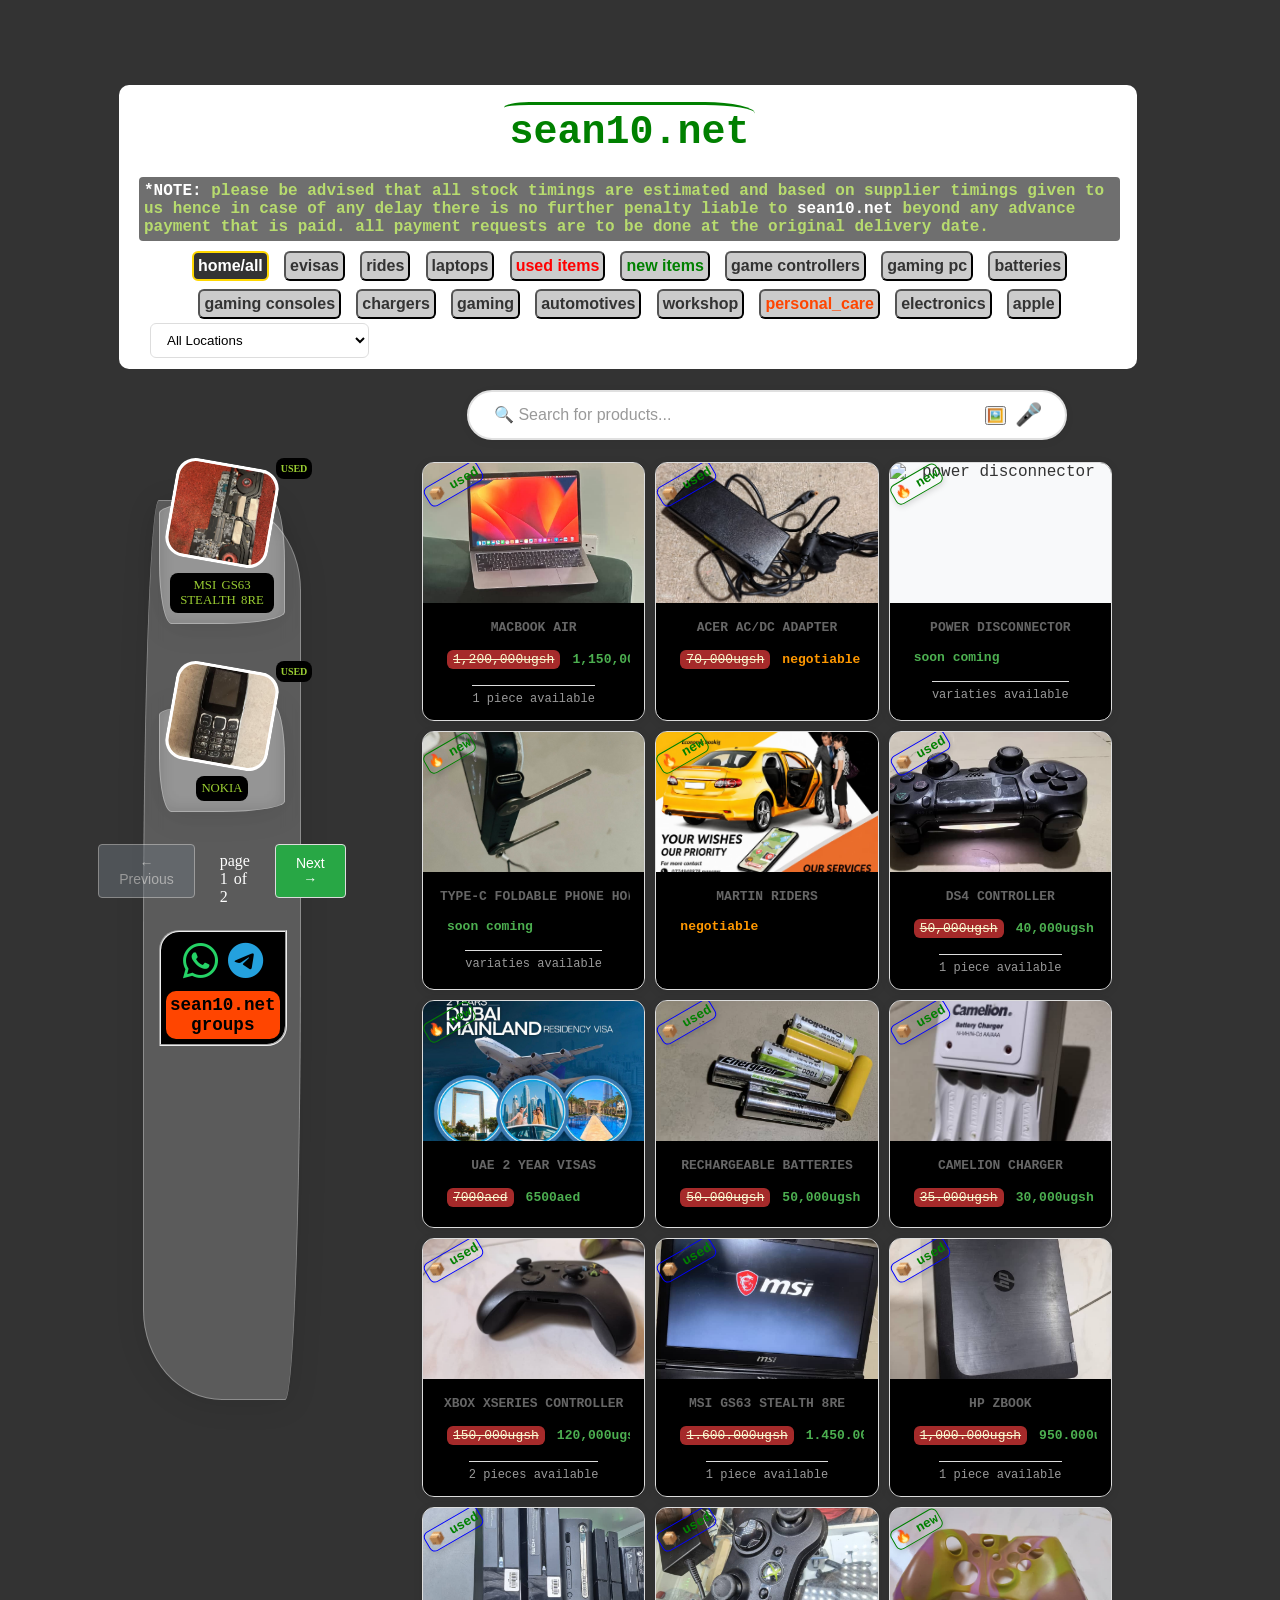
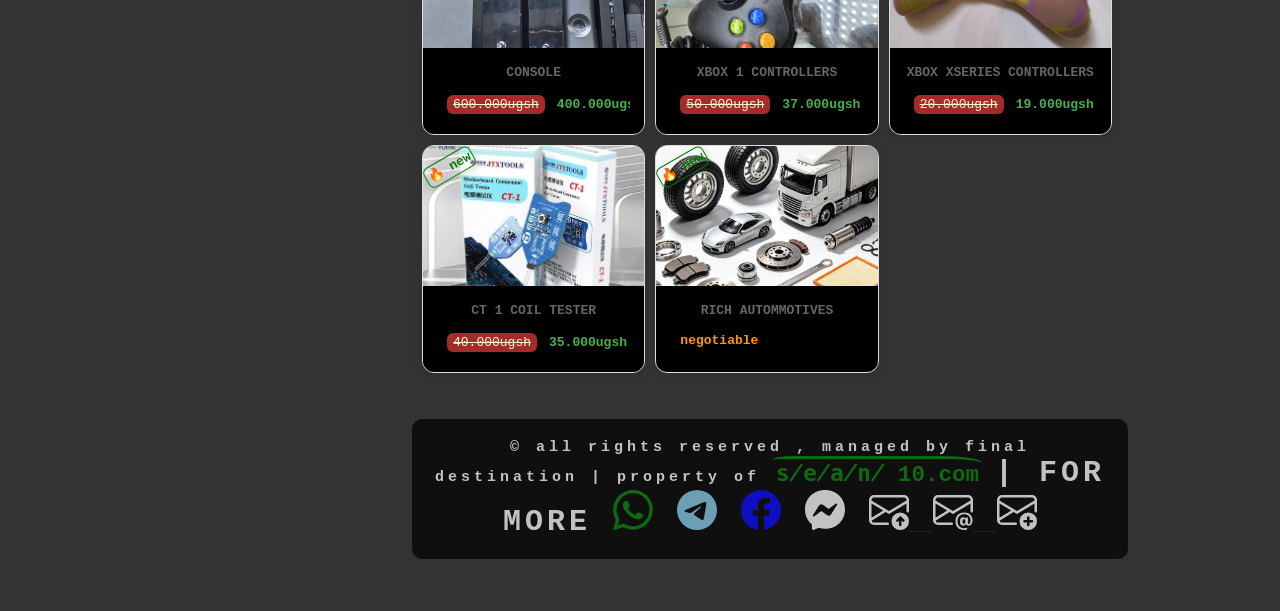
==== index.html/index.html @ 4a534f92 "Add files via upload" ====
<!DOCTYPE html>
<html lang="en">
<head>
    <meta charset="UTF-8">
    <meta name="viewport" content="width=device-width, initial-scale=1.0">
    <meta name="description" content="this is the best online selling shop, so SHOP with us all kinds of items you wish ">
    <meta name="googlebot" content="noindex">
    <meta name="googlebot-news" content="nosnippet">
    <meta name="author" content="JJEMBA RONALD  A'K'A   SEAN">
    <!-- <meta http-equiv="refresh" content="5; URL='https://www.example.com'"> -->
    <meta name="description" content=" the best online shop with best services and care managed by 'FINAL DESTINATION'  | property of https://sean10.com ">
    <!-- <meta name="googlebot" content="noindex"> -->
    <meta name="googlebot-news" content="nosnippet">
    <meta name="author" content="JJEMBA RONALD  A'K'A   #s̸e̸a̸n̸ 10.">
    <!-- <script src="https://unpkg.com/scrollreveal"></script>
    <script src="https://unpkg.com/typed.js@2.1.0/dist/typed.umd.js"></script> -->

      <link rel="stylesheet" href="https://cdnjs.cloudflare.com/ajax/libs/font-awesome/6.4.2/css/all.min.css" integrity="sha512-z3gLpd7yknf1YoNbCzqRKc4qyor8gaKU1qmn+CShxbuBusANI9QpRohGBreCFkKxLhei6S9CQXFEbbKuqLg0DA==" crossorigin="anonymous" referrerpolicy="no-referrer" />
    <link rel="stylesheet" href="style.css">
    <link rel="stylesheet" href="sean10.netSEARCHBAR.css">
    <link rel="stylesheet" href="emailSeller.css">
    <link rel="stylesheet" href="sidebar-preview-content.moreDetails.css">
    <!-- <link rel="stylesheet" href="favorites.css"> Specific favorites styles second -->
    <link rel="stylesheet" href="https://cdn.jsdelivr.net/npm/bootstrap-icons@1.5.0/font/bootstrap-icons.css"> 
    <link rel="icon" type="image/x-icon" href="/images/favicon.ico">
    <!-- <a href="https://www.google.com/maps/search/?api=1&query=Empire+State+Building" target="_blank">View Empire State Building on Google Maps</a>
    <a href="https://www.google.com/maps/dir/My+Location/Eiffel+Tower" target="_blank">Get directions to Eiffel Tower</a> -->
    <script async defer src="https://maps.googleapis.com/maps/api/js?key=YOUR_API_KEY&callback=initMap"></script> 
    <!-- Google reCAPTCHA v2 -->
     <!-- Google reCAPTCHA -->
    <script src="https://www.google.com/recaptcha/api.js" async defer></script>
    <script src="sean10.net.js"defer></script>
    <script src="sean10.netSEARCHBAR.js"defer></script>
    <script src="sean10.netDATA.js"defer></script>
    <script src="aside.js"defer></script>
    <script src="asideData.js"defer></script>
    <script src="asideMore.js"defer></script>
    <script src="asideMoreData.js"defer></script>
    <script src="tradingButtons.js"defer></script>
    <script src="tradingButtonsDATA.js"defer></script>
    <script src="paginationBtns.js"defer></script>
    <script src="favorites.js"defer></script>
    <script src="emailSeller.js"defer></script>
    <script src="dropDownMenu.js"defer></script>
    <script src="htmlOverflowCheckng.js"defer></script>
    
    <noscript>Sorry, your browser does not support JavaScript!</noscript>

    <title>sean10.net</title>
</head>

         
                <!-- <small style="display:block; margin-top:4px;">${product.location || ''}</small> -->

  
      <header> 

     <!-- logo -->
    <div class="logo">   <a href="https://sean10.net" class="logo"> sean10.net</a> <!--<a href="sell" class="sellers">sell on!</a>--><span></div> 
      <!-- end of logo -->

       <!-- <div class="login"><a href="#" id="Login">SIGN-UP</a>  <i class="bi bi-cart" id="cart">cart</i></div> -->
     
<!--       
      <form action="/search" method="get">
          <input type="search" id="searchBox" name="q" placeholder="search sean10.net">
          <button type="submit" style="border-radius: 7px; cursor: pointer;">Search</button>
        </form></span>  -->
        
      <p>
        <span style="color: #fff; text-transform: uppercase; ">*NOTE:</span> Please be advised that all stock timings are estimated and based on supplier timings given to us hence in case of any delay there is no further penalty liable to <a href="" style="color: #fff; text-decoration: none; ">sean10.net </a>beyond any advance payment that is paid. All payment requests are to be done <!--30-days prior  --> at the original delivery date.
      </p>    
  

  

       <!-- Your HTML stays this short forever -->
      <div class="buttons" id="tradingButtons"></div>


</header>

  
<body>

        <nav><button class="open" id="navButton" onclick="toggleSidebar()">show|hide sidebar</button></nav>
      <aside class="sidebar-list" id="sidebar">
     <div class="pagination-controls" id="pagination"></div>

    <div id="channel"></div>
      </aside>
     

     

<!-- START OF QUICK -->
  <!-- <div class="container" id="quick"></div> -->
   <!-- comng -->
<!-- END OF QUICK -->

  <main>

   

    <!--       
      // ============================================
      // HTML STRUCTURE
      // ============================================ -->
<!-- Theme toggle container -->
<!-- <div class="container" id="theme" style="margin-bottom: 1em;"></div> -->

<!-- Search bar container -->
<div id="searchBar"></div>


<!-- Optional: count displays -->
<div id="productCount"></div>
<div id="searchCount"></div>





    
<!-- ===== PRODUCT GRID ===== -->
<div class="product-grid" id="productGrid"></div>
<!-- ===== PRODUCT GRID ===== -->

<!-- ===== PRODUCT GRID ===== -->
<div class="product-container" id="productList">
    <!-- Products will be rendered here -->
</div>
<!-- ===== PRODUCT GRID ===== -->
    <div class="products-preview" id="products-preview-container"></div>
</main>




   
</body>
<footer>
    <p>&copy; All Rights Reserved ,  managed by final destination  | property of<span> <a href="https://sean10.com/" style=" font-size: clamp(1.5em, calc(5vh + 1em), 1.3em);border-radius: 10% 20% 40%; border-top: solid;border-right-style: hidden; color: green;padding: 3px; text-decoration: none; letter-spacing: normal;" >s̸e̸a̸n̸ 10.com</a>  </span> <span style="text-transform: uppercase;font-weight: bolder;font-size: 2em;">|  FOR MORE  </span>
       <span style="cursor: pointer;background-color: none;opacity: 1.0; letter-spacing: 15px;"><a href="https://wa.me/+256750812318"><svg xmlns="http://www.w3.org/2000/svg" width="40" height="40" fill="green" class="bi bi-whatsapp" viewBox="0 0 16 16">
      <path d="M13.601 2.326A7.85 7.85 0 0 0 7.994 0C3.627 0 .068 3.558.064 7.926c0 1.399.366 2.76 1.057 3.965L0 16l4.204-1.102a7.9 7.9 0 0 0 3.79.965h.004c4.368 0 7.926-3.558 7.93-7.93A7.9 7.9 0 0 0 13.6 2.326zM7.994 14.521a6.6 6.6 0 0 1-3.356-.92l-.24-.144-2.494.654.666-2.433-.156-.251a6.56 6.56 0 0 1-1.007-3.505c0-3.626 2.957-6.584 6.591-6.584a6.56 6.56 0 0 1 4.66 1.931 6.56 6.56 0 0 1 1.928 4.66c-.004 3.639-2.961 6.592-6.592 6.592m3.615-4.934c-.197-.099-1.17-.578-1.353-.646-.182-.065-.315-.099-.445.099-.133.197-.513.646-.627.775-.114.133-.232.148-.43.05-.197-.1-.836-.308-1.592-.985-.59-.525-.985-1.175-1.103-1.372-.114-.198-.011-.304.088-.403.087-.088.197-.232.296-.346.1-.114.133-.198.198-.33.065-.134.034-.248-.015-.347-.05-.099-.445-1.076-.612-1.47-.16-.389-.323-.335-.445-.34-.114-.007-.247-.007-.38-.007a.73.73 0 0 0-.529.247c-.182.198-.691.677-.691 1.654s.71 1.916.81 2.049c.098.133 1.394 2.132 3.383 2.992.47.205.84.326 1.129.418.475.152.904.129 1.246.08.38-.058 1.171-.48 1.338-.943.164-.464.164-.86.114-.943-.049-.084-.182-.133-.38-.232"/>
    </svg></a>  
    <a href="https://t.me/ronaldthegenius"><svg xmlns="http://www.w3.org/2000/svg" width="40" height="40" fill="skyblue" class="bi bi-telegram" viewBox="0 0 16 16">
      <path d="M16 8A8 8 0 1 1 0 8a8 8 0 0 1 16 0M8.287 5.906q-1.168.486-4.666 2.01-.567.225-.595.442c-.03.243.275.339.69.47l.175.055c.408.133.958.288 1.243.294q.39.01.868-.32 3.269-2.206 3.374-2.23c.05-.012.12-.026.166.016s.042.12.037.141c-.03.129-1.227 1.241-1.846 1.817-.193.18-.33.307-.358.336a8 8 0 0 1-.188.186c-.38.366-.664.64.015 1.088.327.216.589.393.85.571.284.194.568.387.936.629q.14.092.27.187c.331.236.63.448.997.414.214-.02.435-.22.547-.82.265-1.417.786-4.486.906-5.751a1.4 1.4 0 0 0-.013-.315.34.34 0 0 0-.114-.217.53.53 0 0 0-.31-.093c-.3.005-.763.166-2.984 1.09"/>
    </svg></a>
    <a hre="https://www.facebook.com/jjemba.ronald.1257"><svg xmlns="http://www.w3.org/2000/svg" width="40" height="40" fill="blue" class="bi bi-facebook" viewBox="0 0 16 16">
      <path d="M16 8.049c0-4.446-3.582-8.05-8-8.05C3.58 0-.002 3.603-.002 8.05c0 4.017 2.926 7.347 6.75 7.951v-5.625h-2.03V8.05H6.75V6.275c0-2.017 1.195-3.131 3.022-3.131.876 0 1.791.157 1.791.157v1.98h-1.009c-.993 0-1.303.621-1.303 1.258v1.51h2.218l-.354 2.326H9.25V16c3.824-.604 6.75-3.934 6.75-7.951"/>
    </svg></a>
    <a href=""><svg xmlns="http://www.w3.org/2000/svg" width="40" height="40" fill="white" class="bi bi-messenger" viewBox="0 0 16 16">
      <path d="M0 7.76C0 3.301 3.493 0 8 0s8 3.301 8 7.76-3.493 7.76-8 7.76c-.81 0-1.586-.107-2.316-.307a.64.64 0 0 0-.427.03l-1.588.702a.64.64 0 0 1-.898-.566l-.044-1.423a.64.64 0 0 0-.215-.456C.956 12.108 0 10.092 0 7.76m5.546-1.459-2.35 3.728c-.225.358.214.761.551.506l2.525-1.916a.48.48 0 0 1 .578-.002l1.869 1.402a1.2 1.2 0 0 0 1.735-.32l2.35-3.728c.226-.358-.214-.761-.551-.506L9.728 7.381a.48.48 0 0 1-.578.002L7.281 5.98a1.2 1.2 0 0 0-1.735.32z"/>
    </svg></a>
    <a href="mailto:ronaldthegenius@gmail.com"><svg xmlns="http://www.w3.org/2000/svg" width="40" height="40" fill="white" class="bi bi-envelope-arrow-up" viewBox="0 0 16 16">
      <path d="M0 4a2 2 0 0 1 2-2h12a2 2 0 0 1 2 2v4.5a.5.5 0 0 1-1 0V5.383l-7 4.2-1.326-.795-5.64 3.47A1 1 0 0 0 2 13h5.5a.5.5 0 0 1 0 1H2a2 2 0 0 1-2-1.99zm1 7.105 4.708-2.897L1 5.383zM1 4v.217l7 4.2 7-4.2V4a1 1 0 0 0-1-1H2a1 1 0 0 0-1 1"/>
      <path d="M12.5 16a3.5 3.5 0 1 0 0-7 3.5 3.5 0 0 0 0 7m.354-5.354 1.25 1.25a.5.5 0 0 1-.708.708L13 12.207V14a.5.5 0 0 1-1 0v-1.717l-.28.305a.5.5 0 0 1-.737-.676l1.149-1.25a.5.5 0 0 1 .722-.016"/>
    </svg>
    <a href="mailto:jjembaronald@outlook.com"><svg xmlns="http://www.w3.org/2000/svg" width="40" height="40" fill="white" class="bi bi-envelope-at" viewBox="0 0 16 16">
      <path d="M2 2a2 2 0 0 0-2 2v8.01A2 2 0 0 0 2 14h5.5a.5.5 0 0 0 0-1H2a1 1 0 0 1-.966-.741l5.64-3.471L8 9.583l7-4.2V8.5a.5.5 0 0 0 1 0V4a2 2 0 0 0-2-2zm3.708 6.208L1 11.105V5.383zM1 4.217V4a1 1 0 0 1 1-1h12a1 1 0 0 1 1 1v.217l-7 4.2z"/>
      <path d="M14.247 14.269c1.01 0 1.587-.857 1.587-2.025v-.21C15.834 10.43 14.64 9 12.52 9h-.035C10.42 9 9 10.36 9 12.432v.214C9 14.82 10.438 16 12.358 16h.044c.594 0 1.018-.074 1.237-.175v-.73c-.245.11-.673.18-1.18.18h-.044c-1.334 0-2.571-.788-2.571-2.655v-.157c0-1.657 1.058-2.724 2.64-2.724h.04c1.535 0 2.484 1.05 2.484 2.326v.118c0 .975-.324 1.39-.639 1.39-.232 0-.41-.148-.41-.42v-2.19h-.906v.569h-.03c-.084-.298-.368-.63-.954-.63-.778 0-1.259.555-1.259 1.4v.528c0 .892.49 1.434 1.26 1.434.471 0 .896-.227 1.014-.643h.043c.118.42.617.648 1.12.648m-2.453-1.588v-.227c0-.546.227-.791.573-.791.297 0 .572.192.572.708v.367c0 .573-.253.744-.564.744-.354 0-.581-.215-.581-.8Z"/>
    </svg>
    <a href="mailto:ronaldthegenius@icloud.com"><svg xmlns="http://www.w3.org/2000/svg" width="40" height="40" fill="white" class="bi bi-envelope-plus" viewBox="0 0 16 16">
      <path d="M2 2a2 2 0 0 0-2 2v8.01A2 2 0 0 0 2 14h5.5a.5.5 0 0 0 0-1H2a1 1 0 0 1-.966-.741l5.64-3.471L8 9.583l7-4.2V8.5a.5.5 0 0 0 1 0V4a2 2 0 0 0-2-2zm3.708 6.208L1 11.105V5.383zM1 4.217V4a1 1 0 0 1 1-1h12a1 1 0 0 1 1 1v.217l-7 4.2z"/>
      <path d="M16 12.5a3.5 3.5 0 1 1-7 0 3.5 3.5 0 0 1 7 0m-3.5-2a.5.5 0 0 0-.5.5v1h-1a.5.5 0 0 0 0 1h1v1a.5.5 0 0 0 1 0v-1h1a.5.5 0 0 0 0-1h-1v-1a.5.5 0 0 0-.5-.5"/>
    </svg></a>
   

  </span></p>
  
  
  </footer>
  

</html>
---- index.html/style.css ----
@import url('https://fonts.googleapis.com/css2?family=poppins:wght@300;400;500;600;700;800;900&display=swap');
@import url("https://cdn.jsdelivr.net/npm/bootstrap-icons@1.11.3/font/bootstrap-icons.min.css");





  /* ============================================
           CSS VARIABLES - Light & Dark Themes
           ============================================ */
      :root {
            --bg-primary: #f5f7fa;
            --bg-secondary: #ffffff;
            --bg-tertiary: #f0f0f0;
            --text-primary: #2c3e50;
            --text-secondary: #333333;
            --text-muted: #666666;
            --text-light: #999999;
            --border-color: #e0e0e0;
            --border-light: #f5f5f5;
            --shadow-color: rgba(0, 0, 0, 0.1);
            --shadow-dark: rgba(0, 0, 0, 0.15);
            --accent-color: #4CAF50;
            --accent-hover: #45a049;
            --danger-color: #ff4444;
            --danger-hover: #cc0000;
            --highlight-color: #ffeb3b;
            --card-bg: #000;
            --main-bg: #000;
            --hover-bg: #f5f7fa;
            --scrollbar-track: #f5f5f5;
            --scrollbar-thumb: #cccccc;
            --modal-overlay: rgba(0, 0, 0, 0.7);
            --toggle-bg: #cccccc;
            --toggle-dot: #ffffff;
        }
      

        * {
            margin: 0;
            padding: 0;
            box-sizing: border-box;
            transition: background-color 0.3s ease, color 0.3s ease, border-color 0.3s ease, box-shadow 0.3s ease;
        }

        body {
            font-family: -apple-system, BlinkMacSystemFont, 'Segoe UI', Roboto, Oxygen, Ubuntu, sans-serif;
            background: var(--bg-primary);
            color: var(--text-primary);
            padding: 20px;
            min-height: 100vh;
        }

        .container {
            max-width: 800px;
            margin: 0 auto;
        }

        /* ===== HEADER ===== */
        .header {
            display: flex;
            justify-content: space-between;
            align-items: center;
            margin-bottom: 30px;
            flex-wrap: wrap;
            gap: 15px;
        }

        .header h1 {
            color: var(--text-primary);
            font-weight: 700;
            font-size: 28px;
            display: flex;
            align-items: center;
            gap: 10px;
        }

        .header-actions {
            display: flex;
            align-items: center;
            gap: 15px;
        }


:root {
  --bg-color:#333;
  --second-bg-color:#1913468b;
  --text-color:#ededed;
  --main-color:#aa0e9ae0;
  --sean-color:yellowgreen;
}

*{
    margin: 0;
    padding: 0;
}

/* used
p
img
h3
span*2
h6
h7
h1
all items margin top & bottom set to 15px
*/


/* free
  h2
  h4
  h5
*/


  header,footer,.product-container{
    padding: 1em;
    border-radius: 10px;
  }

 

body  {
    /* border: 1px red solid; */
    /* margin-left: 6em;
    margin-right: 6em; */
    margin: 2em;
    padding-top: 5px;
    padding-bottom: 5px;
    padding-left: 15px;
    padding-right: 15px;
    text-transform: lowercase;
  min-height: 100vh;
  min-height: 100dvh;
   background-color:var(--bg-color);
   display: grid;
   grid-template-columns:350px 1fr;
   grid-template-rows: auto 1fr auto;
   grid-template-areas: 
   "header header"
   "sidebar main"
   "sidebar footer";
  }

  header {
    grid-area: header;
    
     margin-top: 4em;
    font-size: 12px;
    padding-top: 5px;
    padding-bottom: 5px;
    padding-left: 15px;
    margin-left: 6em;
    margin-right: 8em;
    /* border: 1px red solid; */
    text-transform: lowercase;
    justify-content: center;
    align-items: center;
    /* font-family: 'poppins', sans-serif; */
    font-family: 'Courier New', Courier, monospace;
    background: #fff;
  }
  aside {
    grid-area: sidebar;
    /* height:calc( 100vh-280px);
    top: 280px; */
    height:calc( 100vh-500px);
     top: 500px;
   height: 100vh;
    height: 100dvh;
    align-items: center;
    position: sticky;
    margin-left: 6em;
    margin-right: 6em;
    margin-top: 6em;
    font-size: 1rem;
    /* padding-top: 5px; */
    /* padding-bottom: 5px; */
    margin-bottom: 1em;
    padding-left: 15px;
    padding-right: 15px;
    text-transform: lowercase;
    justify-content: center;
    /* overflow-y: auto; */
    scrollbar-width: thin;
    scrollbar-gutter: stable;
    font-family: cursive;
    /* overflow-y: auto; */
  /* Optional: Stylish scrollbars for a cleaner look */
    /* scrollbar-width: thin; */
     /* scrollbar-gutter: stable;(Optional) Prevents the layout from "jumping" when the scrollbar appears or disappears. */
    color: #fff;
    word-spacing: 2px;
    border-radius: 10% 50% 10% 50% / 50% 10% 50% 10%;
    /* start of glass */
   background: rgba(255, 255, 255, 0.2);
   /* background: #fff; */
    backdrop-filter: blur(10px);
    -webkit-backdrop-filter: blur(10px);
    border: 1px solid rgba(255, 255, 255, 0.3);
    box-shadow: 0 4px 30px rgba(0, 0, 0, 0.1);
    padding: 20px;
   /* end of glass */
  }

  .sidebar-preview-content h2{
  background: black;
    color: lightgoldenrodyellow;
    border-radius: 20%;
    padding: 3px;
    text-align: center;
    align-items: center;
    font-size: clamp(1em, (5vh + 1em), 1.2em);
    margin-bottom: 1em;
}

.sidebar-preview-content  span{
  background: black;
    color: lightgoldenrodyellow;
    border-radius: 20%;
    padding: 3px;
    text-align: center;
    align-items: center;
    font-size:12px;
}



  aside .sidebar-content {
    text-align: center;
    display: flex;
    flex-direction: column;
    align-items: center;
    justify-content: center;
    border: yellowgreen 2px dotted;
    padding: min(1rem, 8%);
    border-radius: 50% 10% 50% 10% / 10% 50% 10% 50%;;
    margin-bottom: 5rem;
    position: relative;
       /* start of glass */
   background: rgba(255, 255, 255, 0.2);
   /* background: #fff; */
    backdrop-filter: blur(10px);
    -webkit-backdrop-filter: blur(10px);
    border: 1px solid rgba(255, 255, 255, 0.3);
    box-shadow: 0 4px 30px rgba(0, 0, 0, 0.1);
    padding: 10px;
   /* end of glass */
  }

  
  
/* hidden  cards that don't match the selected category.   START*/
  aside .sidebar-content.hidden {
     display: none !important; }
/* hidden  cards that don't match the selected category.   END*/
 
  aside .sidebar-content:hover {
    transform: scale(1.02);
    box-shadow: 0 4px 8px rgba(0, 0, 0, 0.2);
    transition: transform 0.3s ease, box-shadow 0.3s ease;

  }

    aside .sidebar-content span {
    font-size: 10px;
    font-weight: 800;
    margin: 10px;
    border-radius: 8px;
    text-transform: uppercase;
    /* border: 1px red solid; */
    padding: 5px;
    background: #000;
    color: yellowgreen;
    text-decoration: dotted;
   position: relative;
    right: -4.5rem;
    top: -4rem;
    z-index: -1;
  }


  aside .sidebar-content img {
    font-family: sans-serif;
    color: green;
    background: #fff;
    font-size: clamp(1em, calc(5vh + 1em), 1.1em);
    /* border: 2px red solid; */
    border-radius: 20px;
    max-width: 100%;
    margin: 5px;
    height: auto;
    aspect-ratio: 1 / 1;
    object-fit: cover;
    /* background: red; */
    padding: min(.2rem, 8%);
    margin-top: -90px;
    rotate: 10deg;
    margin-bottom: 10px;
    height:100px;
     width:110px;
  }

  
  aside .sidebar-content h1 {
    font-size: 0.8rem;
    font-weight: 200;
    /* margin: 10px; */
    align-items: center;
    text-align: center;
    border-radius: 8px;
    text-transform: uppercase;
    /* border: 1px red solid; */
    padding: 5px;
    background-color: #000;
    color: yellowgreen;
  }


  aside .sidebar-content .title {
    color: green;
    padding: 4px;
    background: #fff;
    border-radius: 20px;
    font-size: clamp(1em, (5vh + 1em), 2em);
  }
  
  
 /* --- Small Screens (Mobile) --- */
  /* --- Small Screens (Mobile) --- */
  
 @media screen and (min-width: 600px) and (max-width: 700px)  {
  #sidebar.open {
    display: block !important;
        position: fixed;
        top: -3.7em;
        left: -5em;
        width: 80vw;
        width: 80dvw;
        height: 98dvh;
        height: 98vh;
        /* background: black; */
        z-index: 9999;
        /* start of glass */
   background: rgba(255, 255, 255, 0.2);
    backdrop-filter: blur(10px);
    -webkit-backdrop-filter: blur(10px);
    border-radius: 10% 50% 10% 50% / 50% 10% 50% 10%;
    box-shadow: 0 4px 30px rgba(0, 0, 0, 0.1); 
    padding: 10px;
   /* end of glass */
  }
 }
/* --- Small Screens (Mobile) --- */
@media (max-width: 701px) {
  #sidebar {
    display: none !important; /* Force hide when closed */
  }

  /* When the JavaScript adds the .open class, show it */
  #sidebar.open {
    display: block !important;
        position: fixed;
        top: -3.7em;
        left: -5.5em;
        width: 88vw;
        width: 88dvw;
        height: 95dvh;
        height: 95vh;
        /* background: black; */
        z-index: 9999;
        /* start of glass */
   background: rgba(255, 255, 255, 0.2);
    backdrop-filter: blur(10px);
    -webkit-backdrop-filter: blur(10px);
    border-radius: 10% 50% 10% 50% / 50% 10% 50% 10%;
    box-shadow: 0 4px 30px rgba(0, 0, 0, 0.1); 
    padding: 10px;
   /* end of glass */
  }
  
}

/* --- Large Screens (Desktop) --- */
@media (min-width: 768px) {
  #sidebar {
    display: block !important; /* Always visible on desktop */
  }
}
  
  #navButton {
    display: none; /* Hide the toggle button on desktop */
  }

/* navENDS */



/* START OF sidebar preview */

.sidebar-preview-content{
  /* border: 1x blue solid; */
     padding: 3px;
    font-family: 'poppins', sans-serif;
    justify-content: center;
    align-items: center;
    text-align: center;
    display: flex;
    flex-wrap: wrap;
    overflow: scroll;
    height: 90dvh;
    height: 90vh;
    border: groove;
    border-radius: 20px;
    padding-bottom: 5em;
    margin-bottom: 5em;
    margin-top: -2.3em;
}

.sidebar-preview-content  .back-btn{
  margin-bottom: 0.5em;
    border-radius: 10px;
    padding: 3px;
    background: green;
    color: #fff;
    font-size: clamp(1em, calc(5vh + 1em), 1em);
    align-items: center;
    justify-content: center;
    text-align: center;
    display: flex;
    flex-wrap: wrap;
    border: red 1px solid;
    width: -webkit-fill-available;
}

.sidebar-preview-content img{
   justify-content: center;
    align-items: center;
    text-align: center;
    display: flex;
    flex-wrap: wrap;
      border: grey 1px solid;
      font-family: cursive;
    font-size: clamp(1em, calc(7vh + 1em), 1em);
    text-transform: uppercase;
    margin: 1em;
    border-radius: 10px;
    /* width: 20dvw; */
    max-width: 100%;
    height: auto;
    aspect-ratio: 1/1;
    object-fit: cover;
    /* height: 50%; */
    /* height: 20vh; */
    color: orangered;
    padding: 10px;
}

.sidebar-preview-content  h1{
  display: flex;
    width: 100%;
    padding: 3px;
    align-items: center;
    justify-content: center;
    color: orange;
    text-transform: lowercase;
    background: #000;
    border-radius: 8px;
    margin: 1em;
    font-size: clamp(1em, (5vh + 1em), 1em);
    flex-wrap: wrap;
    text-align: center;
    border: groove 1px;
}

/* END OF SIDEBAR preview */
/* Button styling */

/*this BTN is  for smaller screens */
#navButton {
  display: none;
  text-decoration: none;
  border: none;
}

/* /* #toggleBtn:hover{ */
 /* background-color: #0056b3; */
  /* border: groove;
  padding: 5px;
} */ 
/*end of toggleBtn for smaller screens */


.pagination-controls {
    display: flex;
    gap: 10px;
    margin-top: 20px;
    justify-content: center;
    margin-top: -3em;
}

.pagination-btn {
    padding: 10px 20px;
    background-color: #f0f0f0;
    border: 1px solid #ddd;
    border-radius: 4px;
    cursor: pointer;
    font-size: 14px;
    height: fit-content;
    transition: all 0.3s ease;
}

.pagination-btn:hover:not(:disabled) {
    background-color: #007bff;
    color: white;
    border-color: #007bff;
}

.pagination-btn:disabled {
    opacity: 0.5;
    cursor: not-allowed;
}

#prevBtn {
    background-color: #6c757d;
    color: white;
}

#nextBtn {
    background-color: #28a745;
    color: white;
}

/* start of channel */
#channel{
  /* width: clamp(150px, 50vw, 120px); */
  display:inline-grid;
  justify-content: center;
  align-items: center;
  text-align: center;
  /* padding: min(2em, 5%); */
  padding: 5px;
  border: groove 2px;
  overflow: hidden;
  background: #000;
  border-top-left-radius: 20px;
  border-bottom-right-radius: 20px;
  font-family: 'Courier New', Courier, monospace;
    margin-top: 1em;
     transition: all 0.2s ease-out;
}

#channel:hover{
   box-shadow: inset 0 0 0 2px #25D366; /* Inner border effect */
}

#channel ul{
    justify-content: center;
    align-items: center;
    text-align: center;
    /* padding: min(2em, 5%); */
    padding: 1px;
    display: flex;
    flex-wrap: wrap;
    text-decoration: none;
   font-size: clamp(1em, calc(5vh + 1em), 1.1em);
}

#channel li{
  justify-content: center;
  align-items: center;
  text-align: center;
  /* padding: min(2em, 5%); */
  display: inline-block;
  /* flex-wrap: wrap; */
  text-decoration: none;
  margin: 5px;
  /* padding: min(1em, 10%); */
  font-size: clamp(2em, calc(1vh + 1em), 2em);
}

#channel li .bi{
  font-size: clamp(1em, calc(1vh + 1em), 1em);
  cursor: pointer;
  transition: all 0.3s ease-out;
}
#channel li .bi.modal.active{
      background-color: #333;
    color: white;
    border: 2px solid gold;
}
#channel li .bi:hover{
  transform: scale(1.1); /* Example: slight zoom */
}

#channel li .bi-whatsapp{
  color: #25d366;
}

#channel li .bi-whatsapp:hover {
  /* Add your hover styles here */
  color: teal; /* Example: WhatsApp green */
}

#channel li .bi-telegram{
  color: #24a1de;
}
#channel li .bi-telegram:hover {
  color: #0088cc;
}

#channel p{
 display: inline-grid;
    border-radius: 10px;
    color: #000;
    background: orangered;
    /* padding: min(1em, 2%); */
    padding: 4px;
    font-weight: 600;
    font-size: clamp(1em, calc(5vh + 1em), 1.1em);
}
/* end of channel */



/* END OF SIDEBAR */

  main {
    grid-area: main;
    /* background: #fff; */
    font-family: 'Courier New', Courier, monospace;
      /* border: 1px red solid; */
    /* margin-left: 6em;  */
    margin-right: 6em;
    margin-top: 1em;
    margin-bottom: 1em;
    padding-top: 5px;
    padding-bottom: 5px;
    padding-left: 15px;
    padding-right: 15px;
    text-transform: lowercase;
    justify-content: center;
align-items: center; 
text-align: center;
  }

  footer {
    grid-area: footer;
  }





    

  header p {
    margin: 5px;
    overflow: hidden;
    color: yellowgreen;
    opacity: .7;
    font-size: clamp(1rem ,calc(7vh + 1rem), 1rem);
    padding: 5px;
    font-weight: 900;
    background: #333;
    border-radius: 4px;
    /* border: 1px red solid; */
    justify-content: center;
    align-items: center;
  }


  


.logo {
  overflow: hidden;
  /* border: 1px red solid; */
  justify-content: center;
  align-items: center;
  padding:1em;
  font-family: 'Courier New', Courier, monospace;
}

.logo .logo  {
  margin: 0 auto;
    display: table;
  /* background: linear-gradient(to left, #4CAF50, blue, cyan, red, yellowgreen);  */
    /* background: linear-gradient(to left, black, yellow, red); */
    /* background-clip: text; */
    /* color: transparent; */
    color: green;
    border-radius: 10% 20% 40%;
    border-right-style: hidden;
    padding: 5px;
    /* border-radius: 10px; */
    text-decoration: none;
    font-size: 40px;
    font-weight: 800;
    border-top: solid;
    /* color: peru; */
    animation: bounce 7s infinite;
}


@keyframes bounce {
  0%, 20%, 50%, 80%, 100% {
    transform: translateY(0);
  }
  40% {
    transform: translateY(-30px);
  }
  60% {
    transform: translateY(-15px);
  }
 
}






/* END OF NAV */




/* Target the anchor tags (links) within the list items (li) */
header .buttons{
  top: 0;
  position: sticky;
  justify-content:space-between;
  align-items: center;
  display:flex;
 flex-wrap: wrap;
 text-align: center;
 margin: 0.5em;
}


header .buttons button{
  /* top: 0;
  position: sticky; */
 text-transform: lowercase;
 margin: 4px;
  /* Set the text decoration to none to remove the underline */
  text-decoration: none;
  /* Set the initial font color */
  color: #333/* Adjust this value for your desired color */;
  opacity: 1.8;
  font-size: clamp(0.7rem ,calc(7vh + 1rem), 1rem);
  font-weight: 600;
  background-color: #ccc;
  padding: 4px;
  gap: 10px;
  cursor: pointer;
  border-radius: 6px;

}


/* Style for the hover effect (when the mouse is over a link) */
header .buttons button:hover{
  transform: scale(1.1);
  /* Change the color on hover */
  color: #007bff; /* Adjust this value for your desired hover color */
  /* Optionally, add a slight font weight increase for emphasis */
  font-weight: bold;
}

/* START OF DROPDOWN BTN */
header .location-sort-wrapper{
  display: inline-block;
   margin-left: 10px;
}
header .location-sort-select {
    padding: 8px 12px;
    border-radius: 6px;
    border: 1px solid #ddd;
    background: white;
    cursor: pointer;
}
/* END OF DROPDOWN BTN */


/* home */
/* header  .buttons .all{
  background-color: forestgreen;
  color: #fff;
  font-family: 'poppins',sans-serif;
  text-transform: uppercase;
  margin-right: 30px;
  letter-spacing: 2px;
}
header  .buttons   .all:hover{
  color: green;
  background-color: transparent;
  
} */

.filter-btn.active {
    background-color: #333;
    color: white;
    border: 2px solid gold; /* Or your brand color */
}
/* end of all */




/* ===== PRODUCT CONTAINER (GRID) ===== */
.product-container {
    /* border: red 1px solid;  */
    display: grid;
    grid-template-columns: repeat(auto-fill, minmax(200px, 1fr));
    gap: 20px;
    padding: 10px;
    overflow:hidden;
    gap: 10px;
    margin-top: -4em;
    /* grid-template-columns: repeat(2, 1fr); */
    /* /* grid-template-columns: repeat(auto-fit, minmax(80px, 1fr)); */
}

/* ===== PRODUCT CARD ===== */
.product-container .product {
    background: var(--card-bg, #ffffff);
    border-radius: 12px;
    overflow: hidden;
    box-shadow: 0 2px 10px var(--shadow-color, rgba(0, 0, 0, 0.08));
    transition: transform 0.3s cubic-bezier(0.4, 0, 0.2, 1), 
                box-shadow 0.3s cubic-bezier(0.4, 0, 0.2, 1), 
                border-color 0.3s cubic-bezier(0.4, 0, 0.2, 1);
    cursor: pointer;
    border: 1px solid var(--border-color, #e8e8e8);
    display: flex;
    flex-direction: column;
}

.product-container .product:hover {
    transform: translateY(-6px);
    box-shadow: 0 8px 30px var(--shadow-dark, rgba(0, 0, 0, 0.15));
    border-color: var(--accent-color, #6C63FF);
}

/* ===== IMAGE WRAPPER ===== */
.product-container .product .image_BX {
    position: relative;
    width: 100%;
    background: var(--image-bg, #f8f9fa);
    /* Keeps image wrapper isolated from text block below */
    display: flex;
    flex-direction: column;
}

/* Override fixed inline width/height attributes dynamically */
.product-container .product .image_BX img {
    width: 100% !important;
    /* height: 110px !important; */
    object-fit: cover;
    transition: transform 0.3s ease;
}

.product-container .product:hover .image_BX img {
    transform: scale(1.05);
}

/* ===== BADGES (<mark>) ===== */
.product-container .product mark {
    position: absolute;
    top: 10px;
    /* left: -15px; */
    font-size: clamp(0.75rem, 0.7rem + 0.5vw, 0.8125rem);
    font-weight: 800;
    background: transparent;
    color: green;
    font-size: clamp(1em, calc(1vh + 1em), 1.em);
    font-weight: 700;
    padding: 2px;
    text-align: center;
    align-items: center;
    border-radius: 6px;
    border: groove green 1px;
    justify-content: center;
    box-shadow: 0 2px 6px rgba(0, 0, 0, 0.15);
    z-index: 2;
    rotate: 330deg;
    animation: borderRotate 50s linear infinite;
}



@keyframes borderRotate {
  0% { transform: rotate(0deg); }
  100% { transform: rotate(360deg); }
}

.product-container .product mark.used-mark {
    border: groove blue 1px;
    /* background: green; */
}

/* ===== PRODUCT INFO (NESTED IN IMAGE_BX) ===== */
.product-container .product .product-info {
   padding: 14px;
    background: var(--card-bg, #ffffff);
    display: flex;
    flex-wrap: wrap;
    gap: 6px;
    z-index: 1;
    text-align: center;
    align-items: center;
    justify-content: center;
}


/* ===== PRODUCT NAME (MARQUEE CONTAINER) ===== */
.product-container .product .product-name {
    font-size: clamp(0.75rem, 0.7rem + 0.5vw, 0.8125rem); /* Clean 13px clamp */
    font-weight: 800;
    color: var(--text-secondary, #2d3436);
    text-transform: uppercase;
    border-radius: 10px;
    padding: 3px;
    text-align: center;
    cursor: default;

    /* Marquee Setup */
    overflow: hidden;
    white-space: nowrap;
    display: block;
    width: 100%;
}

/* Inner scrolling text track */
.product-container .product .product-name span,
.product-container .product .product-name {
    display: inline-block;
    white-space: nowrap;
    animation: marquee-bounce 6s linear infinite alternate; /* Applied keyframes */
}

/* ===== MARQUEE ANIMATION ===== */
@keyframes marquee-bounce {
    0% {
        transform: translateX(0%);
    }
    100% {
        transform: translateX(-10%); /* Smooth scrolling translation */
    }
}

/* Pause on hover */
.product-container .product .product-name:hover {
    animation-play-state: paused;
}

/* START OF PRICE CONTAINER */
/* ===== PRICE ===== */
/* ===== PRICE CONTAINER (MARQUEE VIEWPORT) ===== */
.product-container .product .price-container {
    background: #000;
    border-radius: 10px;
    padding: 6px 10px;
    overflow: hidden;
    white-space: nowrap;
    display: flex;
    align-items: center;
    width: 100%;
    box-sizing: border-box;
}

/* ===== PRICE TRACK (Moves del + main price together) ===== */
.product-container .product .price-container .price-track {
    display: flex;
    align-items: center;
    gap: 12px;
    white-space: nowrap;
    width: max-content;
    
    /* Continuous Marquee Animation */
    animation: price-marquee 6s linear infinite alternate;
}

/* Pause animation on hover */
.product-container .product .price-container:hover .price-track {
    animation-play-state: paused;
}

/* Style for <del> inside the track */
.product-container .product .price-container del {
    font-size: clamp(0.75rem, 0.7rem + 0.5vw, 0.8125rem);
    color: lightgoldenrodyellow;
    background-color: brown;
    border-radius: 6px;
    text-decoration: line-through;
    padding: 2px 6px;
    flex-shrink: 0;
}

/* Style for new price/negotiable inside the track */
.product-container .product .price-container .new-price {
    color: var(--accent-color, #6C63FF);
    font-size: clamp(0.75rem, 0.7rem + 0.5vw, 0.8125rem);
    font-weight: 700;
    flex-shrink: 0;
}

.product-container .product .price-container .negotiable {
    color: #FF9800;
    font-size: clamp(0.75rem, 0.7rem + 0.5vw, 0.8125rem);
    font-weight: 700;
    flex-shrink: 0;
}

/* ===== MARQUEE KEYFRAMES ===== */
@keyframes price-marquee {
    0% {
        transform: translateX(0%);
    }
    100% {
        transform: translateX(calc(-100% + 120px));
    }
}







/* ===== AVAILABILITY ===== */
.product-container .product .availability {
    /* font-size: 12px; */
    font-size: clamp(0.6875rem, 0.65rem + 0.4vw, 0.75rem);
    color: var(--text-light, #b2bec3);
    margin-top: 4px;
    padding-top: 6px;
    border-top: 1px solid var(--border-color, #e8e8e8);
}

/* END OF PRICE CONTAINER */





/* ============================================
   START OF PRODUCTS PREVIEW (The Detail Window)
   ============================================ */
   /* ============================================
   PRODUCTS PREVIEW (The Detail Window)
   ============================================ */
.products-preview {
    position: fixed;
    top: 0; left: 0;
    min-height: 100vh;
    width: 100%;
    border: dotted grey 1px;
    /* border-radius: 8px; */
    /* background: rgba(0, 0, 0, 0.8); */
    display: none; /* Hidden by default */
    align-items: center;
    justify-content: center;
    z-index: 1000; /* Level 2: Above the shop, below the modal */
    padding: 10px;

    /* start of glass */
   background: #000;
   /* background: #fff; */
    backdrop-filter: blur(10px);
    -webkit-backdrop-filter: blur(10px);
    /* border-radius: 10% 50% 10% 50% / 50% 10% 50% 10%; */
    border: 1px solid rgba(255, 255, 255, 0.3);
    box-shadow: 0 4px 30px rgba(0, 0, 0, 0.1);
    
   /* end of glass */
}

.products-preview.active {
    display: flex;
}

.products-preview .preview {
    display: none; /* Hidden until targeted */
    justify-content: center;
    align-items: center;
    padding: 2rem;
    text-align: center;
    font-weight: 600;
    background: #fff;
    position: relative;
    width: 90%;
    aspect-ratio: 1/1;
    object-fit: cover;
    height: auto;
    min-height: 80vh;
    height: 80dvh;
    max-width: 600px;
    border-radius: 8px;
    /* Sidebar is 100% of the screen height */
    overflow-y: auto;   /* Scroll only if there are too many items */
    overflow-x: hidden; /* Prevent horizontal shifting/scrolling */
    scroll-behavior: smooth;
    -webkit-overflow-scrolling: touch; /* Extra smooth for iPhone/Safari */

}

.products-preview .preview.active {
    display: inline-block;
}

/* Close Icon for Preview */
.products-preview .preview .fa-times {
    color: green;
    padding: 7px;
    background: transparent;
    border-radius: 50% 10% 30% 40%;
    position: absolute;
    top: 1rem;
    right: 1.5rem;
    cursor: pointer;
    /* color: #444; */
    font-size: 2rem;
    border: groove;
/* THE "EAS" PART: 
       'all' targets color, rotate, and background. 
       '0.3s' is the speed.
       'ease' makes it start and end smoothly. */
    transition: all 0.3s ease; 
}


/* 2. The Hover State */
.products-preview .preview .fa-times:hover {
    color: red;
    rotate: 180deg;
    border-radius: 4% 40% 50% 40%;
    background: #e0e0e0; /* Changed 'grey' to a lighter grey for better 'red' contrast */
}

/* Thumbnail Gallery Grid */
.gallery-grid {
    display: flex;
    flex-wrap: wrap;
    justify-content: center;
    align-items: center;
    padding: 10px;
    border-radius: 10px;
    border: grey dotted 1px;
}
.gallery-grid img{
    border-radius: 10px;
    width: 50px;
    height: 140px;
    max-width: 100%;
    height: auto;
    aspect-ratio: 1/1;
    object-fit: cover;
    background: red;
    display: grid;
    grid-template-columns: repeat(auto-fit, minmax(50px, 1fr));
    gap: 10px;
    margin: 5px;
    border: groove;
}

.product-thumbnail {
    width: 100%;
    height: 20vh;
    height: 20dvh;
    object-fit: cover;
    border: 2px solid #ddd;
    border-radius: 4px;
    cursor: pointer;
    transition: 0.2s;
}

.product-thumbnail:hover {
    border-color: #3498db;
    transform: scale(1.05);
}

 .image-gallery{
  /* border: blue 1px solid; */
  justify-content: center;
  align-items: center;
  padding: 5px;
}

.products-preview h2{
     font-size: clamp(1em, calc(1vh + 1em), 2em);
    color: grey;
    /* background: #777; */
    text-transform: lowercase;
    text-align: center;
    letter-spacing: 2px;
}

.products-preview  h3{
    padding: 4px;
    font-size: clamp(1em, calc(1vh + 1em), 1em);
    margin: 3px;
    border-radius: 10px;
    color: #fff;
    /* border: grey dotted; */
    background: green;
    text-transform: lowercase;
    text-align: center;
    display: inline-block;
}

/* h3 of preview */
.products-preview .name {
     display: inline-flex;
    flex-wrap: wrap;
    gap: 1rem;
    justify-content: center;
    align-items: center;
    text-align: center;
    margin: 0.4em;
}

 .products-preview .name span{
    align-items: center;
    justify-content: center;
    font-size: clamp(1.5em, calc(5vh + 1em), 1.rem);
    text-align: center;
    background: green;
    color: lightgoldenrodyellow;
    margin: 0.2em;
    padding: 3px;
    text-transform: uppercase;
    border-radius: 15px;
    cursor: pointer;
 }

 .products-preview .name span:hover{
    /* font-size: clamp(1.2em, calc(5vh + 1em), 1.1rem); */
    background: orangered;
 }
 .products-preview .name span .bi{
 font-size: clamp(1.5em, calc(5vh + 1em),1.5rem);
 color: green;
 background: #fff;
 padding: 4px;
  border-radius: 40%;
 }
  .products-preview .name span .bi:hover{
    background: green;
    color: #fff;
 }


  

.products-preview .condition{
  padding: 3px;
     display: flex;
  flex-wrap: wrap;
  align-items: center;
  justify-content: center;
  text-align: center;
  color: #000;;
  font-size: clamp(1.2em, calc(5vh + 1em), 1em);
  font-weight: 600;
  margin: 0.5em;
  text-decoration: overline;
  text-transform: uppercase;
}

.products-preview .condition span{
    display: inline-block; /* Add this line */
    color: #fff;
    background: linear-gradient(90deg, #00bdff, #0079ff);
    border-radius: 50%;
    border: #000 outset 2px;
    padding: 4px;
    overflow: hidden;
    font-style: italic;
    font-weight: 800;
    font-size:  clamp(0.8rem, calc(5vh + 1em), 1rem);
    text-transform: lowercase;
    text-decoration: none;
    box-shadow: 5px 12px 12px #000;
    animation: borderRotate 7s linear infinite;

}


.products-preview .location{
  display: flex;
  flex-wrap: wrap;
  align-items: center;
  justify-content: center;
  text-align: center;
  color: #000;
  font-size: clamp(1.2em, calc(5vh + 1em), 1em);
  font-weight: 600;
  padding: 3px;
  margin: 0.5em;
  text-decoration: underline;
  text-transform: uppercase;
}

.products-preview .location span{
  color: #000;
  opacity: 0.6;
  font-size: clamp(0.6rem, calc(5vh + 1em), 0.9rem);
  font-style: cursive;
  background-color: cyan;
  text-transform: lowercase;
}




/* start of Pricing and Buttons */
.products-preview .contact_seller{
  overflow: hidden;
  /* width: clamp(300px, 50vw, 800px); */
  background: #fff;
  border: inset;
  border-radius:10px;
  color: #000;
  justify-content: center;
  align-items: center;
  text-align: center;
  font-family: 'Courier New', Courier, monospace;
  font-size: clamp(1rem, (5vh + 1em), 1em);
  padding: 1em;
}
.products-preview .contact_seller h3{
    padding: 4px;
    font-size: clamp(1em, calc(1vh + 1em), 1em);
    margin: 3px;
    border-radius: 10px;
    color: #fff;
    /* border: grey dotted; */
    background: green;
    text-transform: lowercase;
    text-align: center;
    display: flex;
    flex-wrap: wrap;
    justify-content: center;
    align-items: center;
}



.products-preview .contact_seller ul{
  text-decoration: none;
  background: #fff;
  border:  outset;
  border-radius: 10px;
  justify-content: center;
  align-items: center;
  text-align: center;
  display:inline-flex;
  /* flex-wrap: wrap; */
  gap: 10px;
  margin: 1em;
}
 

.products-preview .contact_seller ul li{
  justify-content: center;
  align-items: center;
  text-align: center;
  display: inline-flex;
  /* flex-wrap: wrap; */
  /* background: skyblue;
  border-radius: 20px; */
  padding: 4px;
 /* gap: 1em; */
}


.products-preview .contact_seller ul li:hover:active{
   background-color:chocolate;
   padding: 6px;
   border-radius: 20px;
   /* border: #333 1px unset; */
}

 

.products-preview .contact_seller ul li a{
  /* t (to left, blue, red, green); */
  /* background: linear-gradient(to left, #4CAF50, blue, cyan, red, yellowgreen);
  background-clip: text;
  color: transparent; */
  color: green;
  background: transparent;
  font-size: clamp(1.5em, calc(5vh + 1em), 2em);
  cursor: pointer;
}


.products-preview .contact_seller ul li a:hover{
  font-size: clamp(2em, calc(5vh + 1em), 1em); 
}



/*end of  Pricing and Buttons */

/* START OF laptopsDetails */
 .products-preview .pdtdescription .laptopsDetails{
  font-weight: lighter;
    background: orangered;
    color: #fff;
    padding: 7px;
    font-size: clamp(1em, calc(5vh + 1em), 1em);
    border-radius: 15px;
    text-align: center;
    align-items: center;
    text-decoration: none;
    text-transform: uppercase;
    /* width: min-content; */
    margin: 0.5em;
    display: inline-flex;
}
.products-preview .pdtdescription .laptopsDetails span{
  border-radius: 10px;
  background: #fff;
  color: green;
  padding: 4px;
  font-size: clamp(1rem, calc(5vh + 1), 1rem);
  border-radius: 15px;
  text-align: center;
  align-items: center;
  text-decoration: none;
  text-transform: lowercase;
  margin-left: 1em;
}
/* END OF laptopsDetails */

.products-preview .pdtdescription{
     text-align: center;
     align-items:center;
     justify-content: center;
}

/* start of favourites */

    .products-preview nav{
      text-align: center;
      align-items: center;
      justify-content: center;
      display: flex;
      flex-direction: column;
    }

    .products-preview nav a{
      font-size: clamp(1em, calc(5vh + 1em), 1em);
    padding: 4px;
    border-right-style: dashed;
    border-right-color: #e63946;
    color: #e63946;
    border-radius: 15px;
    border-left-color: green;
    border-left-style: double;
    border-top-style: ridge;
    border-bottom-style: outset;
    display: inline-flex;
    justify-content: center;
    text-align: center;
    align-items: center;
    flex-wrap: wrap;
    margin: 0.5em;
    cursor: pointer;
    text-decoration: none;
    }

   
   .products-preview .fav-icon {
      position: absolute;
    top: 1em;
    left: 1em;
    background: rgba(255, 255, 255, 0.9);
    border: 1px solid #e63946;
    color: #e63946;
    border-radius: 50%;
    width: 34px;
    height: 34px;
    font-size: 18px;
    cursor: pointer;
    }
  
    .fav-icon.active {
    color: red;
    font-weight: bold;
}

/* end of favourites */

.products-preview  p{
 background: #fff;
    text-align: center;
    margin-top: 0.5em;
    font-size: clamp(1em, calc(6vh + 1em), 1.3em);
    border-radius: 10px;
    color: saddlebrown;
    border-bottom-style: outset;
    border-top: solid;
    font-weight: 500;
}



.products-preview .descriptionTitle{
         color: #fff;
    padding: 3px;
    background: #000;
    text-align: end;
    border-radius: 7px;
    font-size: clamp(1.3em, calc(1vh + 1em), 1em);
    /* font-weight: bolder; */
    display: inline-block;
    text-transform: uppercase;
    text-decoration: underline #fff;
    margin-top: 1em;
}


.products-preview  .paragraph{
   color: green;
    font-size: clamp(1em, calc(1vh + 1em), 1em);
    font-weight: bold;
    text-align: initial;
    font-family: cursive;
    text-transform: capitalize;
    /* text-decoration: underline blue; */
    text-decoration: none;
}


.products-preview .noteTitle{
      display: table;
    align-items: center;
    text-align: center;
    /* display: table; */
    text-decoration: underline green 3px;
    background: #000;
    color: #fff;
    opacity: 0.8;
    margin-top: 1em;
    margin-bottom: 0.2em;
    padding: 5px;
    border-radius: 20px 20px 0;
    font-size: clamp(1.4em, calc(1vh + 1em), 1.3em);
}


.products-preview .note{
  text-align: center;
    align-items: center;
    display: table;
    /* justify-content: center; */
    padding: 5px;
    opacity: 0.9;
    color: #000;
    font-weight: bolder;
    background: orangered;
    text-align: end;
    border-radius: 0 20px 20px;
    font-size: clamp(1em, calc(1vh + 1em), 1em);
    /* font-weight: bolder; */
    text-transform: lowercase;
    margin-left: 4em;
    font-family: 'poppins',sans-serif;
}



.products-preview .water-mark{
        color: red;
    opacity: 0.3;
    text-decoration: dotted;
    text-decoration-line: initial;
    text-decoration-thickness: initial;
    text-decoration-style: dotted;
    text-decoration-color: initial;
    position: absolute;
    font-size: clamp(3em, calc(1vh + 1em), 1em);
}



.products-preview .span{
        text-align: center;
    align-items: center;
    display: flex;
    flex-wrap: wrap;
    justify-content: center;
    padding: 3px;
    margin: 0.2em;
    border-style: inset;
    /* border: aqua 2px outset; */
    border-radius: 20px;
    display: inline-flex;
}


.products-preview .span span{
  margin-right: 2em;
       padding: 3px;
    color: orange;
    font-size: clamp(1em, (5vh + 1em), 1em);
}


.products-preview .span h4{
       padding: 3px;
    color: green;
    font-size: clamp(1em, (5vh + 1em), 1em);
}
   /* ============================================
   END OF PRODUCTS PREVIEW (The Detail Window)
   ============================================ */

/* Base Modal State - MUST BE HIDDEN BY DEFAULT */
/* Base Modal - Hidden by default */
/* Base Modal - Covers the WHOLE screen */
.modal {
    display: none; 
    position: fixed;
    top: 0;    /* MUST BE UNCOMMENTED */
    left: 0;   /* MUST BE UNCOMMENTED */
    width: 100vw; /* Use 100vw for full width */
    height: 100vh; /* Use 100vh for full height */
    background: rgba(0, 0, 0, 0.9); /* Pure black or slight transparency */
    z-index: 99999; 
    justify-content: center;
    align-items: center;
}

/* Use this class when you show the modal */
.modal.active {
    display: flex !important;
}

.modal-content {
    position: relative;
    display: flex;
    justify-content: center;
    align-items: center;
}

.full-image {
    width: 80dvw;
    height: 80dvh;
    display: block;
    background: #000;
    border-radius: 10px;
    border: 2px solid white;
    object-fit: contain;
}


.close-btn {
    position: absolute;
    top: -40px;
    right: 0;
    color: white;
    font-size: 50px;
    background: none;
    border: none;
    cursor: pointer;
    transition: 0.2s;
}

.close-btn:hover{
     rotate: -180deg;
     transition: 0.2s ease-in-out;
     color: red;
     font-weight: 600;
}
  

/* Ensure preview container doesn't block the modal */
.products-preview {
    z-index: 1000;
}

/* END OF PRD'T MODAL */

   .product-container .product .image_BX .condition {
    display: inline-block; /* Add this line */
    color: #fff;
    background: linear-gradient(90deg, #00bdff, #0079ff);
    border-radius: 50%;
    border: #000 outset 2px;
    padding: 4px;
    overflow: hidden;
    font-style: italic;
    font-weight: 800;
    font-size:  clamp(1em, calc(1vh + 1em), 1em);
    text-transform: lowercase;
    text-decoration: dotted;
    position: relative;
     right: -3.5rem;
    top: 1.5rem;
    /* z-index: -1; */
    /* opacity: 0.6; */
    box-shadow: 5px 12px 12px #000;
    animation: borderRotate 7s linear infinite;

}



@keyframes borderRotate {
  0% { transform: rotate(0deg); }
  100% { transform: rotate(360deg); }
}








.products-preview .price-container{
  font-size: clamp(1em, calc(5vh + 1em), 1em);
  background: lightgoldenrodyellow;
    justify-content: center;
    align-items: center;
    text-align: center;
    overflow: hidden;
    border-style: outset;
    padding: 4px;
    margin: 0.6em;
    display: inline-flex;
    flex-wrap: wrap;
    border-radius: 12px;
    /* overflow: scroll; */
    font-weight: 700;
            color: #4CAF50;
            margin-top: 5px;
}

  

.products-preview .price-container span{
 display: inline-block;
    flex-shrink: 0;
    padding-right: 50px;
    animation: marquee-scroll 20s linear infinite;
    background: green;
    border-radius: 20px;
    font-weight: bold;
    align-items: center;
    text-align: center;
    resize: none;
    /* font-size: 12px; */
    color: var(--text-light);
    
}

@keyframes marquee-scroll {
    from { transform: translateX(0%); }
    to { transform: translateX(-20%); }

}
/* Optional: Pause on hover so people can actually read it! */
.products-preview .price-container:hover span {
    animation-play-state: paused;
}




.products-preview .price-container  del{
    color: orangered;
    background: #fff;
    text-decoration: line-through;
    font-size: clamp(1em, calc(5vh + 1em), 1em);
}




  
  /* FOOTER */
  footer {

      /* border: 1px red solid; */
    margin-left: 1em;
    margin-right: 7em;
    margin-top: 1em;
    margin-bottom: 1em;
    padding-top: 5px;
    padding-bottom: 5px;
    padding-left: 15px;
    padding-right: 15px;
    text-transform: lowercase;
    text-align: center;
    padding: 20px;
    background-color:#000;
    opacity: 0.7;
    letter-spacing: 4px;
    font-weight: 800;
    font-size: 15px;
    color: #fff;
    /* font-family: cursive; */
     font-family: 'Courier New', Courier, monospace;

  }




/* Responsive layout - when the screen is less than 600px wide, make the two columns stack on top of each other instead of next to each other */
@media screen and (max-width: 600px) {
   *{
    margin: 0;
    padding: 0;
    text-align: center;
  }
  .logo{
    justify-content: center;
    align-items: center;
    text-align: center;
    display: flex;
    flex-wrap: wrap;
  }
  .logo .logo {
    font-size: 2em;
  }
  header{
    margin-left: 1em;
    margin-right: 1em;
  }

  body{
    margin: 0;
    padding: 0;
    grid-template-columns: 1fr;
  }
  main{
     margin-left: -5em; 
    margin-right: 0;
  }

  aside{
    position: fixed;
    width: 300px;
    display: none;
  }
/* START OF sidebar preview */

.sidebar-preview-content{
     width: 92dvw;
    width: 92vw;
}
 
  /* start of navButton */
  #navButton{
           border-top: outset;
        z-index: 999999999;
        position: sticky;
        margin-top: 150px;
        display: flex;
        color: #fff;
        background: green;
        padding: 4px;
        border-radius: 10px;
        font-weight: bold;
  }  
#navButton:hover{
  color: green;
        background: #fff;
        border: outset;
        border: groove;
}

 
    .show{
        /* filter: drop-shadow(2px 4px 6px black); */
        /* overflow-y: scroll; */
        /* background-color: #000; */
        /* filter: drop-shadow(2px 4px 6px black); */
        align-content: center;
        text-align: center;
        display: flex;
        justify-content: center;
        flex-wrap: wrap;
        z-index: 999999;
        aspect-ratio: 1 / 1;
        object-fit: cover;
        top: auto;
        height: 90vh;
        height: 90dvh;
        /* margin: 2rem; */
        background-clip: text;
        height: 90dvh;
        width: stretch;
  }
  /* navButton END/open btn at 600px */
  /* end of navButton */

  .header p {
    /* font-size:7px; */
  }



 

  

/* Target the anchor tags (links) within the list items (li) */
header .buttons{
  /* justify-content:space-evenly;
  align-items: center;
  display:flex;
 flex-wrap: wrap; */
 /* padding-top: 2px;
 padding-bottom: 2px; */
}


header .buttons button{
 /* text-transform: lowercase;
 margin: 4px;
  /* Set the text decoration to none to remove the underline */
  text-decoration: none;
  /* Set the initial font color */
  color: #333/* Adjust this value for your desired color */;
  /* opacity: 1.8; */ 
  font-size: 9px;
  /* font-weight: 600;
  background-color: #ccc; */
  /* border-radius: 2px;
  padding: 2px;
  gap: 10px;
  cursor: pointer;
  border-radius: 6px; */

}


/* Style for the hover effect (when the mouse is over a link) */
header .buttons button:hover{
  /* transform: scale(1.1); */
  /* Change the color on hover */
  /* color: #007bff; Adjust this value for your desired hover color */
  /* Optionally, add a slight font weight increase for emphasis */
  /* font-weight: bold; */
}



/* home */
header  .buttons .all{
  /* background-color: black;
  color: #fff;
  font-family: 'poppins',sans-serif;
  text-transform: uppercase;
  margin-right: 30px;
  letter-spacing: 2px; */
}
header  .buttons   .all:hover{
  /* color: green;
  background-color: transparent; */
  /* border: groove; */
}

/* end of all */

 /*start of prdts  */

 /* ===== PRODUCT CONTAINER (GRID) ===== */
.product-container {
     grid-template-columns: repeat(auto-fill, minmax(125px, 1fr)); 
        /* grid-template-columns: repeat(2, 1fr); */
        grid-template-columns: repeat(auto-fit, minmax(110px, 1fr));
}

.product-container .product .availability{
  display: none;
}


/* ============================================
   STARTB OF PRODUCTS PREVIEW (The Detail Window)
   ============================================ */
   /* ============================================
   PRODUCTS PREVIEW (The Detail Window)
   ============================================ */
.products-preview {
    /* position: fixed;
    top: 0; left: 0;
    min-height: 100vh;
    width: 100%;
    border: dotted grey 1px; */
    /* border-radius: 8px; */
    /* background: rgba(0, 0, 0, 0.8); */
    /* display: none; Hidden by default */
    /* align-items: center;
    justify-content: center; */
    /* z-index: 1000; Level 2: Above the shop, below the modal */
    /* padding: 10px; */

    /* start of glass */
   /* background: #000; */
   /* background: #fff; */
    /* backdrop-filter: blur(10px);
    -webkit-backdrop-filter: blur(10px); */
    /* border-radius: 10% 50% 10% 50% / 50% 10% 50% 10%; */
    /* border: 1px solid rgba(255, 255, 255, 0.3);
    box-shadow: 0 4px 30px rgba(0, 0, 0, 0.1); */
    
   /* end of glass */
}

.products-preview.active {
    /* display: flex; */
}

.products-preview .preview {
    /* display: none; Hidden until targeted */
    /* justify-content: center;
    align-items: center;
    padding: 2rem;
    text-align: center;
    font-weight: 600;
    background: #fff;
    position: relative;
    width: 90%;
    aspect-ratio: 1/1;
    object-fit: cover;
    height: auto;
    min-height: 80vh;
    height: 80dvh;
    max-width: 600px;
    border-radius: 8px; */
    /* Sidebar is 100% of the screen height */
    /* overflow-y: auto;   Scroll only if there are too many items */
    /* overflow-x: hidden; Prevent horizontal shifting/scrolling */
    /* scroll-behavior: smooth; */
    /* -webkit-overflow-scrolling: touch; Extra smooth for iPhone/Safari */

}

.products-preview .preview.active {
    /* display: inline-block; */
    
}

/* Close Icon for Preview */
.products-preview .preview .fa-times {
   font-size: 1.2rem;
    /* color: green;
    padding: 7px;
    background: transparent;
    border-radius: 50% 10% 30% 40%;
    position: absolute;
    top: 1rem;
    right: 1.5rem;
    cursor: pointer;
    /* color: #444; 
    font-size: 2rem;
    border: groove; */
/* THE "EAS" PART: 
       'all' targets color, rotate, and background. 
       '0.3s' is the speed.
       'ease' makes it start and end smoothly. */
    /* transition: all 0.3s ease;  */
   
}


/* 2. The Hover State */
.products-preview .preview .fa-times:hover {
    /* color: red;
    rotate: 180deg;
    border-radius: 4% 40% 50% 40%;
    background: #e0e0e0; Changed 'grey' to a lighter grey for better 'red' contrast */
}

/* Thumbnail Gallery Grid */
.gallery-grid {
    /* display: flex;
    flex-wrap: wrap;
    justify-content: center;
    align-items: center;
    padding: 10px;
    border-radius: 10px;
    border: grey dotted 1px; */
}
.gallery-grid img{
    /* border-radius: 10px;
    width: 100px;
    height: 140px;
    max-width: 100%;
    height: auto;
    aspect-ratio: 1/1;
    object-fit: cover;
    background: red;
    display: grid;
    grid-template-columns: repeat(auto-fit, minmax(100px, 1fr));
    gap: 10px;
    margin: 5px;
    border: groove; */
}

.product-thumbnail {
    /* width: 100%;
    height: 20vh;
    height: 20dvh;
    object-fit: cover;
    border: 2px solid #ddd;
    border-radius: 4px;
    cursor: pointer;
    transition: 0.2s; */
}

.product-thumbnail:hover {
    /* border-color: #3498db;
    transform: scale(1.05); */
}

 .image-gallery{
  /* border: blue 1px solid;
  justify-content: center;
  align-items: center;
  padding: 5px; */
}

.products-preview h2{
  /* font-size: 2rem;
    color: grey;
    /* background: #777; */
    font-size: 1.2rem;
}

.products-preview h3{
  /* font-size: 1.2rem;
    margin: 3px;
    border-radius: 10px;
    color: darkblue;
    border: grey dotted;
    background: #777;
    text-transform: lowercase;
    text-align: center; */
}


.products-preview .contact_seller ul li a{
  /* background: #fff;
  color: green; */
}


.products-preview form{
  margin-bottom: 1em;
  gap: 3px;
  border: none;
}

.products-preview form input{
  font-size: 10px;
}

.products-preview form  button{
  /* background: green;
  color: #fff; */
}


 
.products-preview .description{
    /* color: #000;
    font-size: 1rem;
    font-weight: 600;
    text-align: initial;
    font-family: cursive; */
    margin: 1rem;
    /* font-family: "poppins",sans-serif; */
    text-transform: capitalize;
    /* padding: 1rem; */
}
.products-preview .description p{
   /*  */
}


.products-preview  .paragraph{
   font-family: "poppins",sans-serif;
}

.products-preview .water-mark{
        /* color: red;
    opacity: 0.3;
    text-decoration: dotted;
    text-decoration-line: initial;
    text-decoration-thickness: initial;
    text-decoration-style: dotted;
    text-decoration-color: initial;
    position: absolute;
    font-size: 3rem; */
    font-size: 2rem;
}


/* 
.buttons .cart { background: #333; color: #fff; }
.buttons .buy { background: #3498db; color: #fff; } */
   /* ============================================
   END OF PRODUCTS PREVIEW (The Detail Window)
   ============================================ */

/* Base Modal State - MUST BE HIDDEN BY DEFAULT */
/* Base Modal - Hidden by default */
.modal {
    /* display: none; /* JS will change this to flex 
    position: fixed;
    top: 0;
    left: 0;
    width: 100%;
    height: 100%;
    background: #000;
    z-index: 99999; /* Higher than everything else 
    justify-content: center;
    align-items: center; */
}

.modal.active {
    /* display: flex !important; */
}

.modal-content {
    /* position: relative;
    max-width: 90%;
    max-height: 90%; */
}

.full-image {
    /* /* max-width: 100%;
    max-height: 90vh;
    display: none; /* Hidden until loaded 
    border: 3px solid white;
    justify-content: center;
    align-items: center;
    background: #000;  */
}

.full-image.loaded {
    /* display: block !important;
    border-radius: 10px;
    border: grey 0.5px dotted */
}

.close-btn {
    /* position: absolute;
    top: -40px;
    right: 0;
    color: white;
    font-size: 50px;
    background: none;
    border: none;
    cursor: pointer;
    transition: 0.2s; */
}

.close-btn:hover{
     /* rotate: -180deg;
     transition: 0.2s ease-in-out;
     color: red;
     font-weight: 600; */
}
  

/* Ensure preview container doesn't block the modal */
.products-preview {
    /* z-index: 1000; */
}

/* END OF PRD'T MODAL */

  
.product-container .product p {
  font-size: 13px;
}
.product-container .product p b {
  font-size: 13px;
}

.product p span {
  font-size: 13px;
 }


del {
  font-size: 10px;
}

footer{
  margin-left: -4em;
    margin-right: 1em;
}



}
/* END OF 600PX */  



/* START OF 768PX */
/* Styles for larger screens (Tablets and Desktops - as before) */

 @media screen and (min-width: 601px) and (max-width: 768px)  {
   

 }

/* END OF 768PX  */

  

/* START OF 992PX */
  @media screen and (min-width: 769px) and (max-width: 992px) {
    #sidebar {
    display: block !important; /* Force visibility on large screens */
    position: static;}
  }
/* END OF 992PX  */

/* END OF 993  LARGER SCREENS */



/*sm*/
/* @media  (min-width:640px) {} */

/*ms   tablets*/
/* @media  (min-width:768px) {} */

/*ls*/
/* @media  (min-width:1024px) {} */

/*xl*/
/* @media  (min-width:1280px) {} */

/*2xl*/
/* @media  (min-width:1536px) {} */

/*END OF sean @media */
---- index.html/sean10.netSEARCHBAR.css ----
/* ============================================
           CSS VARIABLES - Light & Dark Themes
           ============================================ */
        :root {
            --bg-primary: #f5f7fa;
            --bg-secondary: #ffffff;
            --bg-tertiary: #f0f0f0;
            --text-primary: #2c3e50;
            --text-secondary: #333333;
            --text-muted: #666666;
            --text-light: #999999;
            --border-color: #e0e0e0;
            --border-light: #f5f5f5;
            --shadow-color: rgba(0, 0, 0, 0.1);
            --shadow-dark: rgba(0, 0, 0, 0.15);
            --accent-color: #4CAF50;
            --accent-hover: #45a049;
            --danger-color: #ff4444;
            --danger-hover: #cc0000;
            --highlight-color: #ffeb3b;
            --card-bg: #000;
            --main-bg: #000;
            --hover-bg: #f5f7fa;
            --scrollbar-track: #f5f5f5;
            --scrollbar-thumb: #cccccc;
            --modal-overlay: rgba(0, 0, 0, 0.7);
            --toggle-bg: #cccccc;
            --toggle-dot: #ffffff;
        }

        [data-theme="dark"] {
            --bg-primary: #1a1a2e;
            --bg-secondary: #16213e;
            --bg-tertiary: #1f2a4a;
            --text-primary: #e0e0e0;
            --text-secondary: #d0d0d0;
            --text-muted: #999999;
            --text-light: #777777;
            --border-color: #2a3a5a;
            --border-light: #1f2a4a;
            --shadow-color: rgba(0, 0, 0, 0.3);
            --shadow-dark: rgba(0, 0, 0, 0.5);
            --accent-color: #66bb6a;
            --accent-hover: #4caf50;
            --danger-color: #ff6b6b;
            --danger-hover: #ff4444;
            --highlight-color: #ffd700;
            --card-bg: #16213e;
            --hover-bg: #1f2a5a;
            --scrollbar-track: #1a2a4a;
            --scrollbar-thumb: #3a5a8a;
            --modal-overlay: rgba(0, 0, 0, 0.85);
            --toggle-bg: #3a5a8a;
            --toggle-dot: #ffd700;
        }

        * {
            margin: 0;
            padding: 0;
            box-sizing: border-box;
            transition: background-color 0.3s ease, color 0.3s ease, border-color 0.3s ease, box-shadow 0.3s ease;
        }

       


        /* ===== SEARCH BAR ===== */
       /* ============================================
        SEARCH BAR STYLES
        ============================================ */
        .search-wrapper {
            position: relative;
            width: 100%;
            max-width: 600px;
            margin: 0 auto 40px;
        }

        .search-bar {
            display: flex;
            align-items: center;
            background: #ffffff;
            border: 2px solid #e0e0e0;
            border-radius: 50px;
            padding: 0 15px;
            transition: all 0.3s ease;
            box-shadow: 0 2px 10px rgba(0, 0, 0, 0.05);
        }

        .search-bar:focus-within {
            border-color: #4CAF50;
            box-shadow: 0 4px 20px rgba(76, 175, 80, 0.15);
        }

        .search-bar input {
            flex: 1;
            padding: 14px 10px;
            border: none;
            outline: none;
            background: transparent;
            font-size: 16px;
            color: #333;
        }

        .search-bar input::placeholder {
            color: #999;
        }

        .search-bar input.listening {
            border-color: #ff4444 !important;
            animation: pulse-border 1s infinite;
        }

        @keyframes pulse-border {
            0%, 100% { border-color: #ff4444; }
            50% { border-color: #ff8888; }
        }

        .search-voice {
            background: none;
            border: none;
            padding: 8px 10px;
            cursor: pointer;
            font-size: 22px;
            color: #666;
            transition: all 0.2s ease;
            border-radius: 50%;
            width: 44px;
            height: 44px;
            display: flex;
            align-items: center;
            justify-content: center;
        }

        .search-voice:hover {
            background: #f0f0f0;
            color: #333;
            transform: scale(1.05);
        }

        .search-voice.active {
            background: #ff4444;
            color: white;
            animation: pulse-voice 1s infinite;
        }

        @keyframes pulse-voice {
            0%, 100% { transform: scale(1); }
            50% { transform: scale(1.1); }
        }

        .search-voice-status {
            display: none;
            align-items: center;
            gap: 8px;
            padding: 8px 16px;
            background: #ff4444;
            color: white;
            border-radius: 20px;
            font-size: 14px;
            font-weight: 500;
            animation: fadeIn 0.3s ease;
        }

        .search-voice-status.active {
            display: flex;
        }

        .pulse-dot {
            display: inline-block;
            width: 10px;
            height: 10px;
            background: white;
            border-radius: 50%;
            animation: pulse-dot 1s infinite;
        }

        @keyframes pulse-dot {
            0%, 100% { transform: scale(1); opacity: 1; }
            50% { transform: scale(1.5); opacity: 0.5; }
        }

        @keyframes fadeIn {
            from { opacity: 0; transform: scale(0.8); }
            to { opacity: 1; transform: scale(1); }
        }

        .search-clear {
            background: none;
            border: none;
            padding: 8px 10px;
            cursor: pointer;
            font-size: 18px;
            color: #999;
            transition: all 0.2s ease;
            display: none;
        }

        .search-clear.visible {
            display: block;
        }

        .search-clear:hover {
            color: #333;
            transform: scale(1.1);
        }

        /* ============================================
        SEARCH RESULTS STYLES
        ============================================ */
        .search-results {
            position: absolute;
            top: calc(100% + 10px);
            left: 0;
            right: 0;
            background: #ffffff;
            border-radius: 12px;
            box-shadow: 0 10px 40px rgba(0, 0, 0, 0.15);
            max-height: 500px;
            overflow-y: auto;
            display: none;
            z-index: 1000;
            border: 1px solid #eee;
        }

        .search-results::-webkit-scrollbar {
            width: 6px;
        }

        .search-results::-webkit-scrollbar-thumb {
            background: #ccc;
            border-radius: 3px;
        }

        .search-results::-webkit-scrollbar-track {
            background: #f5f5f5;
        }

        /* Result Items */
        .search-result-item {
            display: flex;
            align-items: center;
            gap: 12px;
            padding: 10px 15px;
            cursor: pointer;
            transition: all 0.2s ease;
            border-bottom: 1px solid #f5f5f5;
        }

        .search-result-item:last-child {
            border-bottom: none;
        }

        .search-result-item:hover,
        .search-result-item.active {
            background: #f5f7fa;
        }

        .search-result-item .result-image {
            width: 50px;
            height: 50px;
            flex-shrink: 0;
            border-radius: 8px;
            overflow: hidden;
            background: #f0f0f0;
        }

        .search-result-item .result-image img {
            width: 100%;
            height: 100%;
            object-fit: cover;
        }

        .search-result-item .result-info {
            flex: 1;
            min-width: 0;
        }

        .search-result-item .result-name {
            font-weight: 600;
            color: #333;
            margin-bottom: 2px;
        }

        .search-result-item .result-name .search-highlight {
            background: #ffeb3b;
            padding: 0 2px;
            border-radius: 2px;
        }

        .search-result-item .result-category {
            font-size: 12px;
            color: #999;
        }

        .search-result-item .result-price {
            font-weight: 700;
            color: #4CAF50;
            margin-top: 2px;
        }

        .search-result-item .result-score {
            font-size: 12px;
            color: #999;
            flex-shrink: 0;
            background: #f0f0f0;
            padding: 2px 8px;
            border-radius: 12px;
        }

        /* Suggestions / History */
        .search-suggestions {
            padding: 10px 15px;
        }

        .suggestion-header {
            font-size: 12px;
            color: #999;
            margin-bottom: 8px;
            text-transform: uppercase;
            letter-spacing: 0.5px;
            font-weight: 600;
        }

        .suggestion-item {
            padding: 8px 0;
            cursor: pointer;
            color: #333;
            transition: all 0.2s ease;
            display: flex;
            align-items: center;
            gap: 10px;
        }

        .suggestion-item:hover {
            color: #4CAF50;
            padding-left: 5px;
        }

        .suggestion-item .suggestion-icon {
            color: #999;
        }

        .suggestion-clear {
            padding: 8px 0;
            cursor: pointer;
            color: #ff4444;
            font-size: 13px;
            border-top: 1px solid #eee;
            margin-top: 5px;
            padding-top: 10px;
            transition: all 0.2s ease;
        }

        .suggestion-clear:hover {
            color: #cc0000;
            padding-left: 5px;
        }

        .suggestion-hint {
            padding: 20px;
            text-align: center;
            color: #999;
            font-size: 14px;
        }

        .search-empty {
            padding: 30px;
            text-align: center;
            color: #999;
        }

        .search-more {
            padding: 10px 15px;
            text-align: center;
            font-size: 12px;
            color: #999;
            border-top: 1px solid #eee;
        }

        /* Voice Fallback */
        .voice-fallback {
            position: absolute;
            top: calc(100% + 10px);
            left: 0;
            right: 0;
            background: white;
            padding: 20px;
            border-radius: 12px;
            box-shadow: 0 10px 40px rgba(0, 0, 0, 0.15);
            z-index: 1000;
            border: 1px solid #eee;
            text-align: center;
            display: none;
        }

        .voice-fallback.active {
            display: block;
        }

        .voice-fallback p {
            margin: 5px 0;
            color: #333;
        }

        .voice-fallback .fallback-close {
            margin-top: 10px;
            padding: 8px 20px;
            background: #4CAF50;
            color: white;
            border: none;
            border-radius: 20px;
            cursor: pointer;
            font-size: 14px;
        }

        .voice-fallback .fallback-close:hover {
            background: #45a049;
        }

     



        /* ============================================
        RESPONSIVE
        ============================================ */
        @media (max-width: 768px) {
            .search-bar input {
                font-size: 14px;
                padding: 12px 8px;
            }

            .search-voice {
                font-size: 18px;
                width: 38px;
                height: 38px;
            }

            .search-results {
                max-height: 400px;
            }

            .product-grid {
                grid-template-columns: repeat(auto-fill, minmax(150px, 1fr));
                gap: 15px;
            }
        }

        @media (max-width: 480px) {
            body {
                padding: 10px;
            }

            .search-bar {
                padding: 0 10px;
                border-radius: 30px;
            }

            .search-bar input {
                font-size: 13px;
                padding: 10px 6px;
            }

            .search-voice {
                font-size: 16px;
                width: 34px;
                height: 34px;
                padding: 4px;
            }

            .search-results {
                max-height: 300px;
            }

            .search-result-item {
                padding: 8px 12px;
                gap: 10px;
            }

            .search-result-item .result-image {
                width: 40px;
                height: 40px;
            }

            .search-result-item .result-name {
                font-size: 14px;
            }

        }

       
        /* ===== STATS ===== */
        .stats {
            display: flex;
            justify-content: center;
            gap: 30px;
            padding: 20px;
            color: var(--text-muted);
            font-size: 14px;
            border-top: 1px solid var(--border-color);
            margin-top: 20px;
            flex-wrap: wrap;
        }

        .stats .stat-value {
            color: var(--accent-color);
            font-weight: 700;
        }

        /* ===== RESPONSIVE ===== */
        @media (max-width: 600px) {
            .header {
                flex-direction: column;
                align-items: center;
            }

            /* .header h1 {
                font-size: 22px;
            }

            .product-grid {
                grid-template-columns: repeat(auto-fill, minmax(150px, 1fr));
                gap: 15px;
            } */

            .stats {
                gap: 15px;
                font-size: 12px;
                flex-wrap: wrap;
            }
        }
---- index.html/emailSeller.css ----
@import url('https://fonts.googleapis.com/css2?family=poppins:wght@300;400;500;600;700;800;900&display=swap');
@import url("https://cdn.jsdelivr.net/npm/bootstrap-icons@1.11.3/font/bootstrap-icons.min.css");


/* ============ COMPLETE CSS FOR EMAIL SELLER ============ */
:root {
    --bg-primary: #ffffff;
    --bg-secondary: #f5f5f5;
    --text-primary: #333333;
    --text-secondary: #666666;
    --border-color: #dddddd;
    --input-bg: #ffffff;
    --button-bg: #25D366;
    --button-hover: #128C7E;
    --success-color: #4CAF50;
    --error-color: #f44336;
    --warning-color: #ff9800;
}

body.dark-mode {
    --bg-primary: #1a1a1a;
    --bg-secondary: #2d2d2d;
    --text-primary: #ffffff;
    --text-secondary: #b3b3b3;
    --border-color: #404040;
    --input-bg: #333333;
    --button-bg: #25D366;
    --button-hover: #128C7E;
    --success-color: #66bb6a;
    --error-color: #ef5350;
    --warning-color: #ffa726;
}

.emailSeller {
    background: var(--bg-primary);
    color: var(--text-primary);
    padding: 1em;
    border-radius: 15px;
    border: inset 1px;
    margin-top: 0.2em;
}

.online_chat {
    display: flex;
    flex-direction: column;
    gap: 0.5em;
}

.online_chat input,
.online_chat textarea {
    background-color: var(--input-bg);
    color: var(--text-primary);
    border: 1px solid var(--border-color);
    padding: 10px;
    border-radius: 6px;
    font-size: 1rem;
    font-family: inherit;
}

.online_chat input:focus,
.online_chat textarea:focus {
    outline: none;
    border-color: var(--button-bg);
    box-shadow: 0 0 0 2px rgba(37, 211, 102, 0.2);
}

.online_chat button {
    background-color: var(--button-bg);
    color: white;
    border: none;
    padding: 12px;
    border-radius: 6px;
    cursor: pointer;
    font-weight: bold;
    transition: all 0.3s ease;
    display: inline-block;
    width: fit-content;
}

.online_chat button:hover:not(:disabled) {
    background-color: var(--button-hover);
    transform: translateY(-1px);
}

.online_chat button:disabled {
    opacity: 0.6;
    cursor: not-allowed;
}

.char-count {
    font-size: 12px;
    text-align: right;
    margin-top: -8px;
    color: var(--button-bg);
}

.form-status {
    margin-top: 10px;
    padding: 10px;
    border-radius: 6px;
    animation: fadeIn 0.3s ease;
}

.status-success {
    background-color: rgba(76, 175, 80, 0.1);
    color: var(--success-color);
    border-left: 3px solid var(--success-color);
    padding: 10px;
    border-radius: 6px;
}

.status-error {
    background-color: rgba(244, 67, 54, 0.1);
    color: var(--error-color);
    border-left: 3px solid var(--error-color);
    padding: 10px;
    border-radius: 6px;
}

.status-warning {
    background-color: rgba(255, 152, 0, 0.1);
    color: var(--warning-color);
    border-left: 3px solid var(--warning-color);
    padding: 10px;
    border-radius: 6px;
}

/* Dark mode toggle button */
.dark-mode-toggle {
    position: relative;
    display: inline-block;
    width: 60px;
    height: 30px;
}

.dark-mode-toggle input {
    opacity: 0;
    width: 0;
    height: 0;
}

.toggle-slider {
   position: absolute;
    cursor: pointer;
    top: 0;
    left: -16em;
    right: 16em;
    bottom: 0;
    background-color: #ccc;
    transition: 0.4s;
    border-radius: 30px;
}

.toggle-slider:before {
    position: absolute;
    content: "☀️";
    height: 22px;
    width: 22px;
    left: 4px;
    bottom: 4px;
    background-color: white;
    transition: 0.4s;
    border-radius: 50%;
    display: flex;
    align-items: center;
    justify-content: center;
    font-size: 12px;
}

.dark-mode-toggle input:checked + .toggle-slider {
    background-color: var(--button-bg);
}

.dark-mode-toggle input:checked + .toggle-slider:before {
    transform: translateX(30px);
    content: "🌙";
}

/* reCAPTCHA */
.g-recaptcha {
    margin: 10px 0;
    display: flex;
    justify-content: center;
}

/* Spinner */
.spinner {
    display: inline-block;
    width: 16px;
    height: 16px;
    border: 2px solid #fff;
    border-radius: 50%;
    border-top-color: transparent;
    animation: spin 0.6s linear infinite;
    margin-right: 8px;
    vertical-align: middle;
}

@keyframes spin {
    to { transform: rotate(360deg); }
}

@keyframes fadeIn {
    from {
        opacity: 0;
        transform: translateY(-10px);
    }
    to {
        opacity: 1;
        transform: translateY(0);
    }
}

@media (max-width: 480px) {
    .g-recaptcha {
        transform: scale(0.85);
        transform-origin: center;
    }
}
---- index.html/sidebar-preview-content.moreDetails.css ----
#show_more{
    font-size: clamp(1em, calc(5vh + 1em), 1.1em);
    cursor: pointer;
    border: grey 1px solid;
    padding: 4px;
    text-align: center;
    align-items: center;
    display: flex;
    flex-wrap: wrap;
    align-items: center;
    justify-content: center;
    margin: 1em;
    margin-top: 1em;
    border-radius: 10px;
    color: #fff;
    width: 100%;
    background: green;
    /* overflow: scroll; */
    /* /* margin-bottom: 5em; */
}







.sidebar-preview-content .moreDetails_container {
  overflow: scroll;
    height: 40dvh;
    height: 40vh;
    display: flex;
    flex-wrap: wrap;
    justify-content: center;
    align-items: center;
    text-align: center;
    gap: 15px;
    margin-bottom: 15px;
    padding: 0;
    margin: 0;
    /* border: red 1px solid; */
    flex-wrap: wrap;
    justify-content: center;
    align-items: center;
    text-align: center;
    /* /* margin: -2em; */
    padding-bottom: 3em;
}

.sidebar-preview-content .more-images-grid  {
    border-radius: 20px; 
    padding: 5px;
    border: grey 1px dashed;
    /* gap: 1em; */
    display: flex;
    flex-wrap: wrap;
    text-align: center;
    align-items: center;
    align-items: center;
    max-width: 100%;
    object-fit: cover;
    aspect-ratio: 1 / 1;
    /* margin: 1.2em; */
    margin-left: 1.2em;
    margin-right: .5em;
    justify-content: center;
}

.sidebar-preview-content .more-images-grid img {
     
    /* height: 90px; */
    /* background: #999; */
     max-width: 100%;
    height: auto;
    aspect-ratio: 1/1;
    display: flex;
    flex-wrap: wrap;
    /* border-style: groove; */
    border-radius: 20px;
    /* grid-template-columns: repeat(2, 1fr); */
    grid-template-columns: repeat(auto-fit, minmax(80px, 1fr));

}


.sidebar-preview-content .moreDetails_container .fellows {
   display: flex; 
   gap: 15px;
    margin-bottom: 15px;
  padding: 1px;
  flex-wrap: wrap;
    justify-content: center;
  align-items: center;
  text-align: center;
  border-radius: 15px;
}

.sidebar-preview-content .moreDetails_container h2{
 font-size: clamp(1em, (5vh + 1em), 1em);
    color: #999;
    background: black;
    border-radius: 8px;
    padding: 8px;
    border-radius: 20px;
    text-transform: capitalize;
}


.sidebar-preview-content .moreDetails_container p{
  display: inline-block;
  font-size: clamp(1em, calc(5vh + 1em), 1em);
    color: green;
    border-radius: 10px;
    padding: 3px;
    text-align: center;
    align-items: center;
    background: #ccc;
    font-weight: 800;
    margin-bottom: 0.2em;
}
.sidebar-preview-content .moreDetails_container p b{
  display: inline-block;
  font-size: clamp(1em, calc(5vh + 1em), 1em);
    color: black;
    font-weight: 800;
    text-decoration-line: spelling-error;
}
.sidebar-preview-content .moreDetails_container .buy-btn{
  justify-content: center;
  align-items: center;
  text-align: center;
   background:#25D366;
   color:white;
     padding:10px;
   border-radius:20px;
    text-decoration:none;
     display:inline-block;
}
.sidebar-preview-content .moreDetails_container .buy-btn .bi-whatsapp{
  font-size: clamp(1em, calc(5vh + 1em), 1.5em);
    background: #ee480b;
    border-radius: 60%;
    color: #25D366;
    padding: 5px;
    text-align: center;
    align-items: center;
    display: inline-block;
}
---- index.html/favorites.css ----
@import url('https://fonts.googleapis.com/css2?family=poppins:wght@300;400;500;600;700;800;900&display=swap');
@import url("https://cdn.jsdelivr.net/npm/bootstrap-icons@1.11.3/font/bootstrap-icons.min.css");
/* FAVOURITES PAGE */
*{
    margin: 0;
    padding: 0;
    background: #fff;
}

header{
   background: green;
    padding: 1em;
    margin-bottom: 1em;
    overflow: hidden;
    border-radius: 10% 0% 40% 20%;
}


body{
    display: flex;
    flex-wrap: wrap;
    justify-content: center;
    background: #fff;
    text-align: center;
    height: 60dvh;
    height: 50vh;
    margin-bottom: 5em;
    /* width: 100%; */
    /* margin: 1em; */
    padding: 2em;
    align-items: center;
    text-align: center;
    border-radius: 2em;
    overflow: scroll;
}

main{
       padding: 1em;
    margin: 0;
    text-transform: lowercase;
    border-radius: 2em;
    background: #fff;
    display: flex;
    flex-wrap: wrap;
    text-align: center;
    align-items: center;
    justify-content: center;
    /* padding: 1em; */
    width: 90dvw;
    width: 90vw;
    height: 90dvh;
    height: 80vh;
    margin-bottom: 2em;
    overflow: hidden;
}
.back{
    display: inline-block;
    text-align: center;
    align-items: center;
    justify-content: space-between;
    border: outset;
    padding: 1em;
    border-radius: 20px;
}

.back h1{

    display: inline-block;
    text-align: center;
    align-items: center;
    padding: 4px;
    border-radius: 10px;
    color: #e63946;
     font-size: clamp(2em, (5vh + 1em), 1em);
    text-decoration: none;
    /* color:#fff; */
    text-align: center;
    align-items: center;
}


.back a, span{
    font-weight: 800;
    padding: 4px;
    border-radius: 10px;
    color: green;
     font-size: clamp(1em, (5vh + 1em), 1.4em);
    text-decoration: none;
    /* color:#fff; */
    text-align: center;
    align-items: center;
}

.fav-grid {
        border: green 1px solid;
    padding: 1em;
    width: 100dvh;
    width: 100vh;
    height: 75dvh;
    height: 75vh;
    border-radius: 20px;
    border-style: dashed;
    gap: 20px;
    background: #fff;
    overflow: scroll;
    border: blue 1px dashed;
    display: flex;
    flex-wrap:wrap ;
    justify-content: center;
    text-align: center;
    align-items: center;
    resize: both;
}


 .fav-grid .card {
   display: grid;
    /* grid-template-columns: repeat(2, 1fr); */
    grid-template-columns: repeat(auto-fit, minmax(80px, 1fr));
    justify-content: center;
    align-items: center;
    text-align: center;
    border: 1px solid #ddd;
    border-radius: 8px;
    padding: 10px;
    /* position: relative; */
    transition: transform 0.3s, opacity 0.3s;
    cursor: pointer;
}

.fav-grid .card:hover {
    transform: translateY(-5px);
    box-shadow: 0 5px 15px rgba(0,0,0,0.1);
}

.fav-icon {
    position: absolute;
    top: 10px;
    right: 10px;
    background: white;
    border: none;
    font-size: 24px;
    cursor: pointer;
    border-radius: 50%;
    width: 35px;
    height: 35px;
    display: flex;
    align-items: center;
    justify-content: center;
    box-shadow: 0 2px 5px rgba(0,0,0,0.1);
}

.fav-icon.active {
    color: red;
}

.fav-grid  img {
     grid-template-columns: repeat(auto-fill, minmax(250px, 1fr));
    object-fit: cover;
    border-radius: 4px;
}
.fav-grid p{
       text-align: center;
    align-items: center;
    justify-content: space-evenly;
    flex-wrap: wrap;
    display: flex;
    background: #fff;
    color: green;
    font-size: clamp(1em, (3vh + 1em), 1em);
    padding: 5px;
    margin: 1em;
    font-weight: 600;
    font-family: cursive;
    border-radius: 20px;
}

.fav-grid p a{
    cursor: pointer;
    background: green;
    color: #fff;
    font-size: clamp(1em, (5vh + 1em), 4em);
    padding: 5px;
    margin: 1em;
    font-weight: bolder;
    font-family: cursive;
    border-radius: 20px;
}



.price {
    font-size: 18px;
    font-weight: bold;
    color: #e44d26;
}

.condition {
    color: #666;
    font-size: 14px;
    margin-top: 5px;
}
/* END OF FAVOURITES PAGE */
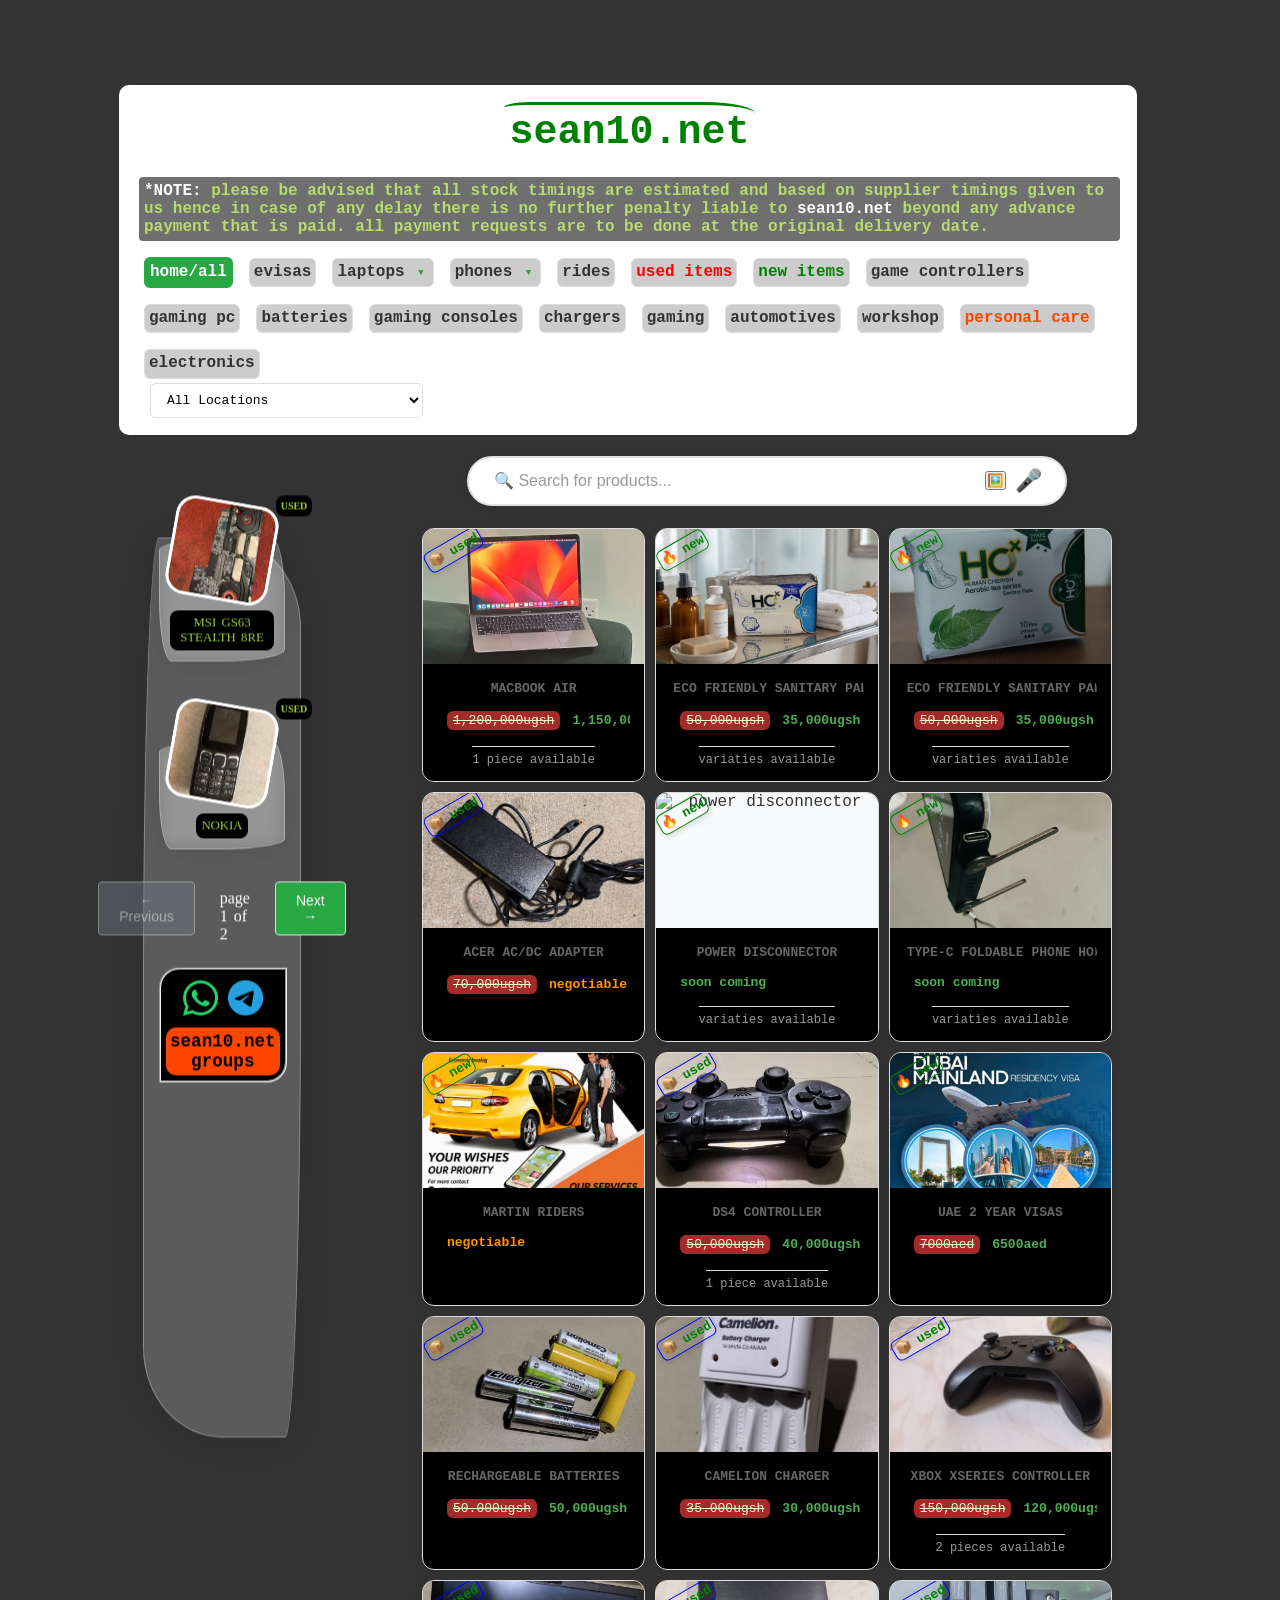
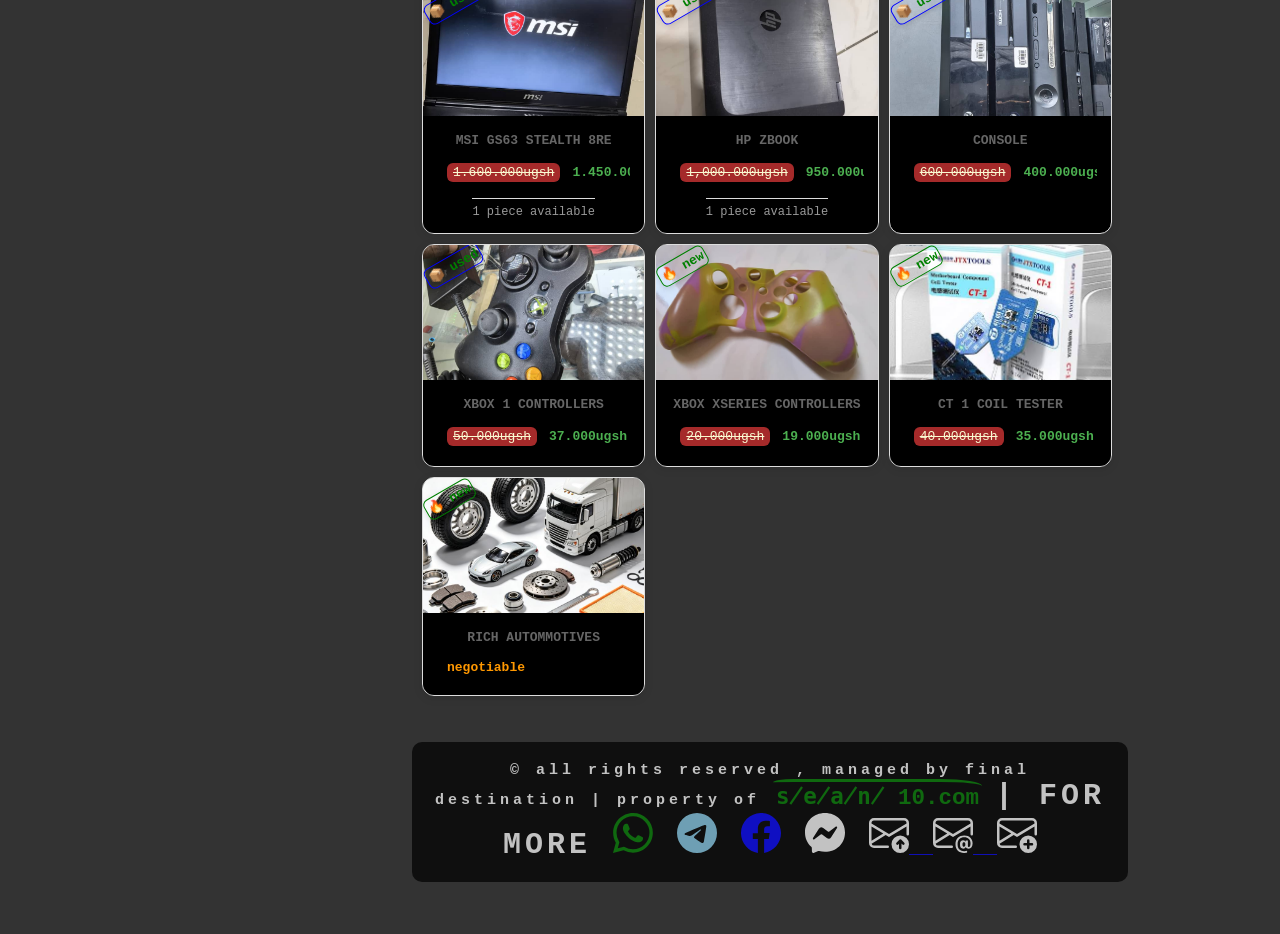
==== commit 1fba2bb0: "Add files via upload" ====
--- a/index.html/index.html
+++ b/index.html/index.html
@@ -20,6 +20,8 @@
     <link rel="stylesheet" href="sean10.netSEARCHBAR.css">
     <link rel="stylesheet" href="emailSeller.css">
     <link rel="stylesheet" href="sidebar-preview-content.moreDetails.css">
+    <link rel="stylesheet" href="tradingButtons.css">
+    <link rel="stylesheet" href="dropDownMenu.css">
     <!-- <link rel="stylesheet" href="favorites.css"> Specific favorites styles second -->
     <link rel="stylesheet" href="https://cdn.jsdelivr.net/npm/bootstrap-icons@1.5.0/font/bootstrap-icons.css"> 
     <link rel="icon" type="image/x-icon" href="/images/favicon.ico">
@@ -36,13 +38,14 @@
     <script src="asideData.js"defer></script>
     <script src="asideMore.js"defer></script>
     <script src="asideMoreData.js"defer></script>
-    <script src="tradingButtons.js"defer></script>
-    <script src="tradingButtonsDATA.js"defer></script>
+   <script src="tradingButtonsDATA.js" defer></script>
+    <script src="tradingButtons.js" defer></script>      
     <script src="paginationBtns.js"defer></script>
     <script src="favorites.js"defer></script>
     <script src="emailSeller.js"defer></script>
-    <script src="dropDownMenu.js"defer></script>
-    <script src="htmlOverflowCheckng.js"defer></script>
+   
+    
+   
     
     <noscript>Sorry, your browser does not support JavaScript!</noscript>
 
@@ -80,8 +83,10 @@
 
 </header>
 
+
   
 <body>
+  
 
         <nav><button class="open" id="navButton" onclick="toggleSidebar()">show|hide sidebar</button></nav>
       <aside class="sidebar-list" id="sidebar">
@@ -118,7 +123,10 @@
 <div id="searchCount"></div>
 
 
-
+<!-- <div class=""><section style="background-color: lightgoldenrodyellow; color: green; justify-content: space-between;align-items: center;text-align: center;text-transform: uppercase;gap: 2em;padding: 5px; border-radius: 10px; display: inline;">
+  <div class="sell" id="selling">+sell</div>
+  <div class="help" id="help">help</div>
+</section></div> -->
 
 
     
--- a/index.html/style.css
+++ b/index.html/style.css
@@ -858,7 +858,7 @@
 /* Override fixed inline width/height attributes dynamically */
 .product-container .product .image_BX img {
     width: 100% !important;
-    /* height: 110px !important; */
+    height: 135px !important;
     object-fit: cover;
     transition: transform 0.3s ease;
 }
@@ -1977,6 +1977,7 @@
 
  /* ===== PRODUCT CONTAINER (GRID) ===== */
 .product-container {
+  gap: 10px;
      grid-template-columns: repeat(auto-fill, minmax(125px, 1fr)); 
         /* grid-template-columns: repeat(2, 1fr); */
         grid-template-columns: repeat(auto-fit, minmax(110px, 1fr));
--- a/index.html/sean10.netSEARCHBAR.css
+++ b/index.html/sean10.netSEARCHBAR.css
@@ -528,4 +528,152 @@
                 font-size: 12px;
                 flex-wrap: wrap;
             }
-        }+        }
+
+
+/* ---------- RECENT SEARCHES ---------- */
+.recent-searches {
+    position: absolute;
+    top: calc(100% + 6px);
+    left: 0;
+    right: 0;
+    background: #fff;
+    border: 1px solid #ddd;
+    border-radius: 8px;
+    box-shadow: 0 6px 20px rgba(0,0,0,0.12);
+    padding: 8px 10px;
+    z-index: 999;
+}
+
+.recent-header {
+    display: flex;
+    justify-content: space-between;
+    align-items: center;
+    font-size: 12px;
+    color: #666;
+    margin-bottom: 6px;
+}
+
+.recent-clear {
+    background: none;
+    border: none;
+    color: #d9534f;
+    cursor: pointer;
+    font-size: 12px;
+}
+
+.recent-list {
+    display: flex;
+    flex-wrap: wrap;
+    gap: 6px;
+}
+
+.recent-chip {
+    background: #f2f2f2;
+    border: 1px solid #e0e0e0;
+    border-radius: 999px;
+    padding: 4px 10px;
+    font-size: 12px;
+    cursor: pointer;
+    color: #333;
+    font-family: inherit;
+}
+
+.recent-chip:hover { background: #e6e6e6; }
+
+/* ---------- RESULTS DROPDOWN ---------- */
+.search-results {
+    display: none;
+    position: absolute;
+    top: calc(100% + 6px);
+    left: 0;
+    right: 0;
+    max-height: 60vh;
+    overflow-y: auto;
+    background: #fff;
+    border: 1px solid #ddd;
+    border-radius: 8px;
+    box-shadow: 0 6px 20px rgba(0,0,0,0.15);
+    z-index: 1000;
+}
+
+.search-result-item {
+    display: flex;
+    gap: 10px;
+    padding: 10px;
+    cursor: pointer;
+    border-bottom: 1px solid #f0f0f0;
+}
+.search-result-item:hover { background: #fafafa; }
+.result-image img { width: 50px; height: 50px; object-fit: cover; border-radius: 6px; }
+.result-info { flex: 1; min-width: 0; }
+.result-name { font-weight: 600; font-size: 13px; }
+.result-category { font-size: 11px; color: #888; }
+.result-price { font-size: 13px; color: #2a7f2a; font-weight: 600; }
+.result-location, .result-availability { font-size: 11px; color: #666; }
+
+.search-empty, .no-products {
+    padding: 14px;
+    text-align: center;
+    color: #666;
+}
+
+/* ---------- IMAGE MODAL ---------- */
+.image-upload-modal {
+    position: fixed;
+    inset: 0;
+    background: rgba(0,0,0,0.6);
+    display: none;
+    align-items: center;
+    justify-content: center;
+    z-index: 9999;
+    padding: 16px;
+}
+
+.modal-content {
+    background: #fff;
+    border-radius: 10px;
+    padding: 20px;
+    width: 100%;
+    max-width: 520px;
+    max-height: 90vh;
+    overflow-y: auto;
+    position: relative;
+}
+
+.modal-close {
+    position: absolute;
+    top: 8px;
+    right: 10px;
+    background: none;
+    border: none;
+    font-size: 18px;
+    cursor: pointer;
+}
+
+.image-drop-zone {
+    border: 2px dashed #ccc;
+    border-radius: 8px;
+    padding: 24px 16px;
+    text-align: center;
+    cursor: pointer;
+    margin-top: 10px;
+}
+.image-drop-zone.drag-over { border-color: #007bff; background: #f0f7ff; }
+.upload-icon { font-size: 32px; display: block; }
+.upload-text { font-weight: 600; margin-top: 6px; }
+.upload-subtext { font-size: 12px; color: #888; margin-top: 4px; }
+
+.image-preview-container { margin-top: 12px; text-align: center; }
+.image-preview-container img { max-width: 100%; max-height: 240px; border-radius: 8px; }
+.image-actions { display: flex; gap: 8px; justify-content: center; margin-top: 10px; }
+.btn-primary, .btn-danger {
+    padding: 8px 14px;
+    border: none;
+    border-radius: 6px;
+    cursor: pointer;
+    font-size: 13px;
+    font-family: inherit;
+}
+.btn-primary { background: #007bff; color: #fff; }
+.btn-danger  { background: #dc3545; color: #fff; }
--- a/index.html/tradingButtons.css
+++ b/index.html/tradingButtons.css
@@ -0,0 +1,26 @@
+/* Add to your main CSS file (style.css / index.css) */
+
+/* Any wrapper around #tradingButtons */
+.main-content,
+.header,
+.navbar,
+.page-wrapper {
+  display: block;             /* OR flex with flex-wrap */
+  flex-wrap: wrap;
+  width: 100%;
+  max-width: 100%;
+  box-sizing: border-box;
+}
+
+/* If your site has a global body/html rule, make sure it's not nowrap */
+html, body {
+  overflow-x: hidden;         /* prevents any accidental horizontal scroll */
+  max-width: 100%;
+}
+
+/* Optional: if #tradingButtons sits directly in body or a flex container */
+body > #tradingButtons,
+.flex-parent > #tradingButtons {
+  flex: 1 1 100%;
+  min-width: 0;
+}
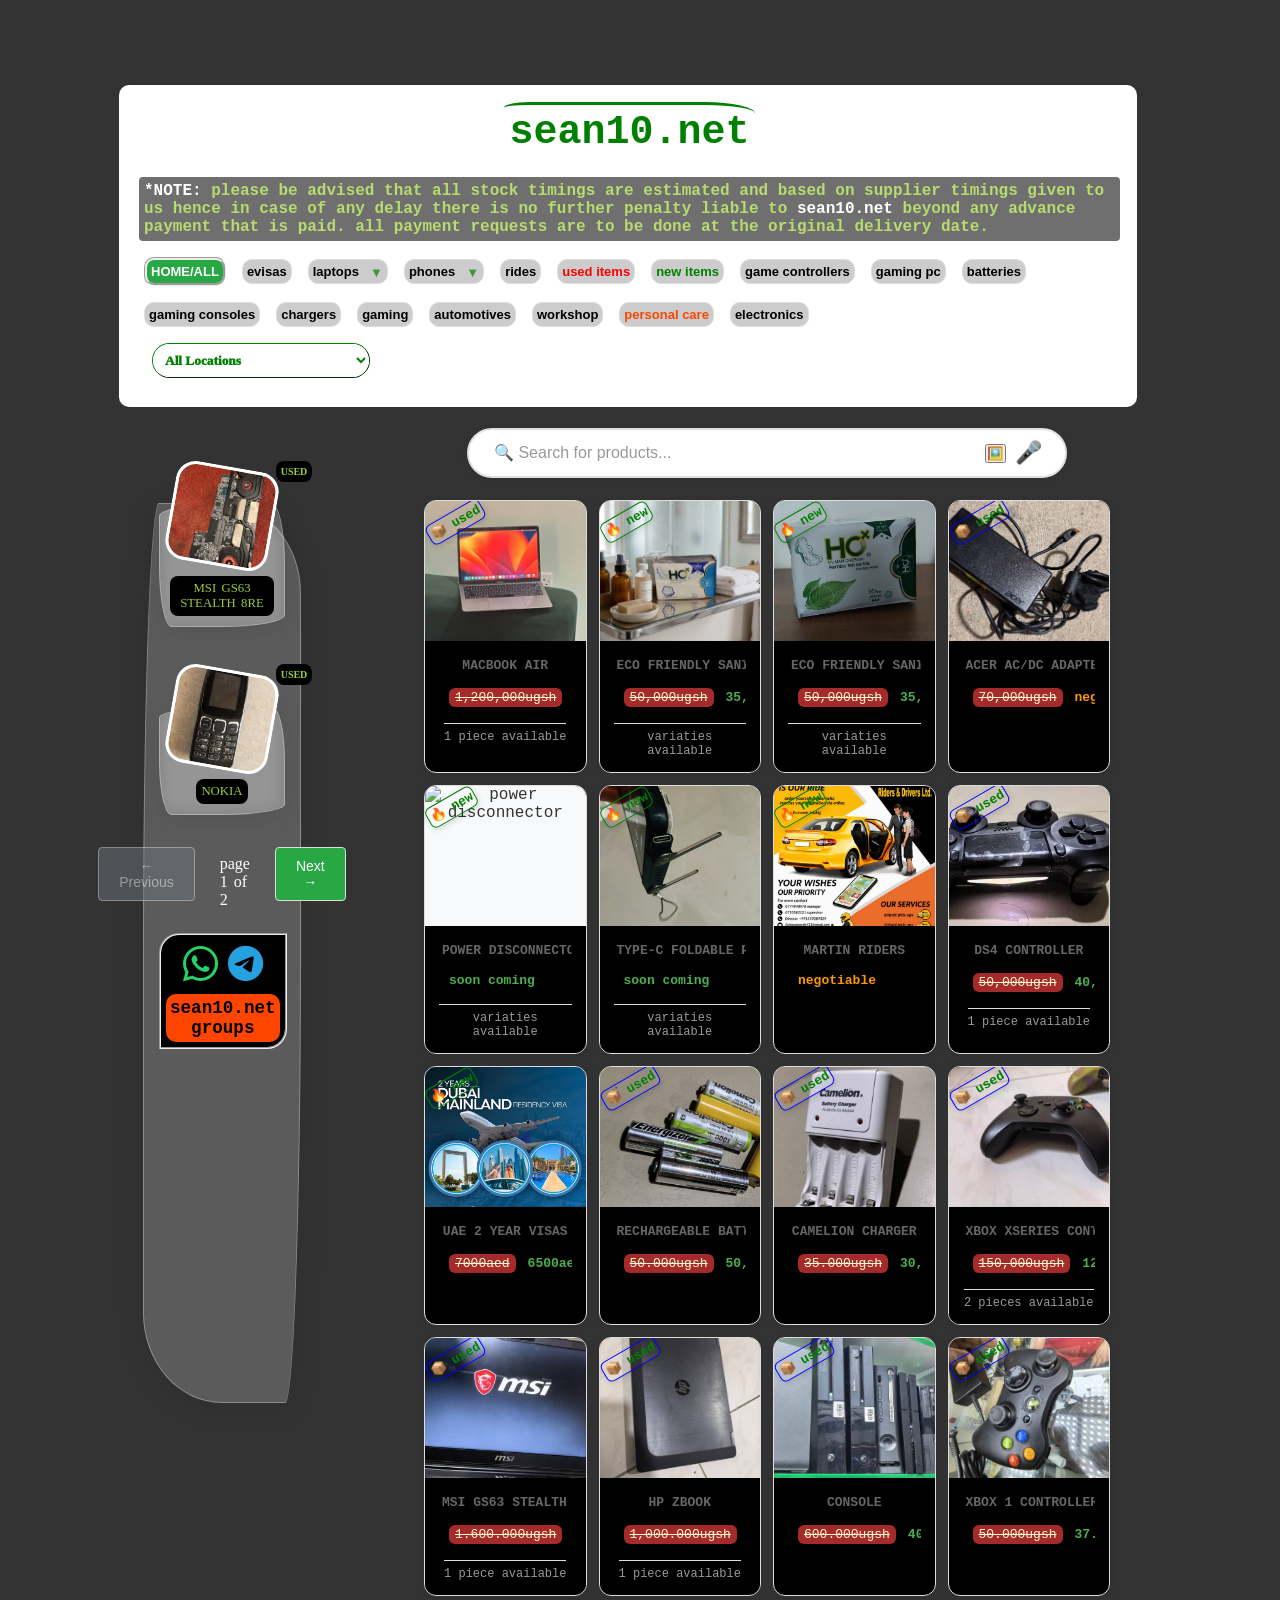
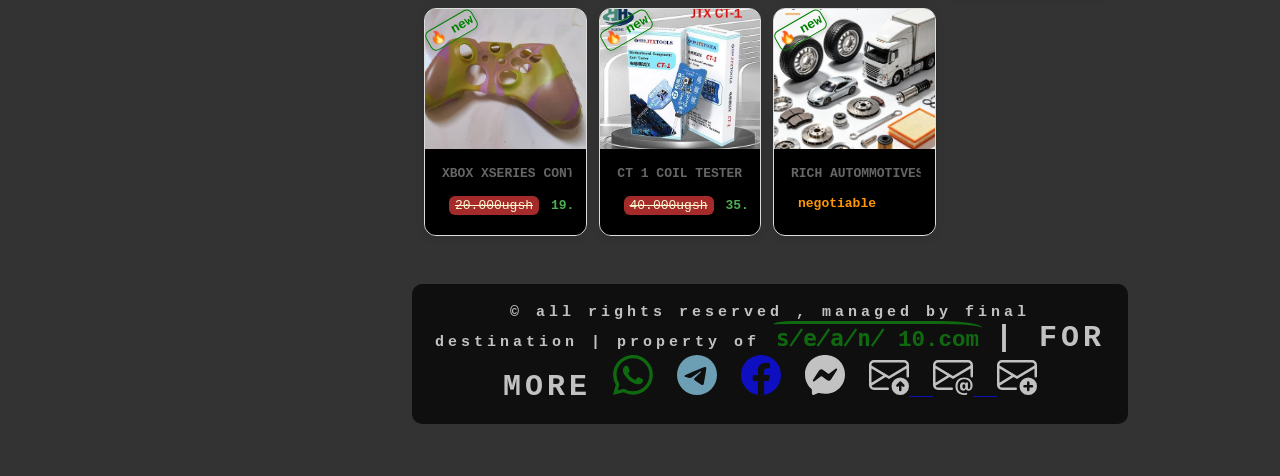
==== commit dbfc854f: "Add files via upload" ====
--- a/index.html/index.html
+++ b/index.html/index.html
@@ -31,9 +31,9 @@
     <!-- Google reCAPTCHA v2 -->
      <!-- Google reCAPTCHA -->
     <script src="https://www.google.com/recaptcha/api.js" async defer></script>
+      <script src="sean10.netDATA.js"defer></script>
     <script src="sean10.net.js"defer></script>
     <script src="sean10.netSEARCHBAR.js"defer></script>
-    <script src="sean10.netDATA.js"defer></script>
     <script src="aside.js"defer></script>
     <script src="asideData.js"defer></script>
     <script src="asideMore.js"defer></script>
@@ -45,9 +45,7 @@
     <script src="emailSeller.js"defer></script>
    
     
-   
-    
-    <noscript>Sorry, your browser does not support JavaScript!</noscript>
+
 
     <title>sean10.net</title>
 </head>
@@ -138,7 +136,7 @@
 <div class="product-container" id="productList">
     <!-- Products will be rendered here -->
 </div>
-<!-- ===== PRODUCT GRID ===== -->
+
     <div class="products-preview" id="products-preview-container"></div>
 </main>
 
--- a/index.html/style.css
+++ b/index.html/style.css
@@ -718,94 +718,8 @@
 }
 
 
-
-
-
-
 /* END OF NAV */
 
-
-
-
-/* Target the anchor tags (links) within the list items (li) */
-header .buttons{
-  top: 0;
-  position: sticky;
-  justify-content:space-between;
-  align-items: center;
-  display:flex;
- flex-wrap: wrap;
- text-align: center;
- margin: 0.5em;
-}
-
-
-header .buttons button{
-  /* top: 0;
-  position: sticky; */
- text-transform: lowercase;
- margin: 4px;
-  /* Set the text decoration to none to remove the underline */
-  text-decoration: none;
-  /* Set the initial font color */
-  color: #333/* Adjust this value for your desired color */;
-  opacity: 1.8;
-  font-size: clamp(0.7rem ,calc(7vh + 1rem), 1rem);
-  font-weight: 600;
-  background-color: #ccc;
-  padding: 4px;
-  gap: 10px;
-  cursor: pointer;
-  border-radius: 6px;
-
-}
-
-
-/* Style for the hover effect (when the mouse is over a link) */
-header .buttons button:hover{
-  transform: scale(1.1);
-  /* Change the color on hover */
-  color: #007bff; /* Adjust this value for your desired hover color */
-  /* Optionally, add a slight font weight increase for emphasis */
-  font-weight: bold;
-}
-
-/* START OF DROPDOWN BTN */
-header .location-sort-wrapper{
-  display: inline-block;
-   margin-left: 10px;
-}
-header .location-sort-select {
-    padding: 8px 12px;
-    border-radius: 6px;
-    border: 1px solid #ddd;
-    background: white;
-    cursor: pointer;
-}
-/* END OF DROPDOWN BTN */
-
-
-/* home */
-/* header  .buttons .all{
-  background-color: forestgreen;
-  color: #fff;
-  font-family: 'poppins',sans-serif;
-  text-transform: uppercase;
-  margin-right: 30px;
-  letter-spacing: 2px;
-}
-header  .buttons   .all:hover{
-  color: green;
-  background-color: transparent;
-  
-} */
-
-.filter-btn.active {
-    background-color: #333;
-    color: white;
-    border: 2px solid gold; /* Or your brand color */
-}
-/* end of all */
 
 
 
@@ -814,12 +728,16 @@
 .product-container {
     /* border: red 1px solid;  */
     display: grid;
-    grid-template-columns: repeat(auto-fill, minmax(200px, 1fr));
-    gap: 20px;
-    padding: 10px;
+    /* grid-template-columns: repeat(auto-fill, minmax(200px, 1fr)); */
+     grid-template-columns: repeat(auto-fill, minmax(160px, 1fr));
     overflow:hidden;
-    gap: 10px;
-    margin-top: -4em;
+    gap: 12px;
+    padding: 12px;
+    /* gap: 10px; */
+    margin-top: -3em;
+    /* gap: 20px;
+    padding: 10px; */
+    
     /* grid-template-columns: repeat(2, 1fr); */
     /* /* grid-template-columns: repeat(auto-fit, minmax(80px, 1fr)); */
 }
@@ -858,7 +776,7 @@
 /* Override fixed inline width/height attributes dynamically */
 .product-container .product .image_BX img {
     width: 100% !important;
-    height: 135px !important;
+    /* height: 135px !important; */
     object-fit: cover;
     transition: transform 0.3s ease;
 }
@@ -1929,11 +1847,13 @@
  /* text-transform: lowercase;
  margin: 4px;
   /* Set the text decoration to none to remove the underline */
-  text-decoration: none;
+  /* text-decoration: none; */
   /* Set the initial font color */
-  color: #333/* Adjust this value for your desired color */;
+  /* color: #333Adjust this value for your desired color; */
   /* opacity: 1.8; */ 
-  font-size: 9px;
+  /* font-size: 9px; */
+  /* font-size: clamp(0.785rem, calc(0.77vh + 0.77em), 0.555rem); */
+  font-size: clamp(0.6558rem, calc(0.77vh + 0.77em), 0.555rem);
   /* font-weight: 600;
   background-color: #ccc; */
   /* border-radius: 2px;
@@ -1971,16 +1891,26 @@
   /* border: groove; */
 }
 
+
+ /* ----------start of  DROPDOWN MENU ---------- */
+ .dropdown-menu.showDropdown{
+  /*  */
+ }
+  /* ----------end of  DROPDOWN MENU ---------- */
+
 /* end of all */
 
  /*start of prdts  */
 
  /* ===== PRODUCT CONTAINER (GRID) ===== */
 .product-container {
-  gap: 10px;
-     grid-template-columns: repeat(auto-fill, minmax(125px, 1fr)); 
+        padding:  8px;
+        box-sizing: border-box;
+        gap: 10px;
+         grid-template-columns: repeat(auto-fill, minmax(160px, 1fr));
+        /* grid-template-columns: repeat(2, minmax(0, 1fr)) !important; */
         /* grid-template-columns: repeat(2, 1fr); */
-        grid-template-columns: repeat(auto-fit, minmax(110px, 1fr));
+        /* /* grid-template-columns: repeat(auto-fit, minmax(110px, 1fr)); */
 }
 
 .product-container .product .availability{
--- a/index.html/tradingButtons.css
+++ b/index.html/tradingButtons.css
@@ -1,26 +1,183 @@
 /* Add to your main CSS file (style.css / index.css) */
 
-/* Any wrapper around #tradingButtons */
-.main-content,
-.header,
-.navbar,
-.page-wrapper {
-  display: block;             /* OR flex with flex-wrap */
-  flex-wrap: wrap;
-  width: 100%;
-  max-width: 100%;
-  box-sizing: border-box;
+
+  /* ============================================
+   FILTER BUTTONS + DROPDOWNS + LOCATION SORT
+   ============================================ */
+    /* ---------start of- FIXED (HOME) BUTTON ---------- */  
+.filter-btn.active {
+     background: #28a745;
+    color: #fff;
+    text-transform: uppercase;
+    border-color: orangered;
+    border: groove;
+}
+    
+.filter-btn.active:hover {
+     background: #fff !important;
+     color: green;
+     border: #000 1px inset;
+}
+    
+/* ----------end of FIXED (HOME) BUTTON ---------- */
+
+
+header .buttons{
+  top: 0;
+  position: sticky;
+  justify-content:space-between;
+  align-items: center;
+  display:flex;
+ flex-wrap: wrap;
+ text-align: center;
+ margin: 0.5em;
 }
 
-/* If your site has a global body/html rule, make sure it's not nowrap */
-html, body {
-  overflow-x: hidden;         /* prevents any accidental horizontal scroll */
-  max-width: 100%;
+
+header .buttons button{
+  text-transform: lowercase;
+    margin: 4px;
+    text-decoration: none;
+    color: #000 /* Adjust this value for your desired color */;
+    opacity: 1.8;
+    /* font-size: clamp(0.75rem, 0.7rem + 5vw, 1rem); */
+    font-family: 'poppins', sans-serif;
+    font-weight: 600;
+    background-color: #ccc;
+    padding: 4px;
+    gap: 10px;
+    cursor: pointer;
+    border-radius: 10px;
+    text-align: center;
+    align-items: center;
 }
 
-/* Optional: if #tradingButtons sits directly in body or a flex container */
-body > #tradingButtons,
-.flex-parent > #tradingButtons {
-  flex: 1 1 100%;
-  min-width: 0;
-}+
+/* Style for the hover effect (when the mouse is over a link) */
+header .buttons button:hover{
+  transform: scale(1.1);
+  /* Change the color on hover */
+  color: #007bff; /* Adjust this value for your desired hover color */
+  /* Optionally, add a slight font weight increase for emphasis */
+  font-weight: bold;
+}
+
+
+/* START OF DROPDOWN BTN */
+   
+    /* ---------- DROPDOWN ARROW ---------- */
+    .dropdown-arrow {
+        position: absolute;
+        right: 9px;
+        top: 50%;
+        transform: translateY(-50%);
+        font-size: clamp(0.75rem, 0.7rem + 0.5vw, 0.8125rem);
+        font-weight: 600;
+        opacity: .7;
+        pointer-events: none;
+        color: green;
+    }
+    .dropdown-arrow:hover {
+        color: orange;
+    }
+
+    /* ---------- DROPDOWN MENU ---------- */
+    .dropdown-menu {
+    display: none;
+    position: absolute;
+    top: calc(100% + 4px);
+    left: 0;
+    justify-content: center;
+    align-items: center;
+    text-align: center;
+    flex-wrap: wrap;
+    /* color: green; */
+    /* background: #fff; */
+    border: 1px solid #ddd;
+    border-radius: 6px;
+    box-shadow: 0 6px 20px rgba(0, 0, 0, .15);
+    padding: 5px;
+    z-index: 99999;
+    /* overflow-y: auto; */
+    z-index: 10002;      /* actual dropdown, highest in the stack */
+}
+
+   .dropdown-menu.showDropdown {
+    text-align: center;
+    display: flex;
+    flex-wrap: wrap;
+    background: green;
+    color: #fff;
+    align-items: center;
+    justify-content: center;
+    border-radius: 20px;
+}
+
+    .dropdown-item {
+        display: block;
+        width: fit-content;
+        padding: 3px;
+        border: groove 2px;
+        background: #000 !important;
+        text-align: center;
+        cursor: pointer;
+        font-size: clamp(0.6558rem, calc(0.77vh + 0.77em), 0.555rem);
+        color: rgb(140, 96, 14) !important;
+        font-family:'Courier New', Courier, monospace;
+        white-space: nowrap;
+    }
+
+    .dropdown-item:hover {
+       color: green !important;
+        background:#fff !important;
+        font-size: clamp(0.811rem, calc(0.81vh + 0.81em), 0.644rem);
+    }
+
+    .dropdown-item.active-sub {
+        background: #fff !important;
+        color: blue !important;
+        
+    }
+
+
+   /* ---------- LOCATION SORT ---------- */
+    .location-sort-wrapper {
+    justify-content: center;
+    background: #fff;
+    align-items: center;
+    text-align: center;
+    border: 1px green outset;
+    border-radius: 20px;
+    margin: 1em;
+    text-decoration: none;
+    text-transform: lowercase;
+    }
+    .location-sort-wrapper:hover {
+    /* color: green; */
+    border: yellowgreen 2px inset;
+    }
+
+    .location-sort-select {
+        font-weight: 1000;
+    padding: 8px;
+    border: none;
+    border-radius: 20px;
+    background: #fff;
+    color: green;
+    /* font-size: clamp(0.75rem, 0.7rem + 0.5vw, 0.8125rem); */
+    cursor: pointer;
+    /* font-family: inherit; */
+    font-family: cursive;
+    }
+
+    .location-sort-select:hover {
+        border-color: #b51094;
+    }
+
+
+/* END OF DROPDOWN BTN */
+
+
+
+
+
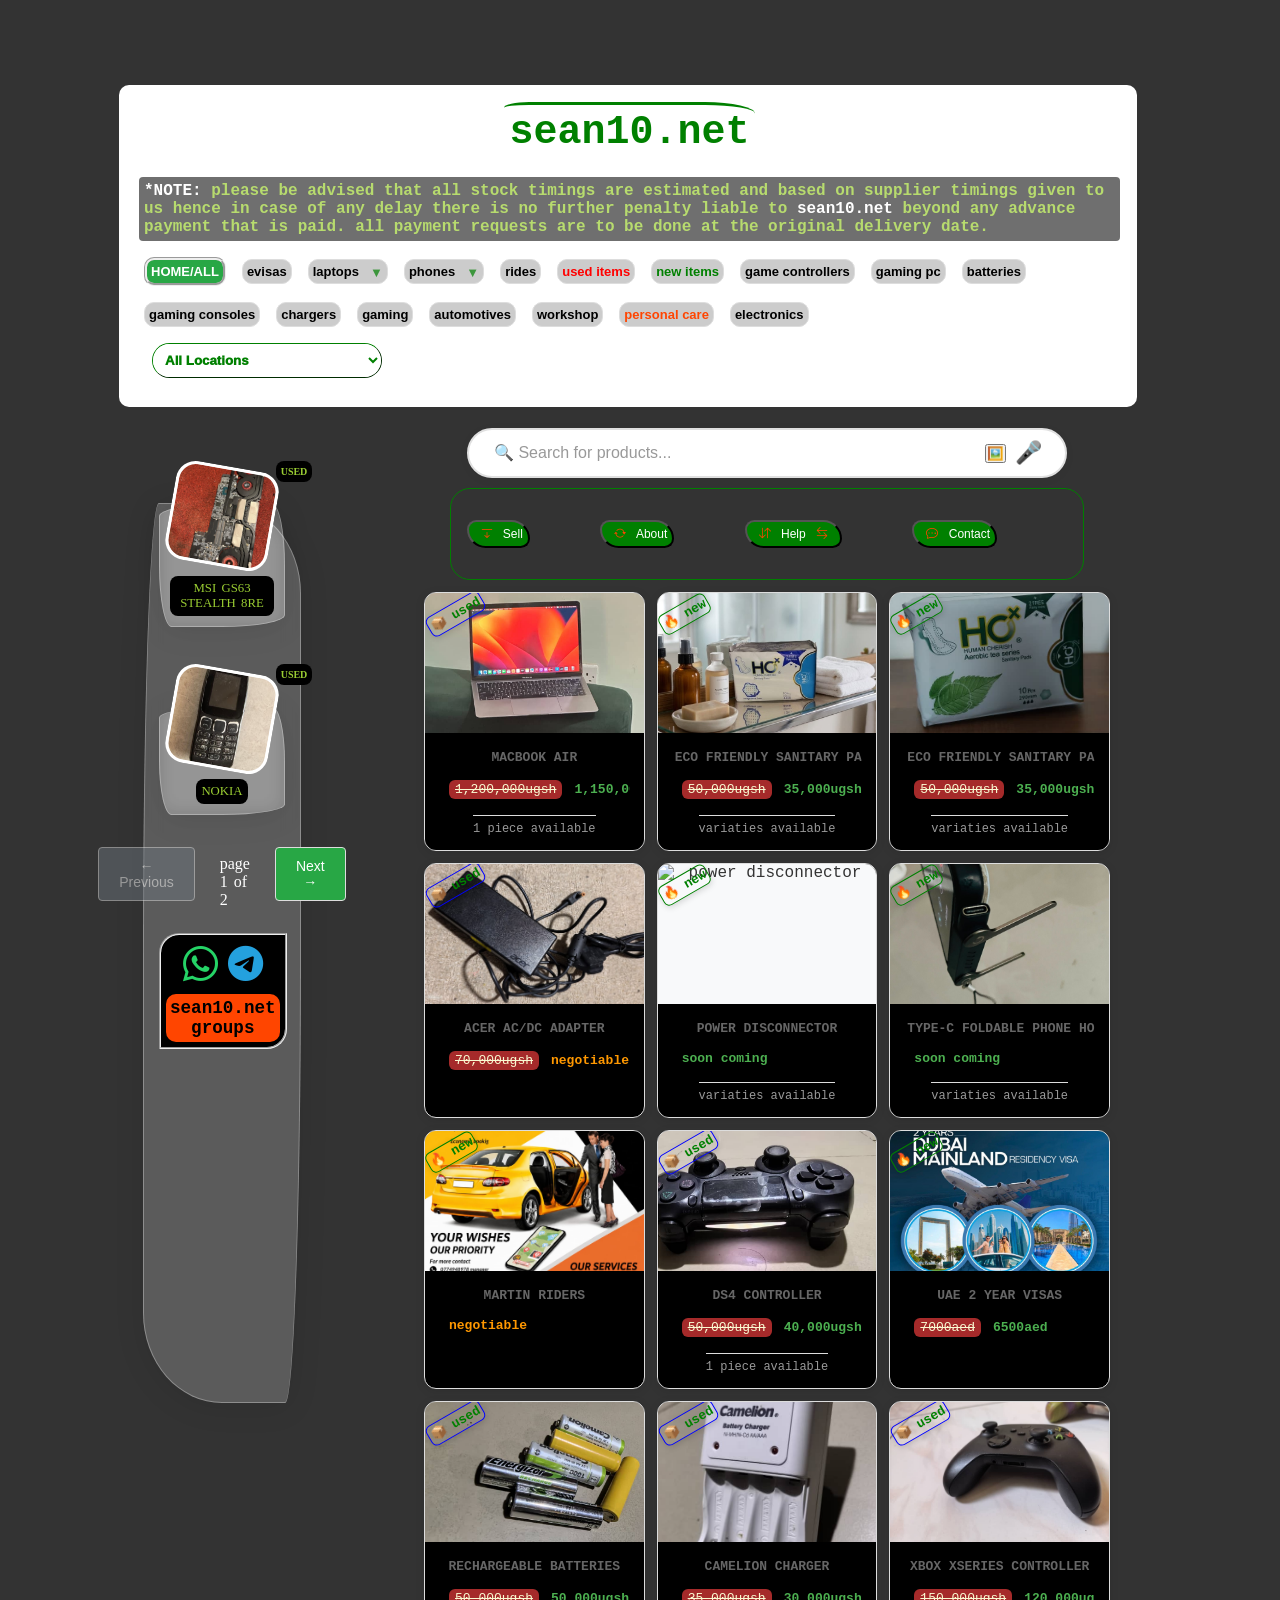
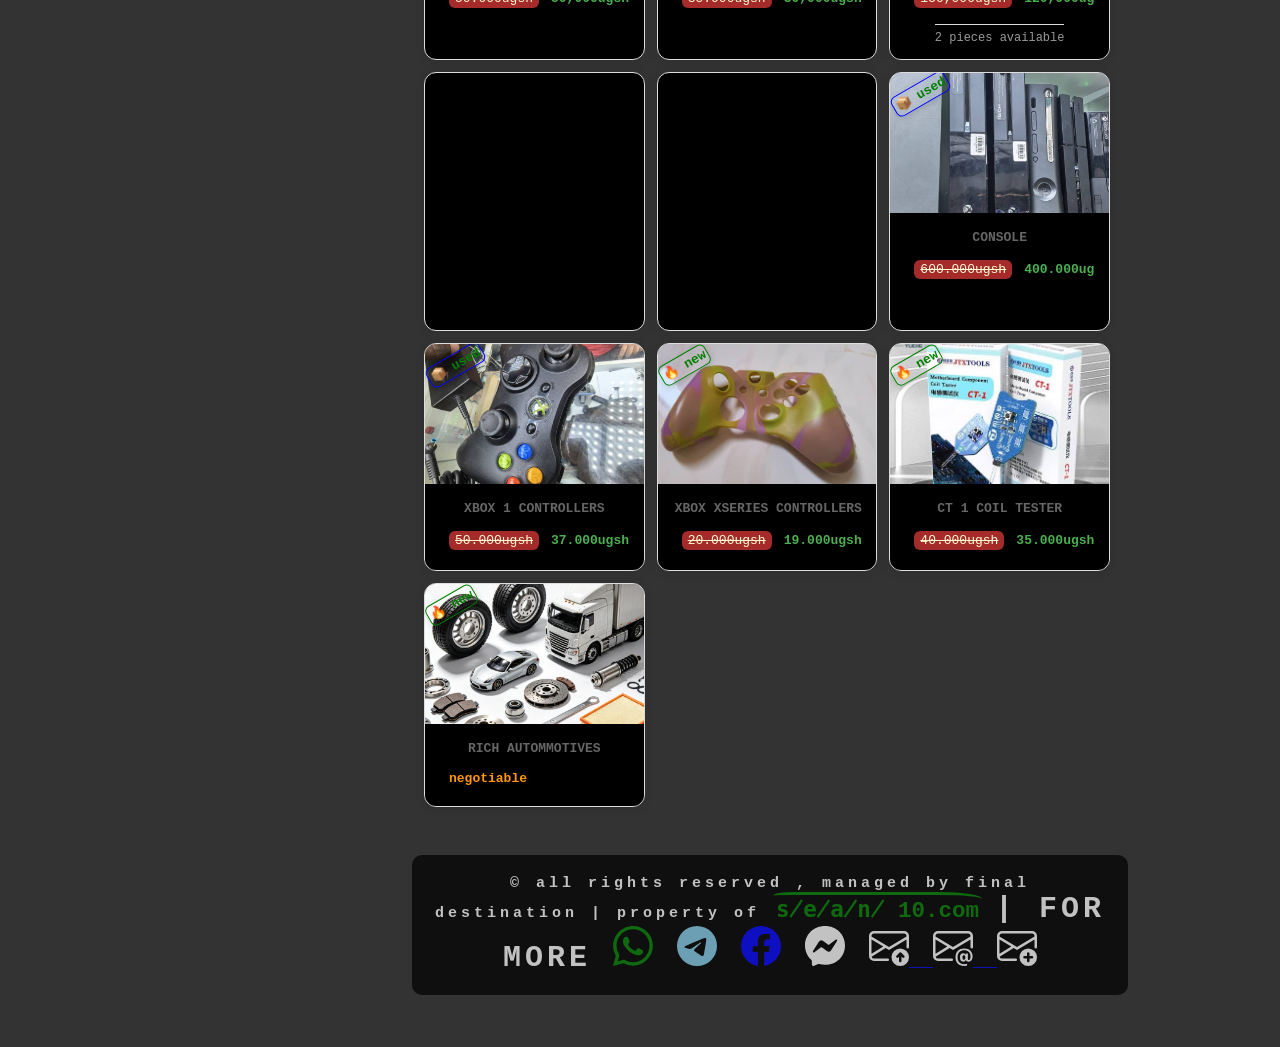
==== commit a2272c3d: "Add files via upload" ====
--- a/index.html/index.html
+++ b/index.html/index.html
@@ -22,6 +22,8 @@
     <link rel="stylesheet" href="sidebar-preview-content.moreDetails.css">
     <link rel="stylesheet" href="tradingButtons.css">
     <link rel="stylesheet" href="dropDownMenu.css">
+    <link rel="stylesheet" href="sell.css">
+    <link rel="stylesheet" href="sean10.net.vendors.html">
     <!-- <link rel="stylesheet" href="favorites.css"> Specific favorites styles second -->
     <link rel="stylesheet" href="https://cdn.jsdelivr.net/npm/bootstrap-icons@1.5.0/font/bootstrap-icons.css"> 
     <link rel="icon" type="image/x-icon" href="/images/favicon.ico">
@@ -33,6 +35,7 @@
     <script src="https://www.google.com/recaptcha/api.js" async defer></script>
       <script src="sean10.netDATA.js"defer></script>
     <script src="sean10.net.js"defer></script>
+    <script src="sean10.net.vendors.json"defer></script>
     <script src="sean10.netSEARCHBAR.js"defer></script>
     <script src="aside.js"defer></script>
     <script src="asideData.js"defer></script>
@@ -132,6 +135,278 @@
 <div class="product-grid" id="productGrid"></div>
 <!-- ===== PRODUCT GRID ===== -->
 
+<!-- start of sell.help.about/section -->
+  <!-- original button + container structure (only IDs kept, classes unchanged) -->
+<!-- ============ BUTTONS + CONTAINERS ============ -->
+<div id="sell">
+  <button type="button" onclick="toggleSection('sell')" class="sellBTNS" id="sellBtn">
+    <i class="bi bi-arrow-bar-down"></i> sell
+  </button>
+  <div id="sell-container"></div>
+
+  <button type="button" onclick="toggleSection('about')" class="sellBTNS" id="aboutBtn">
+    <i class="bi bi-arrow-repeat"></i> about
+  </button>
+  <div id="about-container"></div>
+
+  <button type="button" onclick="toggleSection('help')" class="sellBTNS" id="helpBtnBtn">
+    <i class="bi bi-arrow-down-up"></i> help <i class="bi bi-arrow-left-right"></i>
+  </button>
+  <div id="help-container"></div>
+  <button type="button" onclick="toggleSection('contact')" class="sellBTNS" id="contactBtn">
+  <i class="bi bi-chat-dots"></i> contact
+</button>
+<div id="contact-container"></div>
+  <!-- ============ CLOSE ALL ============ -->
+<div class="closeAllBar">
+  <button type="button" id="closeAllBtn" onclick="closeAllSections()">
+    <i class="bi bi-x-circle"></i> close all
+  </button>
+</div>
+<!-- ============ CLOSE ALL ============ -->
+</div>
+
+  <!-- end of sell.help.about/section -->
+
+
+
+
+
+
+  <!-- JavaScript: three independent functions, each fills its own container with unique HTML -->
+  
+ <!-- ============ SCRIPT ============ -->
+<script>
+  /* ==================================================================
+     CONFIG
+     ================================================================== */
+  const SECTIONS = {
+    sell: {
+  containerId: 'sell-container',
+  buttonId:    'sellBtn',
+  html: `
+    <section class="sellSection" id="sellSectionContent">
+      <button type="button" class="sectionClose" onclick="toggleSection('sell')" aria-label="Close sell section">&times;</button>
+
+      <mark>💰 sell with Sean10.net 💰</mark>
+
+        
+      <h1>dont run out cash dear brother | sister, dont even just throw your item without buyers  "#you have an item that you dont use yet someone needs the same item eagerly
+      sell with us as described below  and then go to our sean10.net search "engine" find what your looking for   [voice search also allowed  and its precise]  </h1> 
+      <p><strong>Got something to sell? We'll list it for you — after contacting us.</strong>
+      Sean10.net is a Ugandan marketplace for electronics, gaming gear, home
+      essentials, automotives, and more. Send us your item details and we
+      post it for buyers to see.</p>
+
+      <p><strong>Send us these 10 details and we'll list it free:</strong></p>
+       <h2>note:<span>illigel items not allowed,</span> like drugs, etc</h2>
+      <h1>
+        <strong>1.</strong> Your email<br>
+        <strong>2.</strong> Product name — e.g. MacBook Air M1<br>
+        <strong>3.</strong> Price in UGX (or "negotiable" / "soon coming")<br>
+        <strong>4.</strong> Condition — New or Used<br>
+        <strong>5.</strong> Category — phones, laptops, gaming, automotives, etc.<br>
+        <strong>6.</strong> Availability — "1 piece available", "varieties available"<br>
+        <strong>7.</strong> Photos — 2–10(between) clear shots, good lighting<br>
+        <strong>8.</strong> Google Location — open Google Maps, search your area, tap <em>Share → Copy link</em>, and paste it here. (The exact spot where the item is — the buyer will see it on a map when we list it.)<br>
+        <strong>9.</strong> Your WhatsApp number
+        <strong>10.</strong> calling number
+      </h1>
+
+      <span>📦 phones · laptops · game consoles · controllers · batteries · chargers · home &amp; personal care · automotives · used &amp; new</span>
+
+      <p>💬 Send everything in one message to WhatsApp <strong>+256 750 812 318</strong> and we'll list it the same day.</p>
+
+      <a href="https://wa.me/256750812318" target="_blank" rel="noopener">→ send us your item to list</a>
+    </section>
+  `
+},
+    
+    about: {
+      containerId: 'about-container',
+      buttonId:    'aboutBtn',
+      html: `
+        <section class="sellSection" id="aboutSectionContent">
+  <button type="button" class="sectionClose" onclick="toggleSection('about')" aria-label="Close about section">&times;</button>
+  <mark>🌀 about Sean10.net 🌀</mark>
+
+  <p><strong>A Ugandan marketplace built for real people.</strong>
+  Sean10.net started as a small electronics shop and grew into a full
+  marketplace — phones, laptops, gaming, home goods, automotives, and
+  even UAE evisas from trusted people, all your used items ,
+  <strong>sean10.com  as ADMIN</strong>.</p>
+
+  <h1>We believe buying and selling shouldn't be complicated. No listing
+  fees. No inflated prices. Everything is <strong>negotiable</strong> —
+  you talk to us directly, we post  post your item  and then meet your suitable customers.</h1>
+  <span>note:<h2>discussions between your custormer are directed to the contact/s you provide</h2></span>
+
+  <strong>🌍 Based in Uganda · serving buyers &amp; sellers nationwide<br>
+  🤝 Trusted by our WhatsApp &amp; Telegram community</strong>
+
+  <span>📬 sean10.com💬<br>📨 Telegram: search: ronaldthegenius@gmail.com</span>
+
+  <a href="https://sean10.com" target="_blank" rel="noopener">↻ vist sean10.com /developer</a>
+</section>
+      `
+    },
+    help: {
+      containerId: 'help-container',
+      buttonId:    'helpBtnBtn',
+      html: `
+        <section class="sellSection" id="helpSectionContent">
+  <button type="button" class="sectionClose" onclick="toggleSection('help')" aria-label="Close help section">&times;</button>
+  <mark>❓ how to buy &amp; sell on Sean10.net ❓</mark>
+
+  <p><strong>🛒 Buying is simple:</strong></p>
+  <p>
+    <strong>1.</strong> use voice search; just tap the microphone icon ,it will start listening >say any item/s like laptop >if you stop talking the search will start automatically<br>
+     <strong>2.</strong>Browse categories or use the search bar<br>
+     <strong>3.</strong>also image search soon or later<br>
+    <strong>4.</strong> Tap any item to see full details &amp; price<br>
+    <strong>5.</strong> Message seller on WhatsApp or via email — prices are <em>negotiable</em><br>
+    <strong>6.</strong> Agree on payment &amp; pickup/delivery after you agree with seller
+    <h2>remember  each item has a different seller</h2>
+  </p>
+
+  <p><strong>💸 Payment &amp; delivery:</strong></p>
+  <p>
+    sellers accept <strong>Mobile Money (MTN &amp; Airtel)</strong> and cash on
+    local pickup. For delivery, any seller arranges it based on your location —
+    just ask when you message us.
+  </p>
+
+  <p><strong>📦 Selling your item:</strong></p>
+  <p>
+    Send us photos, a short description, and your asking price on
+    WhatsApp. We list it on the site for free and pass buyers to you.
+  </p>
+
+  <span>📖 popular questions: Are prices negotiable? · Do you deliver? · Can I return an item? · How do evisas work?</span>
+
+  <p>Still stuck? WhatsApp us directly — we reply fast.</p>
+
+  <a href="https://wa.me/256750812318" target="_blank" rel="noopener">💬 chat on WhatsApp — +256 750 812 318</a>
+</section>
+      `
+    },
+contact: {
+  containerId: 'contact-container',
+  buttonId:    'contactBtn',
+  html: `
+    <section class="sellSection" id="contactSectionContent">
+      <button type="button" class="sectionClose" onclick="toggleSection('contact')" aria-label="Close contact section">&times;</button>
+      <mark>📞 get in touch 📞</mark>
+
+      <p><strong>We reply fast — pick whichever channel you prefer.</strong></p>
+
+      <p style="display:flex; flex-wrap:wrap; gap:10px; margin-top:1rem;">
+        <a href="mailto:ronaldthegenius@gmail.com" class="contactChip">
+          <i class="bi bi-envelope-fill"></i> Gmail
+        </a>
+        <a href="mailto:jjembaronald@outlook.com" class="contactChip">
+          <i class="bi bi-envelope-at-fill"></i> Outlook 1
+        </a>
+        <a href="mailto:ronaldthegenius@icloud.com" class="contactChip">
+          <i class="bi bi-apple"></i> iCloud
+        </a>
+        <a href="https://wa.me/256750812318" target="_blank" rel="noopener" class="contactChip contactChip--wa">
+          <i class="bi bi-whatsapp"></i> WhatsApp
+        </a>
+        <a href="https://vk.ru/im?sel=383532823" target="_blank" rel="noopener" class="contactChip contactChip--vk">
+          <i class="bi bi-person-badge"></i> VK
+        </a>
+      </p>
+
+      <p style="margin-top:1.4rem;">
+        💬 <strong>WhatsApp:</strong> +256 750 812 318<br>
+        📧 <strong>Email:</strong> any of the four above — we check them all
+      </p>
+
+      <span>🕒 open daily · 8:00 AM – 10:00 PM (EAT) · replies usually within minutes</span>
+
+      <a href="https://wa.me/256750812318" target="_blank" rel="noopener">💬 message us on WhatsApp</a>
+    </section>
+  `
+},
+       
+  };
+
+  
+
+  /* ==================================================================
+     TOGGLE
+     ================================================================== */
+  function toggleSection(key) {
+    const cfg = SECTIONS[key];
+    if (!cfg) { console.error('Unknown section:', key); return; }
+
+    const container = document.getElementById(cfg.containerId);
+    const button    = document.getElementById(cfg.buttonId);
+    if (!container || !button) {
+      console.error('Missing element for section:', key);
+      return;
+    }
+
+    const isOpen = container.innerHTML.trim() !== '';
+
+    if (isOpen) {
+      closeSection(key);
+    } else {
+      container.innerHTML = cfg.html;
+      button.classList.add('active');
+      const newSection = container.querySelector('.sellSection');
+      if (newSection) newSection.scrollIntoView({ behavior: 'smooth', block: 'nearest' });
+    }
+
+    updateCloseAllVisibility();
+  }
+
+  function closeSection(key) {
+    const cfg = SECTIONS[key];
+    if (!cfg) return;
+    const container = document.getElementById(cfg.containerId);
+    const button    = document.getElementById(cfg.buttonId);
+    if (container) container.innerHTML = '';
+    if (button)    button.classList.remove('active');
+    updateCloseAllVisibility();
+  }
+
+  function closeAllSections() {
+    Object.keys(SECTIONS).forEach(closeSection);
+  }
+
+  /* ==================================================================
+     CLOSE-ALL VISIBILITY
+     ================================================================== */
+  function updateCloseAllVisibility() {
+    const bar = document.getElementById('closeAllBtn');
+    if (!bar) { console.warn('[closeAll] button not found'); return; }
+
+    const anyOpen = Object.values(SECTIONS).some(cfg => {
+      const c = document.getElementById(cfg.containerId);
+      return c && c.innerHTML.trim() !== '';
+    });
+
+    bar.style.display = anyOpen ? 'inline-flex' : 'none';
+  }
+
+  /* ==================================================================
+     Init
+     ================================================================== */
+  window.addEventListener('DOMContentLoaded', updateCloseAllVisibility);
+</script>
+
+  <!-- Note: 
+       The original code had a conflict: it tried to remove an element with id="helpBtnBtn"
+       which is also the button itself, and then inserted a section with the same id.
+       That would break the button. The solution above keeps each button and container
+       separate and gives each section a unique id (e.g., "helpSectionContent").
+       All three functions are independent and target their own containers.
+  -->
+
+
+
 <!-- ===== PRODUCT GRID ===== -->
 <div class="product-container" id="productList">
     <!-- Products will be rendered here -->
@@ -146,7 +421,7 @@
    
 </body>
 <footer>
-    <p>&copy; All Rights Reserved ,  managed by final destination  | property of<span> <a href="https://sean10.com/" style=" font-size: clamp(1.5em, calc(5vh + 1em), 1.3em);border-radius: 10% 20% 40%; border-top: solid;border-right-style: hidden; color: green;padding: 3px; text-decoration: none; letter-spacing: normal;" >s̸e̸a̸n̸ 10.com</a>  </span> <span style="text-transform: uppercase;font-weight: bolder;font-size: 2em;">|  FOR MORE  </span>
+    <p>&copy; All Rights Reserved ,  managed by final destination  | property of<span> <a href="https://sean10.com" style=" font-size: clamp(1.5em, calc(5vh + 1em), 1.3em);border-radius: 10% 20% 40%; border-top: solid;border-right-style: hidden; color: green;padding: 3px; text-decoration: none; letter-spacing: normal;" >s̸e̸a̸n̸ 10.com</a>  </span> <span style="text-transform: uppercase;font-weight: bolder;font-size: 2em;">|  FOR MORE  </span>
        <span style="cursor: pointer;background-color: none;opacity: 1.0; letter-spacing: 15px;"><a href="https://wa.me/+256750812318"><svg xmlns="http://www.w3.org/2000/svg" width="40" height="40" fill="green" class="bi bi-whatsapp" viewBox="0 0 16 16">
       <path d="M13.601 2.326A7.85 7.85 0 0 0 7.994 0C3.627 0 .068 3.558.064 7.926c0 1.399.366 2.76 1.057 3.965L0 16l4.204-1.102a7.9 7.9 0 0 0 3.79.965h.004c4.368 0 7.926-3.558 7.93-7.93A7.9 7.9 0 0 0 13.6 2.326zM7.994 14.521a6.6 6.6 0 0 1-3.356-.92l-.24-.144-2.494.654.666-2.433-.156-.251a6.56 6.56 0 0 1-1.007-3.505c0-3.626 2.957-6.584 6.591-6.584a6.56 6.56 0 0 1 4.66 1.931 6.56 6.56 0 0 1 1.928 4.66c-.004 3.639-2.961 6.592-6.592 6.592m3.615-4.934c-.197-.099-1.17-.578-1.353-.646-.182-.065-.315-.099-.445.099-.133.197-.513.646-.627.775-.114.133-.232.148-.43.05-.197-.1-.836-.308-1.592-.985-.59-.525-.985-1.175-1.103-1.372-.114-.198-.011-.304.088-.403.087-.088.197-.232.296-.346.1-.114.133-.198.198-.33.065-.134.034-.248-.015-.347-.05-.099-.445-1.076-.612-1.47-.16-.389-.323-.335-.445-.34-.114-.007-.247-.007-.38-.007a.73.73 0 0 0-.529.247c-.182.198-.691.677-.691 1.654s.71 1.916.81 2.049c.098.133 1.394 2.132 3.383 2.992.47.205.84.326 1.129.418.475.152.904.129 1.246.08.38-.058 1.171-.48 1.338-.943.164-.464.164-.86.114-.943-.049-.084-.182-.133-.38-.232"/>
     </svg></a>  
--- a/index.html/style.css
+++ b/index.html/style.css
@@ -728,8 +728,8 @@
 .product-container {
     /* border: red 1px solid;  */
     display: grid;
-    /* grid-template-columns: repeat(auto-fill, minmax(200px, 1fr)); */
-     grid-template-columns: repeat(auto-fill, minmax(160px, 1fr));
+    grid-template-columns: repeat(auto-fill, minmax(200px, 1fr));
+     /* grid-template-columns: repeat(auto-fill, minmax(160px, 1fr)); */
     overflow:hidden;
     gap: 12px;
     padding: 12px;
@@ -1580,13 +1580,18 @@
 
 
 .close-btn {
+    border-radius: 50%;
+    z-index: 9999999;
     position: absolute;
-    top: -40px;
-    right: 0;
-    color: white;
+    top: 2px;
+    border: 1px dotted red;
+    background: green;
+    right: 5px;
+    color: yellow;
     font-size: 50px;
-    background: none;
-    border: none;
+    padding: 2px;
+    /* background: none; */
+    /* border: none; */
     cursor: pointer;
     transition: 0.2s;
 }
@@ -1907,9 +1912,10 @@
         padding:  8px;
         box-sizing: border-box;
         gap: 10px;
-         grid-template-columns: repeat(auto-fill, minmax(160px, 1fr));
+        /* grid-template-columns: repeat(auto-fill, minmax(90px, 1fr)); */
+         /* grid-template-columns: repeat(auto-fill, minmax(160px, 1fr)); */
         /* grid-template-columns: repeat(2, minmax(0, 1fr)) !important; */
-        /* grid-template-columns: repeat(2, 1fr); */
+        grid-template-columns: repeat(2, 1fr);
         /* /* grid-template-columns: repeat(auto-fit, minmax(110px, 1fr)); */
 }
 
--- a/index.html/tradingButtons.css
+++ b/index.html/tradingButtons.css
@@ -118,11 +118,12 @@
         width: fit-content;
         padding: 3px;
         border: groove 2px;
-        background: #000 !important;
+        background: #777 !important;
         text-align: center;
         cursor: pointer;
         font-size: clamp(0.6558rem, calc(0.77vh + 0.77em), 0.555rem);
-        color: rgb(140, 96, 14) !important;
+        /* color: rgb(140, 96, 14) !important; */
+        color: #fff !important;
         font-family:'Courier New', Courier, monospace;
         white-space: nowrap;
     }
@@ -167,7 +168,8 @@
     /* font-size: clamp(0.75rem, 0.7rem + 0.5vw, 0.8125rem); */
     cursor: pointer;
     /* font-family: inherit; */
-    font-family: cursive;
+    /* font-family: cursive; */
+        font-family: 'poppins', sans-serif;
     }
 
     .location-sort-select:hover {
--- a/index.html/sell.css
+++ b/index.html/sell.css
@@ -0,0 +1,348 @@
+
+
+        * {
+            margin: 0;
+            padding: 0;
+            box-sizing: border-box;
+            transition: background-color 0.3s ease, color 0.3s ease, border-color 0.3s ease, box-shadow 0.3s ease;
+        }
+
+
+
+          
+    /* minimal styling to keep things clean and visible */
+    /* body {
+      font-family: system-ui, 'Segoe UI', Roboto, sans-serif;
+      background: #f7f9fc;
+      margin: 2rem;
+      display: flex;
+      flex-direction: column;
+      align-items: center;
+    } */
+
+#sell {
+  border: 1px solid green;
+    margin: 1em auto;/* was -3em top / 3em bottom — now balanced */
+    padding: 0.8em 1em;/* real breathing room, but small */
+    border-radius: 20px;
+    display: flex;
+    flex-wrap: wrap;
+    justify-content: space-evenly;
+    align-items: center;
+    gap: 2.2em; /*spacing between buttons */
+    font-weight: 900;
+    font-family: 'poppins', sans-serif;
+    max-width: fit-content;/* so the box hugs the buttons instead of stretching */
+    margin-bottom: 3em;
+    margin-top: -3em;
+}
+
+#sell:hover{
+    border: grey 1px outset ;
+}
+
+ .sellBTNS{
+    text-transform: capitalize;
+    cursor: pointer;
+    border-radius: 10px 20px;
+    padding: 5px;
+    background: green;
+    color: #fff;
+    font-size: clamp(0.75rem, 0.7rem + 5vw, 0.2rem);
+}
+ .sellBTNS:hover{
+    border-radius: 10px 20px 15px 40p;
+    padding: 3px;
+    background: transparent;
+    color: green;
+    font-weight: 900;
+    font-size: clamp(1em, (5vh + 1em), 0.8em);
+}
+
+.sellBTNS .bi{
+    color: orangered;
+    margin: 7px;
+}
+
+
+
+
+  
+
+
+
+    /* containers — each will hold one dynamic section */
+    #sell-container, #about-container, #help-container {
+      /* width: 100%;
+      max-width: 780px; */
+      text-align: center;
+      align-items: center;
+      justify-content: center;
+      transition: all 0.2s;
+    }
+    /* shared style for all dynamic sections */
+    .sellSection {
+        position: relative;/* ← without this, absolute × flies off-card */
+      background: #ffffff;
+      /* border-left: 6px solid #2c6eb0; */
+      border-left: 6px solid green;
+      border-radius: 18px;
+      padding: 2rem 2rem 1.8rem 2rem;
+      margin: 1.6rem 0 0.8rem 0;
+      box-shadow: 0 12px 28px -8px rgba(0, 40, 80, 0.18);
+      line-height: 1.6;
+      color: #1c2a44;
+      animation: fadeSlide 0.25s ease;
+    }
+    @keyframes fadeSlide {
+      0% { opacity: 0.3; transform: translateY(8px); }
+      100% { opacity: 1; transform: translateY(0); }
+    }
+    .sellSection mark {
+       text-align: center;
+       align-items: center;
+    flex-wrap: wrap;
+    justify-content: center;
+    display: flex;
+        text-transform: uppercase;
+      background: #ffecaa;
+    padding: 0.2rem 0.6rem;
+    border-radius: 12px;
+    font-weight: 900;
+    color: green;
+    display: inline-block;
+    margin-bottom: 1rem;
+    font-family: cursive;
+    font-size: clamp(0.75rem, 0.7rem + 5vw, 1.3rem);
+    }
+    .sellSection p {
+       text-align: center;
+       align-items: center;
+    flex-wrap: wrap;
+    justify-content: center;
+    display: flex;
+        text-transform: lowercase;
+      color: #000;
+    margin: 1rem 0;
+    /* font-size: 1.05rem; */
+    font-size: clamp(0.2rem, 0.7rem + 5vw, 1rem);
+    }
+    .sellSection strong {
+       text-align: center;
+       align-items: center;
+    flex-wrap: wrap;
+    justify-content: center;
+    /* display: flex; */
+     font-size: clamp(0.78rem, 0.7rem + 5vw, 0.1rem);
+    font-family: cursive;
+    font-weight: 100;
+    color: forestgreen;
+    padding: 4px;
+    border-radius: 10px;
+    background: transparent;
+    border: 1px green inset;
+    border-top-style: none;
+    border-left-style: none;
+    text-transform: capitalize;
+    }
+    .sellSection h1{
+       text-align: center;
+       align-items: center;
+    /* flex-wrap: wrap;
+    justify-content: center;
+    display: flex; */
+        font-family: monospace;
+    font-weight: normal;
+    color: #0c2d4b;
+    font-size: clamp(0.75rem, 0.7rem + 5vw, 1rem);
+    background: lightgoldenrodyellow;
+    padding: 0.2rem 0.4rem;
+    border-radius: 20px;
+    }
+    .sellSection h2{
+      text-align: center;
+       align-items: center;
+    flex-wrap: wrap;
+    justify-content: center;
+    display: flex;
+    font-family: monospace;
+    font-weight: bolder;
+    color: red;
+    font-size: clamp(0.75rem, 0.7rem + 5vw, 1rem);
+    background: lightgoldenrodyellow;
+    padding: 0.2rem 0.4rem;
+    border-radius: 8px;
+    }
+    .sellSection span {
+       text-align: center;
+       align-items: center;
+   
+    justify-content: center;
+   
+      display: block;
+      background: #f0f5ff;
+      padding: 0.9rem 1.2rem;
+      border-radius: 18px;
+      font-family: 'SF Mono', 'Fira Code', monospace;
+      word-break: break-word;
+      margin: 1.2rem 0;
+      /* color: #0c2d4b; */
+      color: forestgreen;
+      text-transform: lowercase;
+      font-size: 0.95rem;
+      border: 1px dashed #b8cef0;
+    }
+    .sellSection a {
+       text-align: center;
+       align-items: center;
+    
+    justify-content: center;
+    
+      display: inline-block;
+    margin-top: 0.5rem;
+    margin-bottom: 0.5rem;
+    color: blueviolet;
+    text-decoration: none;
+    font-weight: 500;
+    /* border-bottom: 2px dotted #90b4e0; */
+    word-break: break-word;
+    font-size: 0.9rem;
+    font-family: sans-serif;
+    font-weight: 500;
+    color: forestgreen;
+    padding: 4px;
+    border-radius: 10px;
+    background: transparent;
+    border: 1px green outset;
+    border-bottom-style: none;
+    border-right-style: none;
+    text-transform: lowercase;
+    }
+    .sellSection a:hover {
+     color: #0c3b6b;
+    border: groove;
+    background: transparent;
+    text-transform: uppercase;
+    }
+
+
+
+    /* Contact chips */
+.contactChip {
+  display: inline-flex;
+  align-items: center;
+  gap: 6px;
+  padding: 0.45rem 0.9rem;
+  border-radius: 40px;
+  background: #eef3fb;
+  color: #1e3a6b !important;
+  text-decoration: none;
+  font-weight: 500;
+  font-size: 0.95rem;
+  border: 1px solid #cfddee;
+  transition: all 0.15s;
+}
+.contactChip:hover {
+  background: #dbe9ff;
+  border-color: #6f9ed6;
+  transform: translateY(-1px);
+}
+.contactChip--wa {
+  background: #e7f8ee;
+  color: #1a7a3f !important;
+  border-color: #b8e6c9;
+}
+.contactChip--wa:hover { background: #d4f1e0; }
+.contactChip--vk {
+  background: #e8f1fb;
+  color: #1b5a99 !important;
+  border-color: #b8d3ec;
+}
+.contactChip--vk:hover { background: #d6e6f7; }
+
+
+
+
+    
+    /* close (×) button inside each section */
+    
+    /* ---------- Close (×) button inside each section ---------- */
+    .sectionClose {
+  position: absolute;
+  top: 12px;
+  right: 14px;
+  width: 34px;
+  height: 34px;
+  border-radius: 50%;
+  border: none;
+  background: #eef3fb;
+  color: #2c6eb0;
+  font-size: 1.3rem;
+  line-height: 1;
+  cursor: pointer;
+  display: flex;
+  align-items: center;
+  justify-content: center;
+  transition: background 0.15s, transform 0.15s;
+  padding: 0;
+  font-family: inherit;
+    }
+    
+
+    .sectionClose:hover {
+    font-size: 2rem;
+    color: red;
+    border-radius: 10px 30px 25px;
+    border: groove;
+    background: #dbe9ff;
+    transform: rotate(90deg);
+}
+    
+
+    /* ---------- "Close all" bar ---------- */
+    .closeAllBar {
+      margin-top: 1.5rem;
+      text-align: center;
+      min-height: 40px;
+    }
+
+    #closeAllBtn {
+      background: #fff;
+      border: 1px solid #e0b4b4;
+      color: #a63a3a;
+      padding: 0.5rem 1.4rem;
+      border-radius: 40px;
+      font-size: 0.95rem;
+      cursor: pointer;
+      display: none;            /* shown via JS when a section is open */
+      align-items: center;
+      gap: 6px;
+      transition: all 0.15s;
+      font-family: inherit;
+    }
+
+    #closeAllBtn:hover {
+     font-size: 0.8rem;
+    background: red;
+    color: #fff;
+    /* border-color: #d18a8a; */
+    border-color: forestgreen;
+    border: groove;
+    }
+
+    /* ---------- Responsive ---------- */
+    @media (max-width: 500px) {
+      /* .sellSection { padding: 1.5rem; }
+      .sellBTNS    { font-size: 1rem; padding: 0.6rem 1.2rem; } */
+
+      #sell {
+      display: flex;
+      justify-content: center;
+      /* flex-wrap: wrap; */
+     padding: 1px;/*real breathing room, but small */
+     gap: 1px;/* spacing between buttons */
+    max-width: fit-content;/* so the box hugs the buttons instead of stretching */
+}
+    }
+    
+  
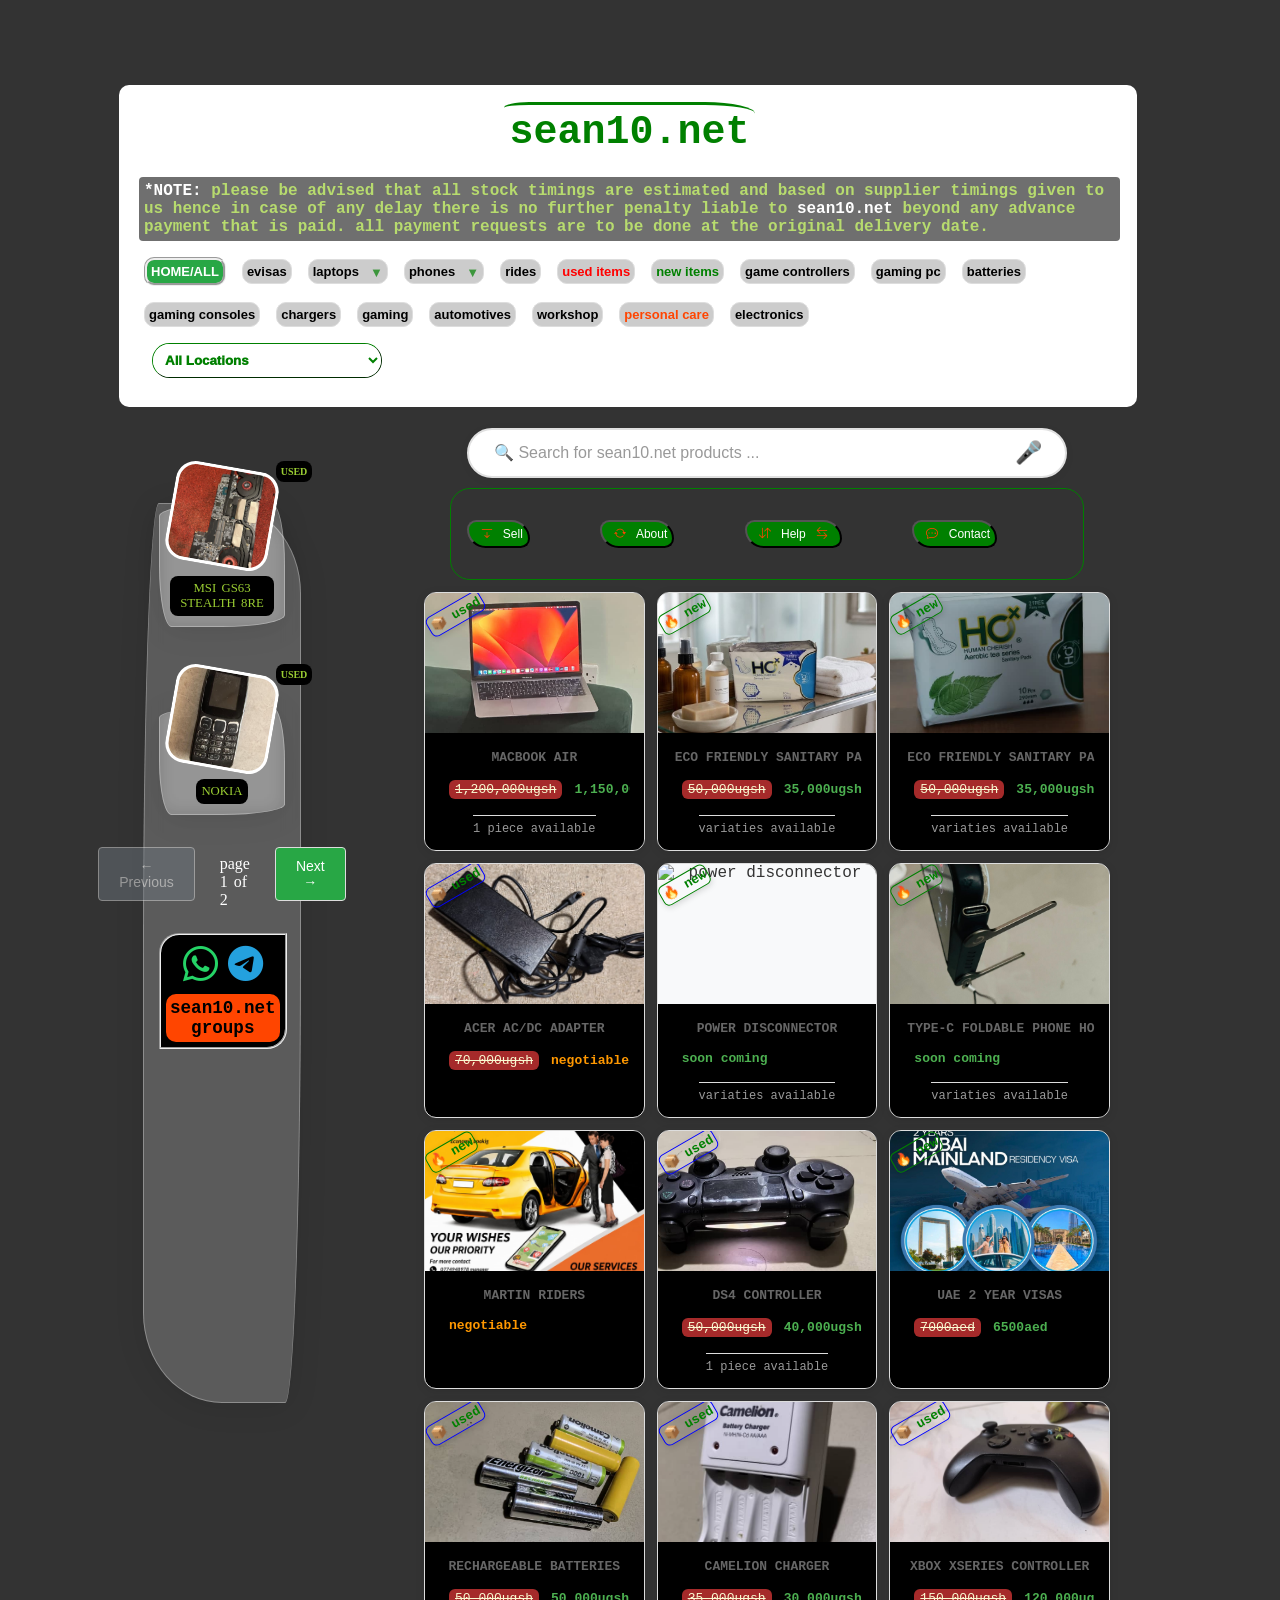
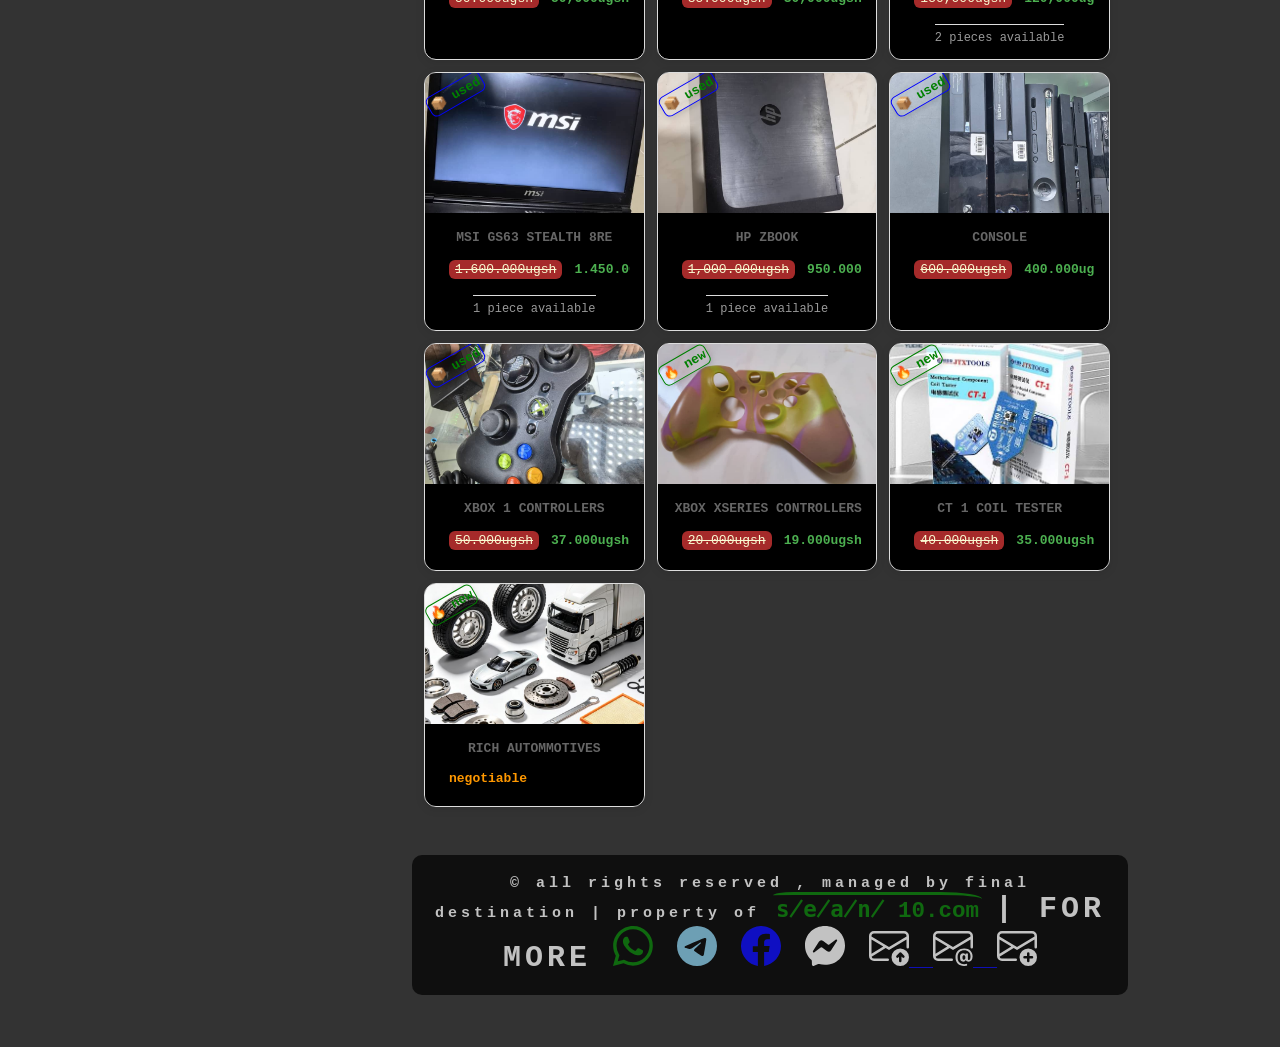
==== commit 54d056c6: "Update index.html" ====
--- a/index.html/index.html
+++ b/index.html/index.html
@@ -305,7 +305,7 @@
           <i class="bi bi-envelope-fill"></i> Gmail
         </a>
         <a href="mailto:jjembaronald@outlook.com" class="contactChip">
-          <i class="bi bi-envelope-at-fill"></i> Outlook 1
+          <i class="bi bi-envelope-at-fill"></i> Outlook 
         </a>
         <a href="mailto:ronaldthegenius@icloud.com" class="contactChip">
           <i class="bi bi-apple"></i> iCloud
--- a/index.html/sell.css
+++ b/index.html/sell.css
@@ -331,7 +331,7 @@
     }
 
     /* ---------- Responsive ---------- */
-    @media (max-width: 500px) {
+    @media (max-width: 600px) {
       /* .sellSection { padding: 1.5rem; }
       .sellBTNS    { font-size: 1rem; padding: 0.6rem 1.2rem; } */
 
@@ -343,6 +343,20 @@
      gap: 1px;/* spacing between buttons */
     max-width: fit-content;/* so the box hugs the buttons instead of stretching */
 }
+        .sellSection mark{
+          font-family: 'Courier New', Courier, monospace;
+          font-weight: 1000;
+        }
+        .sellSection h1{
+          font-family: 'Courier New', Courier, monospace;
+          font-weight: 1000;}
+        .sellSection h2{
+          font-family: 'Courier New', Courier, monospace;
+          font-weight: 1000;
+        }
+          .sellSection strong{
+          font-weight: 900;
+        }
     }
     
   
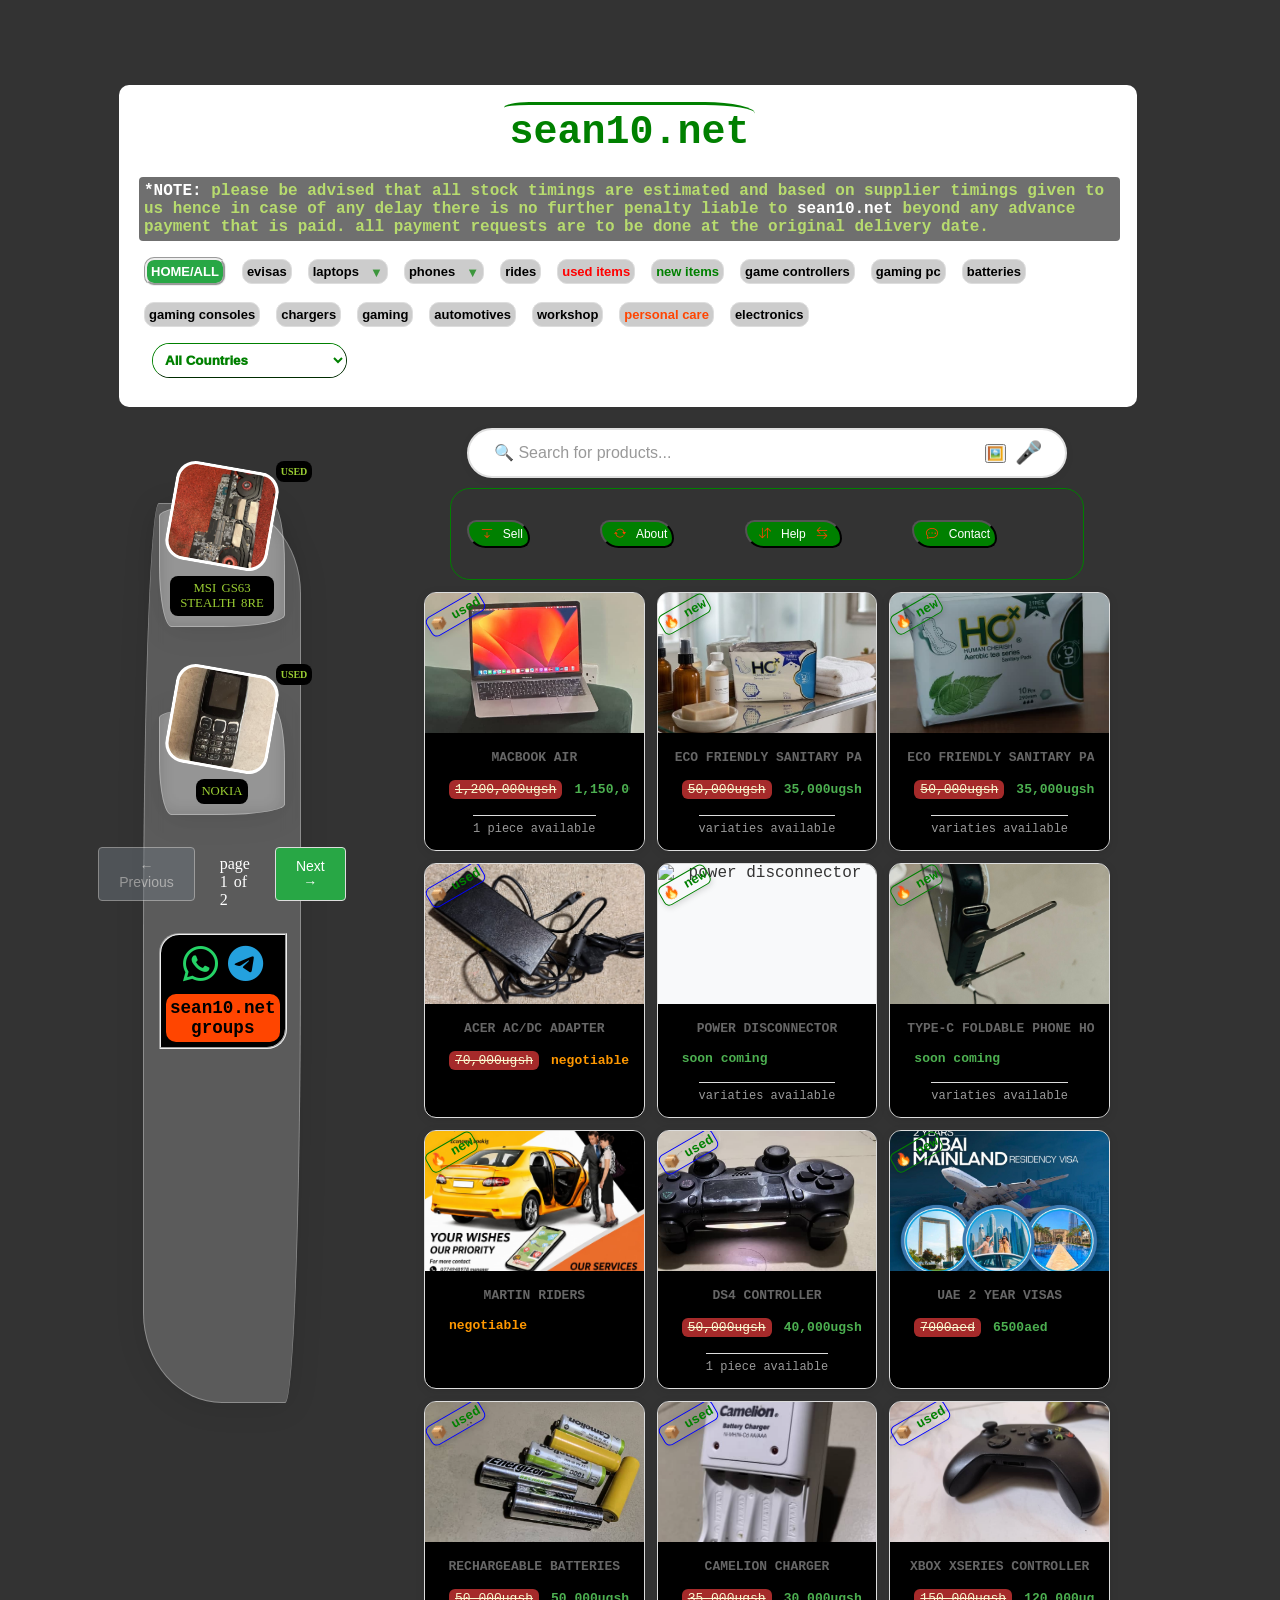
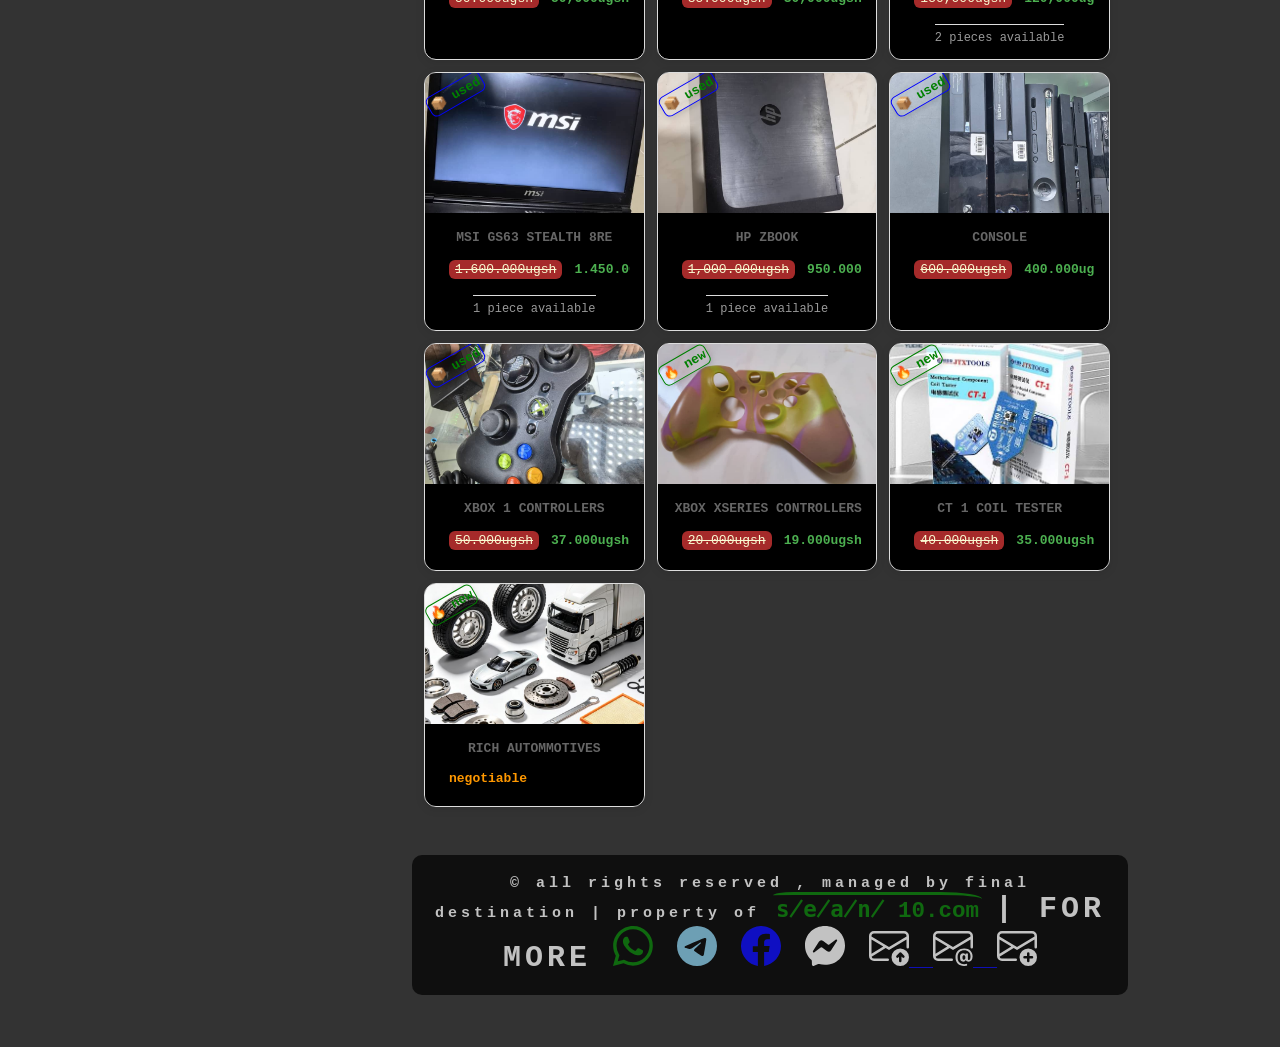
==== commit 32cdbb9c: "Add files via upload" ====
--- a/index.html/index.html
+++ b/index.html/index.html
@@ -23,6 +23,7 @@
     <link rel="stylesheet" href="tradingButtons.css">
     <link rel="stylesheet" href="dropDownMenu.css">
     <link rel="stylesheet" href="sell.css">
+    <link rel="stylesheet" href="location(country).css">
     <link rel="stylesheet" href="sean10.net.vendors.html">
     <!-- <link rel="stylesheet" href="favorites.css"> Specific favorites styles second -->
     <link rel="stylesheet" href="https://cdn.jsdelivr.net/npm/bootstrap-icons@1.5.0/font/bootstrap-icons.css"> 
@@ -185,40 +186,48 @@
   containerId: 'sell-container',
   buttonId:    'sellBtn',
   html: `
-    <section class="sellSection" id="sellSectionContent">
-      <button type="button" class="sectionClose" onclick="toggleSection('sell')" aria-label="Close sell section">&times;</button>
-
-      <mark>💰 sell with Sean10.net 💰</mark>
-
-        
-      <h1>dont run out cash dear brother | sister, dont even just throw your item without buyers  "#you have an item that you dont use yet someone needs the same item eagerly
-      sell with us as described below  and then go to our sean10.net search "engine" find what your looking for   [voice search also allowed  and its precise]  </h1> 
-      <p><strong>Got something to sell? We'll list it for you — after contacting us.</strong>
-      Sean10.net is a Ugandan marketplace for electronics, gaming gear, home
-      essentials, automotives, and more. Send us your item details and we
-      post it for buyers to see.</p>
-
-      <p><strong>Send us these 10 details and we'll list it free:</strong></p>
-       <h2>note:<span>illigel items not allowed,</span> like drugs, etc</h2>
-      <h1>
-        <strong>1.</strong> Your email<br>
-        <strong>2.</strong> Product name — e.g. MacBook Air M1<br>
-        <strong>3.</strong> Price in UGX (or "negotiable" / "soon coming")<br>
-        <strong>4.</strong> Condition — New or Used<br>
-        <strong>5.</strong> Category — phones, laptops, gaming, automotives, etc.<br>
-        <strong>6.</strong> Availability — "1 piece available", "varieties available"<br>
-        <strong>7.</strong> Photos — 2–10(between) clear shots, good lighting<br>
-        <strong>8.</strong> Google Location — open Google Maps, search your area, tap <em>Share → Copy link</em>, and paste it here. (The exact spot where the item is — the buyer will see it on a map when we list it.)<br>
-        <strong>9.</strong> Your WhatsApp number
-        <strong>10.</strong> calling number
-      </h1>
-
-      <span>📦 phones · laptops · game consoles · controllers · batteries · chargers · home &amp; personal care · automotives · used &amp; new</span>
-
-      <p>💬 Send everything in one message to WhatsApp <strong>+256 750 812 318</strong> and we'll list it the same day.</p>
-
-      <a href="https://wa.me/256750812318" target="_blank" rel="noopener">→ send us your item to list</a>
-    </section>
+<section class="sellSection" id="sellSectionContent">
+  <button type="button" class="sectionClose" onclick="toggleSection('sell')" aria-label="Close sell section">&times;</button>
+
+  <mark>💰 sell with Sean10.net 💰</mark>
+
+  <p><strong>Don't run out of cash, dear brother &amp; sister.</strong>
+  Don't just throw your item away when someone out there needs it eagerly.
+  You have something you don't use anymore — someone else is searching for
+  exactly that. Sell with us as described below, then go to the
+  <strong>Sean10.net search engine</strong> to find what you're looking for.
+  <em>Voice search is also allowed — and it's precise.</em></p>
+
+  <p><strong>Got something to sell? We'll list it for you — after contacting us.</strong>
+  Sean10.net is a Ugandan marketplace for electronics, gaming gear, home
+  essentials, automotives, and more. Send us your item details and we
+  post it for buyers to see.</p>
+
+  <p><strong>Send us these 10 details and we'll list it free:</strong></p>
+
+  <p><strong>⚠️ Note:</strong> illegal items are not allowed — no drugs,
+  no stolen goods, no counterfeits. We'll remove any listing that breaks
+  these rules.</p>
+
+  <h1>
+    <strong>1.</strong> Your email<br>
+    <strong>2.</strong> Product name — e.g. MacBook Air M1<br>
+    <strong>3.</strong> Price in UGX (or "negotiable" / "soon coming")<br>
+    <strong>4.</strong> Condition — New or Used<br>
+    <strong>5.</strong> Category — phones, laptops, gaming, automotives, etc.<br>
+    <strong>6.</strong> Availability — "1 piece available", "varieties available"<br>
+    <strong>7.</strong> Photos — 2–10 clear shots, good lighting<br>
+    <strong>8.</strong> Google Location — open Google Maps, search your area, tap <em>Share → Copy link</em>, and paste it here. (The exact spot where the item is — the buyer will see it on a map when we list it.)<br>
+    <strong>9.</strong> Your WhatsApp number<br>
+    <strong>10.</strong> Calling number
+  </h1>
+
+  <span>📦 phones · laptops · game consoles · controllers · batteries · chargers · home &amp; personal care · automotives · used &amp; new</span>
+
+  <p>💬 Send everything in the form and we'll list it the same day.</p>
+
+  <a href="sellForm.html" target="_blank" rel="noopener">📝 tap here — fill the form</a>
+</section>
   `
 },
     
@@ -246,7 +255,7 @@
 
   <span>📬 sean10.com💬<br>📨 Telegram: search: ronaldthegenius@gmail.com</span>
 
-  <a href="https://sean10.com" target="_blank" rel="noopener">↻ vist sean10.com /developer</a>
+  <a href="https://sean10.com" target="_blank" rel="noopener">↻ vist sean10. #ecoSystem </a>
 </section>
       `
     },
@@ -286,7 +295,7 @@
 
   <p>Still stuck? WhatsApp us directly — we reply fast.</p>
 
-  <a href="https://wa.me/256750812318" target="_blank" rel="noopener">💬 chat on WhatsApp — +256 750 812 318</a>
+  <a href="https://wa.me/256750812318" target="_blank" rel="noopener">💬 chat on WhatsApp</a>
 </section>
       `
     },
@@ -316,12 +325,12 @@
         <a href="https://vk.ru/im?sel=383532823" target="_blank" rel="noopener" class="contactChip contactChip--vk">
           <i class="bi bi-person-badge"></i> VK
         </a>
+        <a href="https://t.me/ronaldthegenius@gmail.com" target="_blank" rel="noopener" class="contactChip contactChip--te">
+          <i class="bi bi-person-badge"></i> telegram
+        </a>
       </p>
 
-      <p style="margin-top:1.4rem;">
-        💬 <strong>WhatsApp:</strong> +256 750 812 318<br>
-        📧 <strong>Email:</strong> any of the four above — we check them all
-      </p>
+  
 
       <span>🕒 open daily · 8:00 AM – 10:00 PM (EAT) · replies usually within minutes</span>
 
--- a/index.html/tradingButtons.css
+++ b/index.html/tradingButtons.css
@@ -141,41 +141,6 @@
     }
 
 
-   /* ---------- LOCATION SORT ---------- */
-    .location-sort-wrapper {
-    justify-content: center;
-    background: #fff;
-    align-items: center;
-    text-align: center;
-    border: 1px green outset;
-    border-radius: 20px;
-    margin: 1em;
-    text-decoration: none;
-    text-transform: lowercase;
-    }
-    .location-sort-wrapper:hover {
-    /* color: green; */
-    border: yellowgreen 2px inset;
-    }
-
-    .location-sort-select {
-        font-weight: 1000;
-    padding: 8px;
-    border: none;
-    border-radius: 20px;
-    background: #fff;
-    color: green;
-    /* font-size: clamp(0.75rem, 0.7rem + 0.5vw, 0.8125rem); */
-    cursor: pointer;
-    /* font-family: inherit; */
-    /* font-family: cursive; */
-        font-family: 'poppins', sans-serif;
-    }
-
-    .location-sort-select:hover {
-        border-color: #b51094;
-    }
-
 
 /* END OF DROPDOWN BTN */
 
@@ -183,3 +148,6 @@
 
 
 
+
+
+
--- a/index.html/sell.css
+++ b/index.html/sell.css
@@ -120,7 +120,7 @@
        align-items: center;
     flex-wrap: wrap;
     justify-content: center;
-    display: flex;
+    /* display: flex; */
         text-transform: lowercase;
       color: #000;
     margin: 1rem 0;
@@ -332,6 +332,11 @@
 
     /* ---------- Responsive ---------- */
     @media (max-width: 600px) {
+      *{
+           font-family: 'poppins', sans-serif;
+           padding: 0;
+           margin: 0;
+      }
       /* .sellSection { padding: 1.5rem; }
       .sellBTNS    { font-size: 1rem; padding: 0.6rem 1.2rem; } */
 
@@ -343,20 +348,11 @@
      gap: 1px;/* spacing between buttons */
     max-width: fit-content;/* so the box hugs the buttons instead of stretching */
 }
-        .sellSection mark{
-          font-family: 'Courier New', Courier, monospace;
+        .sellSection mark, .sellSection h1, .sellSection h2,.sellSection strong {
+          /* font-family: 'Courier New', Courier, monospace; */
           font-weight: 1000;
+          font-family: 'poppins', sans-serif;
         }
-        .sellSection h1{
-          font-family: 'Courier New', Courier, monospace;
-          font-weight: 1000;}
-        .sellSection h2{
-          font-family: 'Courier New', Courier, monospace;
-          font-weight: 1000;
-        }
-          .sellSection strong{
-          font-weight: 900;
-        }
     }
     
   
--- a/index.html/location(country).css
+++ b/index.html/location(country).css
@@ -0,0 +1,53 @@
+
+/*start of SORT BY COUNTRY */
+
+
+
+   /* ---------- LOCATION SORT ---------- */
+    .location-sort-wrapper {
+    justify-content: center;
+    background: #fff;
+    align-items: center;
+    text-align: center;
+    border: 1px green outset;
+    border-radius: 20px;
+    margin: 1em;
+    text-decoration: none;
+    text-transform: lowercase;
+    }
+    .location-sort-wrapper:hover {
+    /* color: green; */
+    border: yellowgreen 2px inset;
+    }
+
+    .location-sort-select {
+        font-weight: 1000;
+    padding: 8px;
+    border: none;
+    border-radius: 20px;
+    background: #fff;
+    color: green;
+    /* font-size: clamp(0.75rem, 0.7rem + 0.5vw, 0.8125rem); */
+    cursor: pointer;
+    /* font-family: inherit; */
+    /* font-family: cursive; */
+        font-family: 'poppins', sans-serif;
+    }
+
+    .location-sort-select:hover {
+        border-color: #b51094;
+    }
+
+
+
+
+
+@media (max-width: 640px) {
+  .location-sort-wrapper {
+    margin-left: 0;
+    width: 100%;
+    flex-direction: column;
+  }
+  .location-sort-select { width: 100%; }
+}
+/*end of  SORT BY COUNTRY */
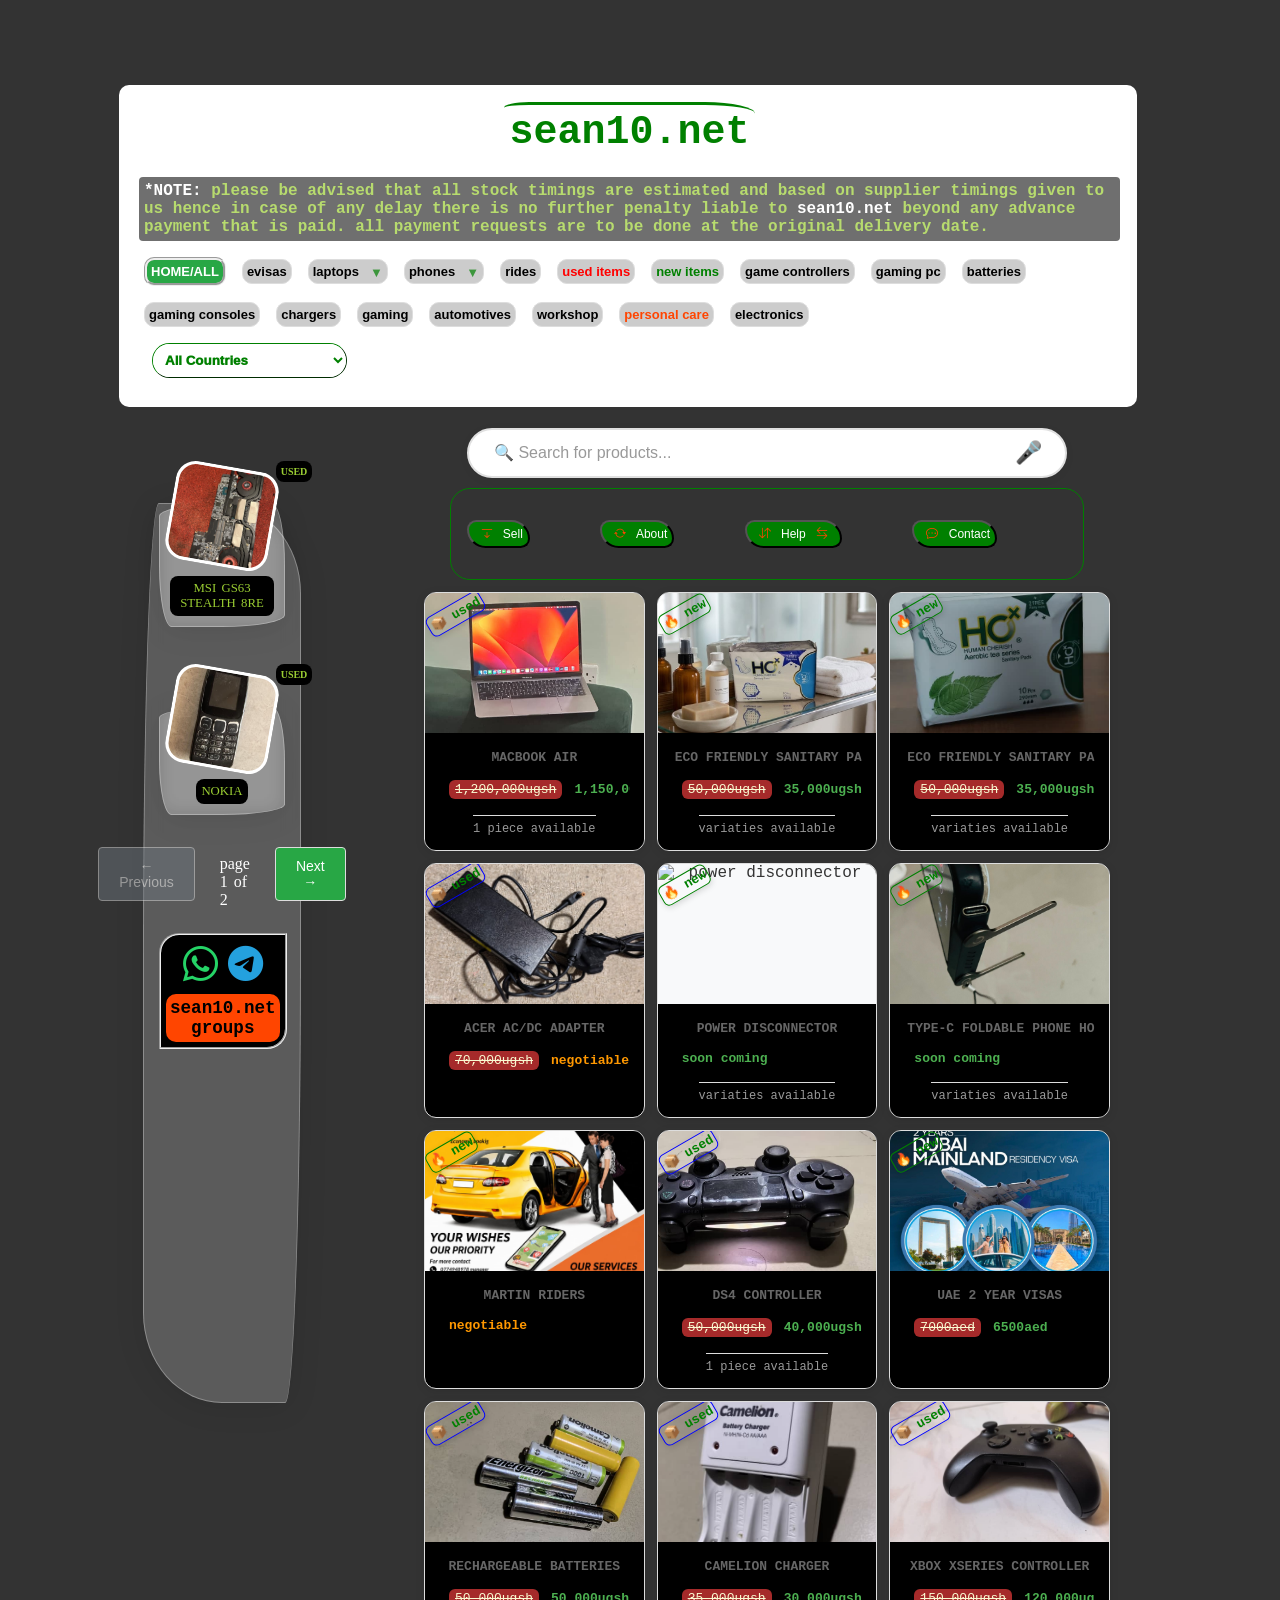
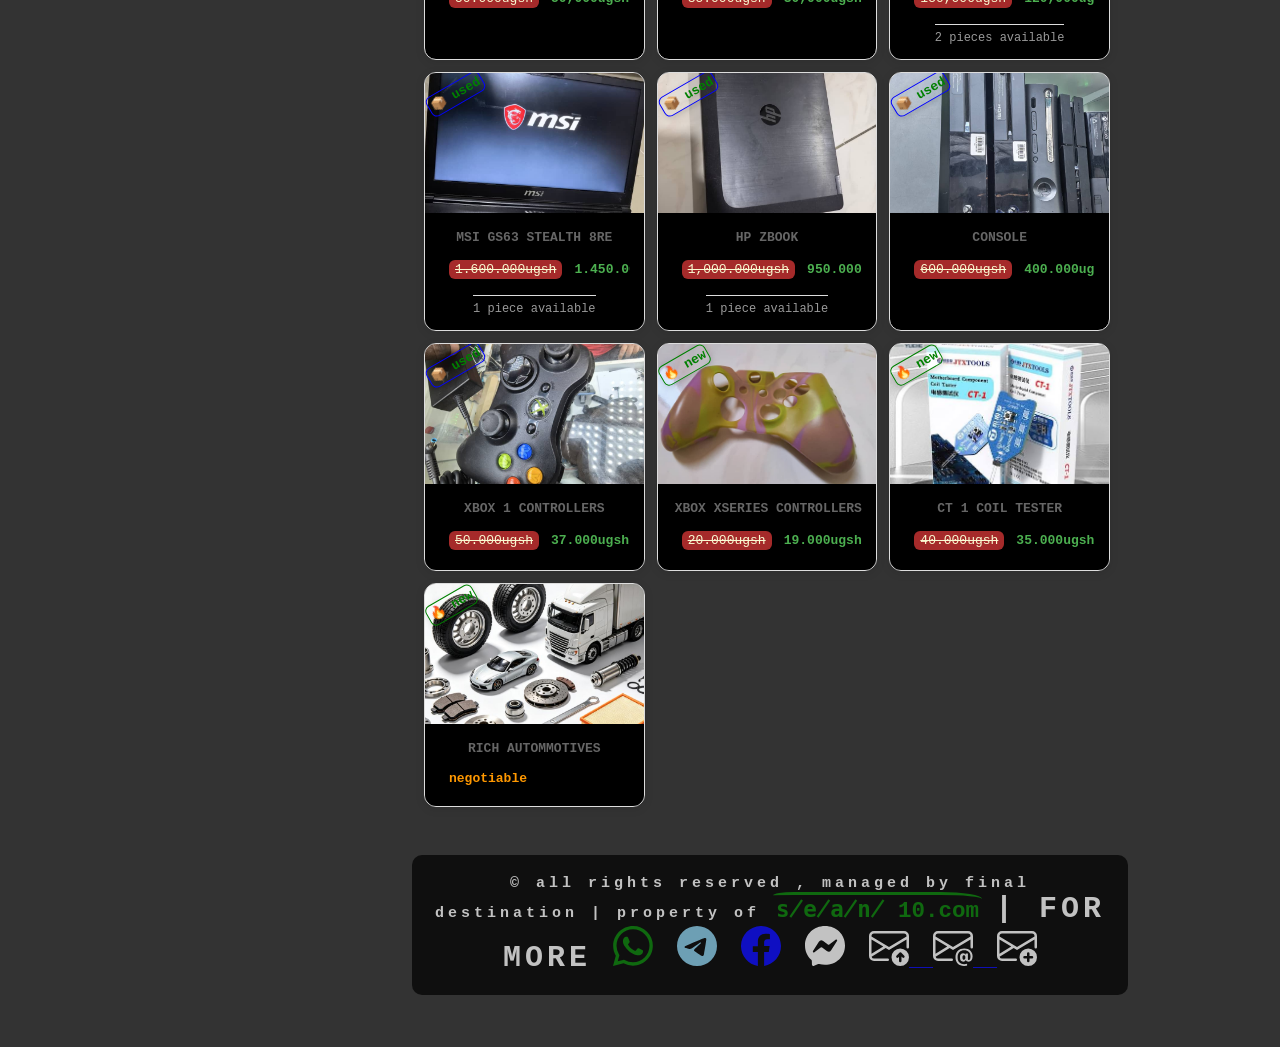
==== commit 6d3b9c53: "Add files via upload" ====
--- a/index.html/index.html
+++ b/index.html/index.html
@@ -191,38 +191,15 @@
 
   <mark>💰 sell with Sean10.net 💰</mark>
 
-  <p><strong>Don't run out of cash, dear brother &amp; sister.</strong>
-  Don't just throw your item away when someone out there needs it eagerly.
-  You have something you don't use anymore — someone else is searching for
-  exactly that. Sell with us as described below, then go to the
-  <strong>Sean10.net search engine</strong> to find what you're looking for.
-  <em>Voice search is also allowed — and it's precise.</em></p>
-
-  <p><strong>Got something to sell? We'll list it for you — after contacting us.</strong>
-  Sean10.net is a Ugandan marketplace for electronics, gaming gear, home
-  essentials, automotives, and more. Send us your item details and we
-  post it for buyers to see.</p>
-
-  <p><strong>Send us these 10 details and we'll list it free:</strong></p>
+ 
 
   <p><strong>⚠️ Note:</strong> illegal items are not allowed — no drugs,
   no stolen goods, no counterfeits. We'll remove any listing that breaks
   these rules.</p>
 
-  <h1>
-    <strong>1.</strong> Your email<br>
-    <strong>2.</strong> Product name — e.g. MacBook Air M1<br>
-    <strong>3.</strong> Price in UGX (or "negotiable" / "soon coming")<br>
-    <strong>4.</strong> Condition — New or Used<br>
-    <strong>5.</strong> Category — phones, laptops, gaming, automotives, etc.<br>
-    <strong>6.</strong> Availability — "1 piece available", "varieties available"<br>
-    <strong>7.</strong> Photos — 2–10 clear shots, good lighting<br>
-    <strong>8.</strong> Google Location — open Google Maps, search your area, tap <em>Share → Copy link</em>, and paste it here. (The exact spot where the item is — the buyer will see it on a map when we list it.)<br>
-    <strong>9.</strong> Your WhatsApp number<br>
-    <strong>10.</strong> Calling number
-  </h1>
-
-  <span>📦 phones · laptops · game consoles · controllers · batteries · chargers · home &amp; personal care · automotives · used &amp; new</span>
+
+
+  <span>📦 phones · laptops · game consoles · controllers · batteries · chargers · home &amp; personal care · automotives · used &amp;etc.... new</span>
 
   <p>💬 Send everything in the form and we'll list it the same day.</p>
 
@@ -240,9 +217,31 @@
   <mark>🌀 about Sean10.net 🌀</mark>
 
   <p><strong>A Ugandan marketplace built for real people.</strong>
-  Sean10.net started as a small electronics shop and grew into a full
-  marketplace — phones, laptops, gaming, home goods, automotives, and
-  even UAE evisas from trusted people, all your used items ,
+   <p><strong>Don't run out of cash, dear brother &amp; sister.</strong>
+  Don't just throw your item away when someone out there needs it eagerly.
+  You have something you don't use anymore — someone else is searching for
+  exactly that. Sell with us as described below, then go to the
+  <strong>Sean10.net search engine</strong> to find what you're looking for.
+  <em>Voice search is also allowed — and it's precise.</em></p>
+
+  <p><strong>Got something to sell? We'll list it for you — after contacting us.</strong>
+  Sean10.net is a Ugandan marketplace for electronics, gaming gear, home
+  essentials, automotives, and more. Send us your item details and we
+  post it for buyers to see.</p>
+  <p><strong>Send us these 10 details and we'll list it charged accordingly:</strong></p>
+    <h1>
+    <strong>1.</strong> Your email<br>
+    <strong>2.</strong> Product name — e.g. MacBook Air M1<br>
+    <strong>3.</strong> Price in UGX (or "negotiable" / "soon coming")<br>
+    <strong>4.</strong> Condition — New or Used<br>
+    <strong>5.</strong> Category — phones, laptops, gaming, automotives, etc.<br>
+    <strong>6.</strong> Availability — "1 piece available", "varieties available"<br>
+    <strong>7.</strong> Photos — 2–10 clear shots, good lighting<br>
+    <strong>8.</strong> Google Location — open Google Maps, search your area, tap <em>Share → Copy link</em>, and paste it here. (The exact spot where the item is — the buyer will see it on a map when we list it.)<br>
+    <strong>9.</strong> Your WhatsApp number<br>
+    <strong>10.</strong> Calling number
+  </h1>
+
   <strong>sean10.com  as ADMIN</strong>.</p>
 
   <h1>We believe buying and selling shouldn't be complicated. No listing
